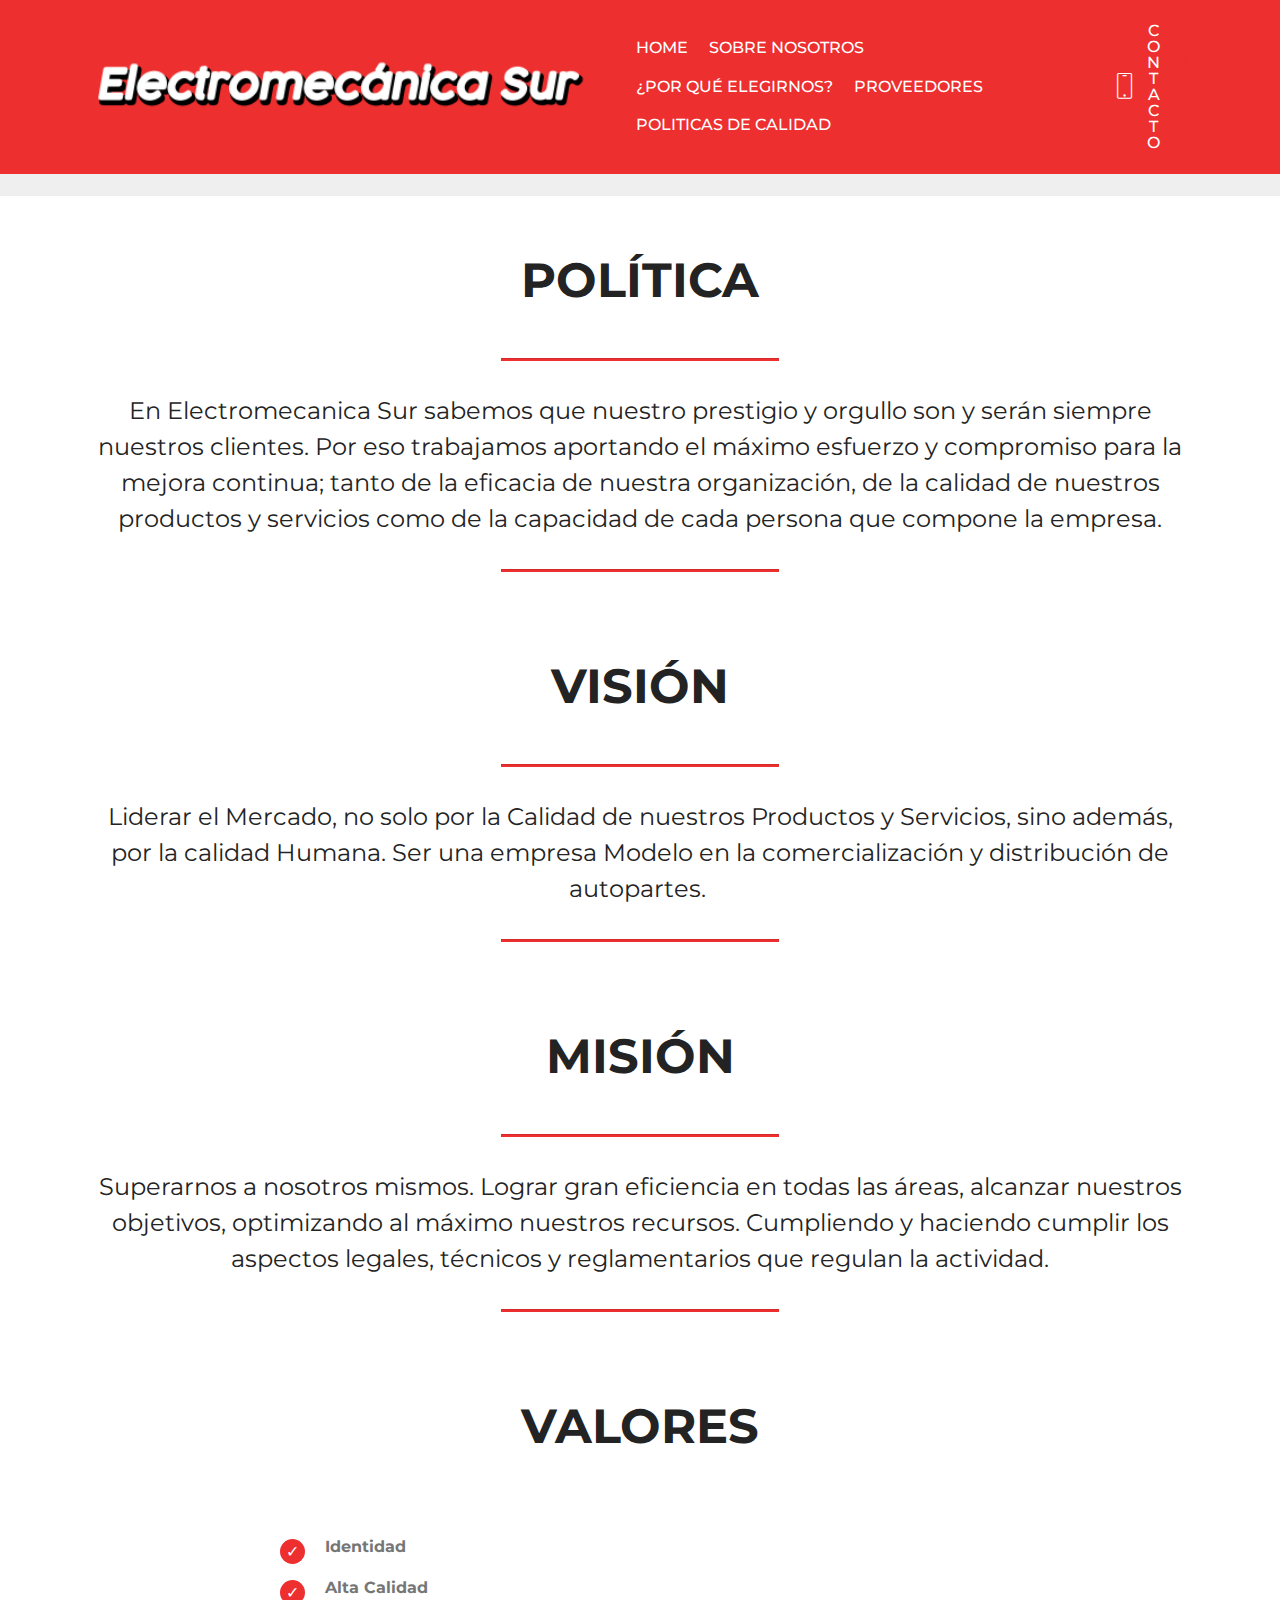
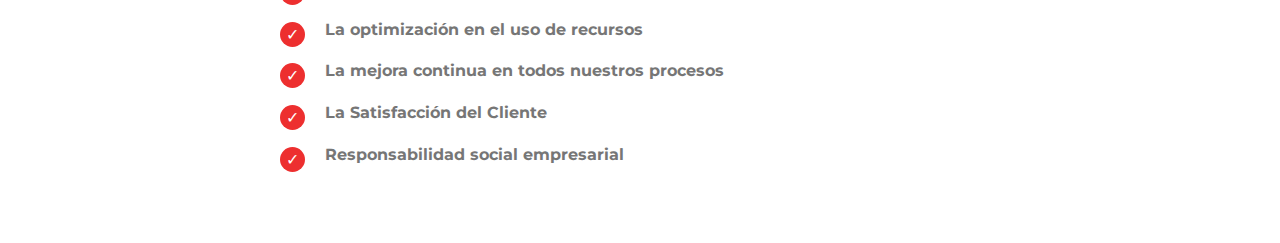
==== page1.html @ 90126491 "create github pages" ====
<!DOCTYPE html>
<html  >
<head>
  <!-- Site made with Mobirise Website Builder v4.12.3, https://mobirise.com -->
  <meta charset="UTF-8">
  <meta http-equiv="X-UA-Compatible" content="IE=edge">
  <meta name="generator" content="Mobirise v4.12.3, mobirise.com">
  <meta name="viewport" content="width=device-width, initial-scale=1, minimum-scale=1">
  <link rel="shortcut icon" href="assets/images/logo-electrom-476x180.png" type="image/x-icon">
  <meta name="description" content="Web Site Builder Description">
  
  
  <title>Sobre Nosotros</title>
  <link rel="stylesheet" href="assets/web/assets/mobirise-icons/mobirise-icons.css">
  <link rel="stylesheet" href="assets/bootstrap/css/bootstrap.min.css">
  <link rel="stylesheet" href="assets/bootstrap/css/bootstrap-grid.min.css">
  <link rel="stylesheet" href="assets/bootstrap/css/bootstrap-reboot.min.css">
  <link rel="stylesheet" href="assets/facebook-plugin/style.css">
  <link rel="stylesheet" href="assets/tether/tether.min.css">
  <link rel="stylesheet" href="assets/dropdown/css/style.css">
  <link rel="stylesheet" href="assets/theme/css/style.css">
  <link rel="preload" as="style" href="assets/mobirise/css/mbr-additional.css"><link rel="stylesheet" href="assets/mobirise/css/mbr-additional.css" type="text/css">
  
  
  
</head>
<body>
  <section class="menu cid-rYqnOPkQbT" once="menu" id="menu2-e">

    

    <nav class="navbar navbar-expand beta-menu navbar-dropdown align-items-center navbar-fixed-top navbar-toggleable-sm">
        <button class="navbar-toggler navbar-toggler-right" type="button" data-toggle="collapse" data-target="#navbarSupportedContent" aria-controls="navbarSupportedContent" aria-expanded="false" aria-label="Toggle navigation">
            <div class="hamburger">
                <span></span>
                <span></span>
                <span></span>
                <span></span>
            </div>
        </button>
        <div class="menu-logo">
            <div class="navbar-brand">
                <span class="navbar-logo">
                    <a href="index.html">
                        <img src="assets/images/logo-electrom-476x180.png" alt="Mobirise" title="" style="height: 4.3rem;">
                    </a>
                </span>
                
            </div>
        </div>
        <div class="collapse navbar-collapse" id="navbarSupportedContent">
            <ul class="navbar-nav nav-dropdown" data-app-modern-menu="true"><li class="nav-item">
                    <a class="nav-link link text-white display-4" href="#top">
                        HOME</a>
                </li>
                <li class="nav-item">
                    <a class="nav-link link text-white display-4" href="page1.html">
                        SOBRE NOSOTROS</a>
                </li><li class="nav-item"><a class="nav-link link text-white display-4" href="index.html#counters4-5">¿POR QUÉ ELEGIRNOS?</a></li><li class="nav-item"><a class="nav-link link text-white display-4" href="index.html#clients-8">PROVEEDORES</a></li><li class="nav-item"><a class="nav-link link text-white display-4" href="page2.html">POLITICAS DE CALIDAD</a></li></ul>
            <div class="navbar-buttons mbr-section-btn"><a class="btn btn-sm btn-secondary display-4" href="index.html#form1-a">
                    <span class="btn-icon mbri-mobile mbr-iconfont mbr-iconfont-btn">
                    </span>
                    CONTACTO</a></div>
        </div>
    </nav>
</section>

<section class="engine"><a href="https://mobirise.info/h">how to create a web page</a></section><section class="header1 cid-sjPKcFeYqf" id="header16-g">

    

    

    <div class="container">
        <div class="row justify-content-md-center">
            <div class="col-md-10 align-center">
                <h1 class="mbr-section-title mbr-bold pb-3 mbr-fonts-style display-1">NOSOTROS</h1>
                
                
                
            </div>
        </div>
    </div>

</section>

<section class="mbr-section content4 cid-sjPKmO1Q7K" id="content4-i">

    

    <div class="container">
        <div class="media-container-row">
            <div class="title col-12 col-md-8">
                <h2 class="align-center pb-3 mbr-fonts-style display-2"><strong>POLÍTICA</strong></h2>
                
                
            </div>
        </div>
    </div>
</section>

<section class="mbr-section article content9 cid-sjPKmygAX4" id="content9-h">
    
     

    <div class="container">
        <div class="inner-container" style="width: 100%;">
            <hr class="line" style="width: 25%;">
            <div class="section-text align-center mbr-fonts-style display-5">En Electromecanica Sur sabemos&nbsp;que nuestro prestigio y orgullo son y serán siempre nuestros clientes. Por eso trabajamos&nbsp;aportando el máximo esfuerzo y compromiso para&nbsp;la mejora continua; tanto de la eficacia&nbsp;de nuestra organización, de la calidad de nuestros productos y servicios como de la capacidad de cada persona que compone la empresa.</div>
            <hr class="line" style="width: 25%;">
        </div>
        </div>
</section>

<section class="mbr-section content4 cid-sjPKwWQVLk" id="content4-j">

    

    <div class="container">
        <div class="media-container-row">
            <div class="title col-12 col-md-8">
                <h2 class="align-center pb-3 mbr-fonts-style display-2"><strong>
                    VISIÓN</strong></h2>
                
                
            </div>
        </div>
    </div>
</section>

<section class="mbr-section article content9 cid-sjPKzvpDwC" id="content9-k">
    
     

    <div class="container">
        <div class="inner-container" style="width: 100%;">
            <hr class="line" style="width: 25%;">
            <div class="section-text align-center mbr-fonts-style display-5">Liderar el Mercado, no solo por la Calidad de nuestros Productos y Servicios, sino además, por la calidad Humana. Ser una empresa Modelo en la comercialización y distribución de autopartes.&nbsp;</div>
            <hr class="line" style="width: 25%;">
        </div>
        </div>
</section>

<section class="mbr-section content4 cid-sjPKELIAry" id="content4-l">

    

    <div class="container">
        <div class="media-container-row">
            <div class="title col-12 col-md-8">
                <h2 class="align-center pb-3 mbr-fonts-style display-2"><strong>
                    MISIÓN
                </strong></h2>
                
                
            </div>
        </div>
    </div>
</section>

<section class="mbr-section article content9 cid-sjPKHZeTFo" id="content9-m">
    
     

    <div class="container">
        <div class="inner-container" style="width: 100%;">
            <hr class="line" style="width: 25%;">
            <div class="section-text align-center mbr-fonts-style display-5">Superarnos a nosotros mismos. Lograr gran eficiencia en todas las áreas, alcanzar nuestros objetivos, optimizando al máximo nuestros recursos. Cumpliendo y haciendo cumplir los aspectos legales, técnicos y reglamentarios que regulan la actividad.</div>
            <hr class="line" style="width: 25%;">
        </div>
        </div>
</section>

<section class="mbr-section content4 cid-sjPKXozUFV" id="content4-o">

    

    <div class="container">
        <div class="media-container-row">
            <div class="title col-12 col-md-8">
                <h2 class="align-center pb-3 mbr-fonts-style display-2"><strong>VALORES</strong></h2>
                
                
            </div>
        </div>
    </div>
</section>

<section class="mbr-section article content12 cid-sjPLc4bEv9" id="content12-p">
     

    <div class="container">
        <div class="media-container-row">
            <div class="mbr-text counter-container col-12 col-md-8 mbr-fonts-style display-7">
                <ul>
                    <li><strong>Identidad
</strong><br></li><li><strong>Alta Calidad
</strong></li><li><strong>La optimización en el uso de recursos
</strong></li><li><strong>La mejora continua en todos nuestros procesos
</strong></li><li><strong>La Satisfacción del Cliente
</strong></li><li><strong>Responsabilidad social empresarial
</strong></li>
                </ul>
            </div>
        </div>
    </div>
</section>


  <script src="assets/web/assets/jquery/jquery.min.js"></script>
  <script src="assets/popper/popper.min.js"></script>
  <script src="assets/bootstrap/js/bootstrap.min.js"></script>
  <script src="https://connect.facebook.net/en_US/sdk.js#xfbml=1&version=v2.5"></script>
  <script src="https://apis.google.com/js/plusone.js"></script>
  <script src="assets/facebook-plugin/facebook-script.js"></script>
  <script src="assets/tether/tether.min.js"></script>
  <script src="assets/smoothscroll/smooth-scroll.js"></script>
  <script src="assets/dropdown/js/nav-dropdown.js"></script>
  <script src="assets/dropdown/js/navbar-dropdown.js"></script>
  <script src="assets/touchswipe/jquery.touch-swipe.min.js"></script>
  <script src="assets/theme/js/script.js"></script>
  
  
</body>
</html>
---- assets/web/assets/mobirise-icons/mobirise-icons.css ----
@font-face {
  font-family: 'MobiriseIcons';
  src:  url('mobirise-icons.eot?spat4u');
  src:  url('mobirise-icons.eot?spat4u#iefix') format('embedded-opentype'),
    url('mobirise-icons.ttf?spat4u') format('truetype'),
    url('mobirise-icons.woff?spat4u') format('woff'),
    url('mobirise-icons.svg?spat4u#MobiriseIcons') format('svg');
  font-weight: normal;
  font-style: normal;
  font-display: swap;
}

[class^="mbri-"], [class*=" mbri-"] {
  /* use !important to prevent issues with browser extensions that change fonts */
  font-family: MobiriseIcons !important;
  speak: none;
  font-style: normal;
  font-weight: normal;
  font-variant: normal;
  text-transform: none;
  line-height: 1;

  /* Better Font Rendering =========== */
  -webkit-font-smoothing: antialiased;
  -moz-osx-font-smoothing: grayscale;
}

.mbri-add-submenu:before {
  content: "\e900";
}
.mbri-alert:before {
  content: "\e901";
}
.mbri-align-center:before {
  content: "\e902";
}
.mbri-align-justify:before {
  content: "\e903";
}
.mbri-align-left:before {
  content: "\e904";
}
.mbri-align-right:before {
  content: "\e905";
}
.mbri-android:before {
  content: "\e906";
}
.mbri-apple:before {
  content: "\e907";
}
.mbri-arrow-down:before {
  content: "\e908";
}
.mbri-arrow-next:before {
  content: "\e909";
}
.mbri-arrow-prev:before {
  content: "\e90a";
}
.mbri-arrow-up:before {
  content: "\e90b";
}
.mbri-bold:before {
  content: "\e90c";
}
.mbri-bookmark:before {
  content: "\e90d";
}
.mbri-bootstrap:before {
  content: "\e90e";
}
.mbri-briefcase:before {
  content: "\e90f";
}
.mbri-browse:before {
  content: "\e910";
}
.mbri-bulleted-list:before {
  content: "\e911";
}
.mbri-calendar:before {
  content: "\e912";
}
.mbri-camera:before {
  content: "\e913";
}
.mbri-cart-add:before {
  content: "\e914";
}
.mbri-cart-full:before {
  content: "\e915";
}
.mbri-cash:before {
  content: "\e916";
}
.mbri-change-style:before {
  content: "\e917";
}
.mbri-chat:before {
  content: "\e918";
}
.mbri-clock:before {
  content: "\e919";
}
.mbri-close:before {
  content: "\e91a";
}
.mbri-cloud:before {
  content: "\e91b";
}
.mbri-code:before {
  content: "\e91c";
}
.mbri-contact-form:before {
  content: "\e91d";
}
.mbri-credit-card:before {
  content: "\e91e";
}
.mbri-cursor-click:before {
  content: "\e91f";
}
.mbri-cust-feedback:before {
  content: "\e920";
}
.mbri-database:before {
  content: "\e921";
}
.mbri-delivery:before {
  content: "\e922";
}
.mbri-desktop:before {
  content: "\e923";
}
.mbri-devices:before {
  content: "\e924";
}
.mbri-down:before {
  content: "\e925";
}
.mbri-download:before {
  content: "\e989";
}
.mbri-drag-n-drop:before {
  content: "\e927";
}
.mbri-drag-n-drop2:before {
  content: "\e928";
}
.mbri-edit:before {
  content: "\e929";
}
.mbri-edit2:before {
  content: "\e92a";
}
.mbri-error:before {
  content: "\e92b";
}
.mbri-extension:before {
  content: "\e92c";
}
.mbri-features:before {
  content: "\e92d";
}
.mbri-file:before {
  content: "\e92e";
}
.mbri-flag:before {
  content: "\e92f";
}
.mbri-folder:before {
  content: "\e930";
}
.mbri-gift:before {
  content: "\e931";
}
.mbri-github:before {
  content: "\e932";
}
.mbri-globe:before {
  content: "\e933";
}
.mbri-globe-2:before {
  content: "\e934";
}
.mbri-growing-chart:before {
  content: "\e935";
}
.mbri-hearth:before {
  content: "\e936";
}
.mbri-help:before {
  content: "\e937";
}
.mbri-home:before {
  content: "\e938";
}
.mbri-hot-cup:before {
  content: "\e939";
}
.mbri-idea:before {
  content: "\e93a";
}
.mbri-image-gallery:before {
  content: "\e93b";
}
.mbri-image-slider:before {
  content: "\e93c";
}
.mbri-info:before {
  content: "\e93d";
}
.mbri-italic:before {
  content: "\e93e";
}
.mbri-key:before {
  content: "\e93f";
}
.mbri-laptop:before {
  content: "\e940";
}
.mbri-layers:before {
  content: "\e941";
}
.mbri-left-right:before {
  content: "\e942";
}
.mbri-left:before {
  content: "\e943";
}
.mbri-letter:before {
  content: "\e944";
}
.mbri-like:before {
  content: "\e945";
}
.mbri-link:before {
  content: "\e946";
}
.mbri-lock:before {
  content: "\e947";
}
.mbri-login:before {
  content: "\e948";
}
.mbri-logout:before {
  content: "\e949";
}
.mbri-magic-stick:before {
  content: "\e94a";
}
.mbri-map-pin:before {
  content: "\e94b";
}
.mbri-menu:before {
  content: "\e94c";
}
.mbri-mobile:before {
  content: "\e94d";
}
.mbri-mobile2:before {
  content: "\e94e";
}
.mbri-mobirise:before {
  content: "\e94f";
}
.mbri-more-horizontal:before {
  content: "\e950";
}
.mbri-more-vertical:before {
  content: "\e951";
}
.mbri-music:before {
  content: "\e952";
}
.mbri-new-file:before {
  content: "\e953";
}
.mbri-numbered-list:before {
  content: "\e954";
}
.mbri-opened-folder:before {
  content: "\e955";
}
.mbri-pages:before {
  content: "\e956";
}
.mbri-paper-plane:before {
  content: "\e957";
}
.mbri-paperclip:before {
  content: "\e958";
}
.mbri-photo:before {
  content: "\e959";
}
.mbri-photos:before {
  content: "\e95a";
}
.mbri-pin:before {
  content: "\e95b";
}
.mbri-play:before {
  content: "\e95c";
}
.mbri-plus:before {
  content: "\e95d";
}
.mbri-preview:before {
  content: "\e95e";
}
.mbri-print:before {
  content: "\e95f";
}
.mbri-protect:before {
  content: "\e960";
}
.mbri-question:before {
  content: "\e961";
}
.mbri-quote-left:before {
  content: "\e962";
}
.mbri-quote-right:before {
  content: "\e963";
}
.mbri-refresh:before {
  content: "\e964";
}
.mbri-responsive:before {
  content: "\e965";
}
.mbri-right:before {
  content: "\e966";
}
.mbri-rocket:before {
  content: "\e967";
}
.mbri-sad-face:before {
  content: "\e968";
}
.mbri-sale:before {
  content: "\e969";
}
.mbri-save:before {
  content: "\e96a";
}
.mbri-search:before {
  content: "\e96b";
}
.mbri-setting:before {
  content: "\e96c";
}
.mbri-setting2:before {
  content: "\e96d";
}
.mbri-setting3:before {
  content: "\e96e";
}
.mbri-share:before {
  content: "\e96f";
}
.mbri-shopping-bag:before {
  content: "\e970";
}
.mbri-shopping-basket:before {
  content: "\e971";
}
.mbri-shopping-cart:before {
  content: "\e972";
}
.mbri-sites:before {
  content: "\e973";
}
.mbri-smile-face:before {
  content: "\e974";
}
.mbri-speed:before {
  content: "\e975";
}
.mbri-star:before {
  content: "\e976";
}
.mbri-success:before {
  content: "\e977";
}
.mbri-sun:before {
  content: "\e978";
}
.mbri-sun2:before {
  content: "\e979";
}
.mbri-tablet:before {
  content: "\e97a";
}
.mbri-tablet-vertical:before {
  content: "\e97b";
}
.mbri-target:before {
  content: "\e97c";
}
.mbri-timer:before {
  content: "\e97d";
}
.mbri-to-ftp:before {
  content: "\e97e";
}
.mbri-to-local-drive:before {
  content: "\e97f";
}
.mbri-touch-swipe:before {
  content: "\e980";
}
.mbri-touch:before {
  content: "\e981";
}
.mbri-trash:before {
  content: "\e982";
}
.mbri-underline:before {
  content: "\e983";
}
.mbri-unlink:before {
  content: "\e984";
}
.mbri-unlock:before {
  content: "\e985";
}
.mbri-up-down:before {
  content: "\e986";
}
.mbri-up:before {
  content: "\e987";
}
.mbri-update:before {
  content: "\e988";
}
.mbri-upload:before {
 content: "\e926"; 
}
.mbri-user:before {
  content: "\e98a";
}
.mbri-user2:before {
  content: "\e98b";
}
.mbri-users:before {
  content: "\e98c";
}
.mbri-video:before {
  content: "\e98d";
}
.mbri-video-play:before {
  content: "\e98e";
}
.mbri-watch:before {
  content: "\e98f";
}
.mbri-website-theme:before {
  content: "\e990";
}
.mbri-wifi:before {
  content: "\e991";
}
.mbri-windows:before {
  content: "\e992";
}
.mbri-zoom-out:before {
  content: "\e993";
}
.mbri-redo:before {
  content: "\e994";
}
.mbri-undo:before {
  content: "\e995";
}
---- assets/facebook-plugin/style.css ----
.mbr-section.mbr-section__comments{
    position: relative;
}
.mbr-section__comments{
    background-size: cover;
}
.addons-container {
  position: relative;
  margin-left: auto;
  margin-right: auto;
  padding-right: 15px;
  padding-left: 15px; }
  @media (min-width: 576px) {
    .addons-container {
      padding-right: 15px;
      padding-left: 15px; } }
  @media (min-width: 768px) {
    .addons-container {
      padding-right: 15px;
      padding-left: 15px; } }
  @media (min-width: 992px) {
    .addons-container {
      padding-right: 15px;
      padding-left: 15px; } }
  @media (min-width: 1200px) {
    .addons-container {
      padding-right: 15px;
      padding-left: 15px; } }
  @media (min-width: 576px) {
    .addons-container {
      width: 540px;
      max-width: 100%; } }
  @media (min-width: 768px) {
    .addons-container {
      width: 720px;
      max-width: 100%; } }
  @media (min-width: 992px) {
    .addons-container {
      width: 960px;
      max-width: 100%; } }
  @media (min-width: 1200px) {
    .addons-container {
      width: 1140px;
      max-width: 100%; } }

.addons-container-inner{
    position: relative;
    width: 100%;
    min-height: 1px;
    padding-right: 15px;
    padding-left: 15px;
}
@media (min-width: 567px) {
    .addons-container-inner{
        -ms-flex: 0 0 66.666667%;
        flex: 0 0 66.666667%;
        max-width: 66.666667%;
    }
}
.addons-row{
    display: flex;
    justify-content:center;
}
---- assets/dropdown/css/style.css ----
.navbar-dropdown {
  left: 0;
  padding: 0;
  position: absolute;
  right: 0;
  top: 0;
  transition: all 0.45s ease;
  z-index: 1030;
  background: #282828; }
  .navbar-dropdown .navbar-logo {
    margin-right: 0.8rem;
    transition: margin 0.3s ease-in-out;
    vertical-align: middle; }
    .navbar-dropdown .navbar-logo img {
      height: 3.125rem;
      transition: all 0.3s ease-in-out; }
    .navbar-dropdown .navbar-logo.mbr-iconfont {
      font-size: 3.125rem;
      line-height: 3.125rem; }
  .navbar-dropdown .navbar-caption {
    font-weight: 700;
    white-space: normal;
    vertical-align: -4px;
    line-height: 3.125rem !important; }
    .navbar-dropdown .navbar-caption, .navbar-dropdown .navbar-caption:hover {
      color: inherit;
      text-decoration: none; }
  .navbar-dropdown .mbr-iconfont + .navbar-caption {
    vertical-align: -1px; }
  .navbar-dropdown.navbar-fixed-top {
    position: fixed; }
  .navbar-dropdown .navbar-brand span {
    vertical-align: -4px; }
  .navbar-dropdown.bg-color.transparent {
    background: none; }
  .navbar-dropdown.navbar-short .navbar-brand {
    padding: 0.625rem 0; }
    .navbar-dropdown.navbar-short .navbar-brand span {
      vertical-align: -1px; }
  .navbar-dropdown.navbar-short .navbar-caption {
    line-height: 2.375rem !important;
    vertical-align: -2px; }
  .navbar-dropdown.navbar-short .navbar-logo {
    margin-right: 0.5rem; }
    .navbar-dropdown.navbar-short .navbar-logo img {
      height: 2.375rem; }
    .navbar-dropdown.navbar-short .navbar-logo.mbr-iconfont {
      font-size: 2.375rem;
      line-height: 2.375rem; }
  .navbar-dropdown.navbar-short .mbr-table-cell {
    height: 3.625rem; }
  .navbar-dropdown .navbar-close {
    left: 0.6875rem;
    position: fixed;
    top: 0.75rem;
    z-index: 1000; }
  .navbar-dropdown .hamburger-icon {
    content: "";
    display: inline-block;
    vertical-align: middle;
    width: 16px;
    -webkit-box-shadow: 0 -6px 0 1px #282828,0 0 0 1px #282828,0 6px 0 1px #282828;
    -moz-box-shadow: 0 -6px 0 1px #282828,0 0 0 1px #282828,0 6px 0 1px #282828;
    box-shadow: 0 -6px 0 1px #282828,0 0 0 1px #282828,0 6px 0 1px #282828; }

.dropdown-menu .dropdown-toggle[data-toggle="dropdown-submenu"]::after {
  border-bottom: 0.35em solid transparent;
  border-left: 0.35em solid;
  border-right: 0;
  border-top: 0.35em solid transparent;
  margin-left: 0.3rem; }

.dropdown-menu .dropdown-item:focus {
  outline: 0; }

.nav-dropdown {
  font-size: 0.75rem;
  font-weight: 500;
  height: auto !important; }
  .nav-dropdown .nav-btn {
    padding-left: 1rem; }
  .nav-dropdown .link {
    margin: .667em 1.667em;
    font-weight: 500;
    padding: 0;
    transition: color .2s ease-in-out; }
    .nav-dropdown .link.dropdown-toggle {
      margin-right: 2.583em; }
      .nav-dropdown .link.dropdown-toggle::after {
        margin-left: .25rem;
        border-top: 0.35em solid;
        border-right: 0.35em solid transparent;
        border-left: 0.35em solid transparent;
        border-bottom: 0; }
      .nav-dropdown .link.dropdown-toggle[aria-expanded="true"] {
        margin: 0;
        padding: 0.667em 3.263em  0.667em 1.667em; }
  .nav-dropdown .link::after,
  .nav-dropdown .dropdown-item::after {
    color: inherit; }
  .nav-dropdown .btn {
    font-size: 0.75rem;
    font-weight: 700;
    letter-spacing: 0;
    margin-bottom: 0;
    padding-left: 1.25rem;
    padding-right: 1.25rem; }
  .nav-dropdown .dropdown-menu {
    border-radius: 0;
    border: 0;
    left: 0;
    margin: 0;
    padding-bottom: 1.25rem;
    padding-top: 1.25rem;
    position: relative; }
  .nav-dropdown .dropdown-submenu {
    margin-left: 0.125rem;
    top: 0; }
  .nav-dropdown .dropdown-item {
    font-weight: 500;
    line-height: 2;
    padding: 0.3846em 4.615em 0.3846em 1.5385em;
    position: relative;
    transition: color .2s ease-in-out, background-color .2s ease-in-out; }
    .nav-dropdown .dropdown-item::after {
      margin-top: -0.3077em;
      position: absolute;
      right: 1.1538em;
      top: 50%; }
    .nav-dropdown .dropdown-item:focus, .nav-dropdown .dropdown-item:hover {
      background: none; }

@media (max-width: 767px) {
  .nav-dropdown.navbar-toggleable-sm {
    bottom: 0;
    display: none;
    left: 0;
    overflow-x: hidden;
    position: fixed;
    top: 0;
    transform: translateX(-100%);
    -ms-transform: translateX(-100%);
    -webkit-transform: translateX(-100%);
    width: 18.75rem;
    z-index: 999; } }
.nav-dropdown.navbar-toggleable-xl {
  bottom: 0;
  display: none;
  left: 0;
  overflow-x: hidden;
  position: fixed;
  top: 0;
  transform: translateX(-100%);
  -ms-transform: translateX(-100%);
  -webkit-transform: translateX(-100%);
  width: 18.75rem;
  z-index: 999; }

.nav-dropdown-sm {
  display: block !important;
  overflow-x: hidden;
  overflow: auto;
  padding-top: 3.875rem; }
  .nav-dropdown-sm::after {
    content: "";
    display: block;
    height: 3rem;
    width: 100%; }
  .nav-dropdown-sm.collapse.in ~ .navbar-close {
    display: block !important; }
  .nav-dropdown-sm.collapsing, .nav-dropdown-sm.collapse.in {
    transform: translateX(0);
    -ms-transform: translateX(0);
    -webkit-transform: translateX(0);
    transition: all 0.25s ease-out;
    -webkit-transition: all 0.25s ease-out;
    background: #282828; }
  .nav-dropdown-sm.collapsing[aria-expanded="false"] {
    transform: translateX(-100%);
    -ms-transform: translateX(-100%);
    -webkit-transform: translateX(-100%); }
  .nav-dropdown-sm .nav-item {
    display: block;
    margin-left: 0 !important;
    padding-left: 0; }
  .nav-dropdown-sm .link,
  .nav-dropdown-sm .dropdown-item {
    border-top: 1px dotted rgba(255, 255, 255, 0.1);
    font-size: 0.8125rem;
    line-height: 1.6;
    margin: 0 !important;
    padding: 0.875rem 2.4rem 0.875rem 1.5625rem !important;
    position: relative;
    white-space: normal; }
    .nav-dropdown-sm .link:focus, .nav-dropdown-sm .link:hover,
    .nav-dropdown-sm .dropdown-item:focus,
    .nav-dropdown-sm .dropdown-item:hover {
      background: rgba(0, 0, 0, 0.2) !important;
      color: #c0a375; }
  .nav-dropdown-sm .nav-btn {
    position: relative;
    padding: 1.5625rem 1.5625rem 0 1.5625rem; }
    .nav-dropdown-sm .nav-btn::before {
      border-top: 1px dotted rgba(255, 255, 255, 0.1);
      content: "";
      left: 0;
      position: absolute;
      top: 0;
      width: 100%; }
    .nav-dropdown-sm .nav-btn + .nav-btn {
      padding-top: 0.625rem; }
      .nav-dropdown-sm .nav-btn + .nav-btn::before {
        display: none; }
  .nav-dropdown-sm .btn {
    padding: 0.625rem 0; }
  .nav-dropdown-sm .dropdown-toggle[data-toggle="dropdown-submenu"]::after {
    margin-left: .25rem;
    border-top: 0.35em solid;
    border-right: 0.35em solid transparent;
    border-left: 0.35em solid transparent;
    border-bottom: 0; }
  .nav-dropdown-sm .dropdown-toggle[data-toggle="dropdown-submenu"][aria-expanded="true"]::after {
    border-top: 0;
    border-right: 0.35em solid transparent;
    border-left: 0.35em solid transparent;
    border-bottom: 0.35em solid; }
  .nav-dropdown-sm .dropdown-menu {
    margin: 0;
    padding: 0;
    position: relative;
    top: 0;
    left: 0;
    width: 100%;
    border: 0;
    float: none;
    border-radius: 0;
    background: none; }
  .nav-dropdown-sm .dropdown-submenu {
    left: 100%;
    margin-left: 0.125rem;
    margin-top: -1.25rem;
    top: 0; }

.navbar-toggleable-sm .nav-dropdown .dropdown-menu {
  position: absolute; }

.navbar-toggleable-sm .nav-dropdown .dropdown-submenu {
  left: 100%;
  margin-left: 0.125rem;
  margin-top: -1.25rem;
  top: 0; }

.navbar-toggleable-sm.opened .nav-dropdown .dropdown-menu {
  position: relative; }

.navbar-toggleable-sm.opened .nav-dropdown .dropdown-submenu {
  left: 0;
  margin-left: 00rem;
  margin-top: 0rem;
  top: 0; }

.is-builder .nav-dropdown.collapsing {
  transition: none !important; }

/*# sourceMappingURL=style.css.map */
---- assets/theme/css/style.css ----
@charset "UTF-8";
/*!
 * Mobirise v4 theme (https://mobirise.com/)
 * Copyright 2017 Mobirise
 */
section {
  background-color: #eeeeee;
}

body {
  font-style: normal;
  line-height: 1.5;
}

section,
.container,
.container-fluid {
  position: relative;
  word-wrap: break-word;
}

a.mbr-iconfont:hover {
  text-decoration: none;
}

.article .lead p,
.article .lead ul,
.article .lead ol,
.article .lead pre,
.article .lead blockquote {
  margin-bottom: 0;
}

ul,
ol,
pre,
blockquote {
  margin-bottom: 2.3125rem;
}

pre {
  background: #f4f4f4;
  padding: 10px 24px;
  white-space: pre-wrap;
}

.inactive {
  -webkit-user-select: none;
  -moz-user-select: none;
  -ms-user-select: none;
  user-select: none;
  pointer-events: none;
  -webkit-user-drag: none;
  user-drag: none;
}

.mbr-section__comments .row {
  justify-content: center;
  -webkit-justify-content: center;
}

a {
  font-style: normal;
  font-weight: 400;
  cursor: pointer;
}
a, a:hover {
  text-decoration: none;
}

figure {
  margin-bottom: 0;
}

body {
  color: #232323;
}

h1,
h2,
h3,
h4,
h5,
h6,
.h1,
.h2,
.h3,
.h4,
.h5,
.h6,
.display-1,
.display-2,
.display-3,
.display-4 {
  line-height: 1;
  word-break: break-word;
  word-wrap: break-word;
}

.mbr-section-title {
  font-style: normal;
  line-height: 1.2;
}

.mbr-section-subtitle {
  line-height: 1.3;
}

.mbr-text {
  font-style: normal;
  line-height: 1.6;
}

b,
strong {
  font-weight: bold;
}

blockquote {
  padding: 10px 0 10px 20px;
  position: relative;
  border-left: 2px solid;
  border-color: #ff3366;
}

input:-webkit-autofill, input:-webkit-autofill:hover, input:-webkit-autofill:focus, input:-webkit-autofill:active {
  transition-delay: 9999s;
  transition-property: background-color, color;
}

textarea[type=hidden] {
  display: none;
}

body {
  position: relative;
}

section {
  background-position: 50% 50%;
  background-repeat: no-repeat;
  background-size: cover;
}
section .mbr-background-video,
section .mbr-background-video-preview {
  position: absolute;
  bottom: 0;
  left: 0;
  right: 0;
  top: 0;
}

.hidden {
  visibility: hidden;
}

.mbr-z-index20 {
  z-index: 20;
}

/*! Base colors */
.mbr-white {
  color: #ffffff;
}

.mbr-black {
  color: #000000;
}

.mbr-bg-white {
  background-color: #ffffff;
}

.mbr-bg-black {
  background-color: #000000;
}

/*! Text-aligns */
.align-left {
  text-align: left;
}

.align-center {
  text-align: center;
}

.align-right {
  text-align: right;
}

@media (max-width: 767px) {
  .align-left,
.align-center,
.align-right,
.mbr-section-btn,
.mbr-section-title {
    text-align: center;
  }
}
/*! Font-weight  */
.mbr-light {
  font-weight: 300;
}

.mbr-regular {
  font-weight: 400;
}

.mbr-semibold {
  font-weight: 500;
}

.mbr-bold {
  font-weight: 700;
}

/*! Media  */
.media-size-item {
  -webkit-flex: 1 1 auto;
  -moz-flex: 1 1 auto;
  -ms-flex: 1 1 auto;
  -o-flex: 1 1 auto;
  flex: 1 1 auto;
}

.media-content {
  -webkit-flex-basis: 100%;
  flex-basis: 100%;
}

.media-container-row {
  display: -ms-flexbox;
  display: -webkit-flex;
  display: flex;
  -webkit-flex-direction: row;
  -ms-flex-direction: row;
  flex-direction: row;
  -webkit-flex-wrap: wrap;
  -ms-flex-wrap: wrap;
  flex-wrap: wrap;
  -webkit-justify-content: center;
  -ms-flex-pack: center;
  justify-content: center;
  -webkit-align-content: center;
  -ms-flex-line-pack: center;
  align-content: center;
  -webkit-align-items: start;
  -ms-flex-align: start;
  align-items: start;
}
.media-container-row .media-size-item {
  width: 400px;
}

.media-container-column {
  display: -ms-flexbox;
  display: -webkit-flex;
  display: flex;
  -webkit-flex-direction: column;
  -ms-flex-direction: column;
  flex-direction: column;
  -webkit-flex-wrap: wrap;
  -ms-flex-wrap: wrap;
  flex-wrap: wrap;
  -webkit-justify-content: center;
  -ms-flex-pack: center;
  justify-content: center;
  -webkit-align-content: center;
  -ms-flex-line-pack: center;
  align-content: center;
  -webkit-align-items: stretch;
  -ms-flex-align: stretch;
  align-items: stretch;
}
.media-container-column > * {
  width: 100%;
}

@media (min-width: 992px) {
  .media-container-row {
    -webkit-flex-wrap: nowrap;
    -ms-flex-wrap: nowrap;
    flex-wrap: nowrap;
  }
}
figure {
  overflow: hidden;
}

figure[mbr-media-size] {
  transition: width 0.1s;
}

.mbr-figure img,
.mbr-figure iframe {
  display: block;
  width: 100%;
}

.card {
  background-color: transparent;
  border: none;
}

.card-box {
  width: 100%;
}

.card-img {
  text-align: center;
  flex-shrink: 0;
  -webkit-flex-shrink: 0;
}

.media {
  max-width: 100%;
  margin: 0 auto;
}

.mbr-figure {
  -ms-flex-item-align: center;
  -ms-grid-row-align: center;
  -webkit-align-self: center;
  align-self: center;
}

.media-container > div {
  max-width: 100%;
}

.mbr-figure img,
.card-img img {
  width: 100%;
}

@media (max-width: 991px) {
  .media-size-item {
    width: auto !important;
  }

  .media {
    width: auto;
  }

  .mbr-figure {
    width: 100% !important;
  }
}
/*! Buttons */
.btn {
  font-weight: 500;
  border-width: 2px;
  font-style: normal;
  letter-spacing: 1px;
  margin: 0.4rem 0.8rem;
  white-space: normal;
  -webkit-transition: all 0.3s ease-in-out;
  -moz-transition: all 0.3s ease-in-out;
  transition: all 0.3s ease-in-out;
  display: inline-flex;
  align-items: center;
  justify-content: center;
  word-break: break-word;
  -webkit-align-items: center;
  -webkit-justify-content: center;
  display: -webkit-inline-flex;
}

.btn-sm {
  font-weight: 500;
  letter-spacing: 1px;
  -webkit-transition: all 0.3s ease-in-out;
  -moz-transition: all 0.3s ease-in-out;
  transition: all 0.3s ease-in-out;
}

.btn-md {
  font-weight: 500;
  letter-spacing: 1px;
  margin: 0.4rem 0.8rem !important;
  -webkit-transition: all 0.3s ease-in-out;
  -moz-transition: all 0.3s ease-in-out;
  transition: all 0.3s ease-in-out;
}

.btn-lg {
  font-weight: 500;
  letter-spacing: 1px;
  margin: 0.4rem 0.8rem !important;
  -webkit-transition: all 0.3s ease-in-out;
  -moz-transition: all 0.3s ease-in-out;
  transition: all 0.3s ease-in-out;
}

.mbr-section-btn {
  margin-left: -0.25rem;
  margin-right: -0.25rem;
  font-size: 0;
}

nav .mbr-section-btn {
  margin-left: 0rem;
  margin-right: 0rem;
}

.btn-form {
  border-radius: 0;
}
.btn-form:hover {
  cursor: pointer;
}

/*! Btn icon margin */
.btn .mbr-iconfont,
.btn.btn-sm .mbr-iconfont {
  cursor: pointer;
  margin-right: 0.5rem;
}

.btn.btn-md .mbr-iconfont,
.btn.btn-md .mbr-iconfont {
  margin-right: 0.8rem;
}

.mbr-regular {
  font-weight: 400;
}

.mbr-semibold {
  font-weight: 500;
}

.mbr-bold {
  font-weight: 700;
}

[type=submit] {
  -webkit-appearance: none;
}

/*! Full-screen */
.mbr-fullscreen .mbr-overlay {
  min-height: 100vh;
}

.mbr-fullscreen {
  display: flex;
  display: -webkit-flex;
  display: -moz-flex;
  display: -ms-flex;
  display: -o-flex;
  align-items: center;
  -webkit-align-items: center;
  min-height: 100vh;
  padding-top: 3rem;
  padding-bottom: 3rem;
}

/*! Map */
.map {
  height: 25rem;
  position: relative;
}
.map iframe {
  width: 100%;
  height: 100%;
}

.mbr-overlay {
  background-color: #000;
  bottom: 0;
  left: 0;
  opacity: 0.5;
  position: absolute;
  right: 0;
  top: 0;
  z-index: 0;
  pointer-events: none;
}

/* Form */
blockquote {
  font-style: italic;
  padding: 10px 0 10px 20px;
  font-size: 1.09rem;
  position: relative;
  border-width: 3px;
}

.form-control {
  background-color: #f5f5f5;
  box-shadow: none;
  color: #565656;
  line-height: 1.43;
  min-height: 3.5em;
  padding: 1.07em 0.5em;
}
.form-control, .form-control:focus {
  border: 1px solid #e8e8e8;
}
.form-active .form-control:invalid {
  border-color: red;
}

.form-control-label {
  position: relative;
  cursor: pointer;
  margin-bottom: 0.357em;
  padding: 0;
}

.alert {
  color: #ffffff;
  border-radius: 0;
  border: 0;
  font-size: 0.875rem;
  line-height: 1.5;
  margin-bottom: 1.875rem;
  padding: 1.25rem;
  position: relative;
}
.alert.alert-form::after {
  background-color: inherit;
  bottom: -7px;
  content: "";
  display: block;
  height: 14px;
  left: 50%;
  margin-left: -7px;
  position: absolute;
  transform: rotate(45deg);
  width: 14px;
  -webkit-transform: rotate(45deg);
}

.form-asterisk {
  font-family: initial;
  position: absolute;
  top: -2px;
  font-weight: normal;
}

/*! Scroll to top arrow */
#scrollToTop a i:before {
  content: "";
  position: absolute;
  height: 40%;
  top: 25%;
  background: #fff;
  width: 2px;
  left: calc(50% - 1px);
}
#scrollToTop a i:after {
  content: "";
  position: absolute;
  display: block;
  border-top: 2px solid #fff;
  border-right: 2px solid #fff;
  width: 40%;
  height: 40%;
  left: 30%;
  bottom: 30%;
  transform: rotate(135deg);
  -webkit-transform: rotate(135deg);
}

.mbr-arrow-up {
  bottom: 25px;
  right: 90px;
  position: fixed;
  text-align: right;
  z-index: 5000;
  color: #ffffff;
  font-size: 32px;
  transform: rotate(180deg);
  -webkit-transform: rotate(180deg);
}

.mbr-arrow-up a {
  background: rgba(0, 0, 0, 0.2);
  border-radius: 3px;
  color: #fff;
  display: inline-block;
  height: 60px;
  width: 60px;
  outline-style: none !important;
  position: relative;
  text-decoration: none;
  transition: all 0.3s ease-in-out;
  cursor: pointer;
  text-align: center;
}
.mbr-arrow-up a:hover {
  background-color: rgba(0, 0, 0, 0.4);
}
.mbr-arrow-up a i {
  line-height: 60px;
}

.mbr-arrow-up-icon {
  display: block;
  color: #fff;
}

.mbr-arrow-up-icon::before {
  content: "›";
  display: inline-block;
  font-family: serif;
  font-size: 32px;
  line-height: 1;
  font-style: normal;
  position: relative;
  top: 6px;
  left: -4px;
  -webkit-transform: rotate(-90deg);
  transform: rotate(-90deg);
}

/*! Arrow Down */
.mbr-arrow {
  position: absolute;
  bottom: 45px;
  left: 50%;
  width: 60px;
  height: 60px;
  cursor: pointer;
  background-color: rgba(80, 80, 80, 0.5);
  border-radius: 50%;
  -webkit-transform: translateX(-50%);
  transform: translateX(-50%);
}
.mbr-arrow > a {
  display: inline-block;
  text-decoration: none;
  outline-style: none;
  -webkit-animation: arrowdown 1.7s ease-in-out infinite;
  animation: arrowdown 1.7s ease-in-out infinite;
}
.mbr-arrow > a > i {
  position: absolute;
  top: -2px;
  left: 15px;
  font-size: 2rem;
}

@keyframes arrowdown {
  0% {
    transform: translateY(0px);
    -webkit-transform: translateY(0px);
  }
  50% {
    transform: translateY(-5px);
    -webkit-transform: translateY(-5px);
  }
  100% {
    transform: translateY(0px);
    -webkit-transform: translateY(0px);
  }
}
@-webkit-keyframes arrowdown {
  0% {
    transform: translateY(0px);
    -webkit-transform: translateY(0px);
  }
  50% {
    transform: translateY(-5px);
    -webkit-transform: translateY(-5px);
  }
  100% {
    transform: translateY(0px);
    -webkit-transform: translateY(0px);
  }
}
@media (max-width: 500px) {
  .mbr-arrow-up {
    left: 50%;
    right: auto;
    transform: translateX(-50%) rotate(180deg);
    -webkit-transform: translateX(-50%) rotate(180deg);
  }
}
/*Gradients animation*/
@keyframes gradient-animation {
  from {
    background-position: 0% 100%;
    animation-timing-function: ease-in-out;
  }
  to {
    background-position: 100% 0%;
    animation-timing-function: ease-in-out;
  }
}
@-webkit-keyframes gradient-animation {
  from {
    background-position: 0% 100%;
    animation-timing-function: ease-in-out;
  }
  to {
    background-position: 100% 0%;
    animation-timing-function: ease-in-out;
  }
}
.bg-gradient {
  background-size: 200% 200%;
  animation: gradient-animation 5s infinite alternate;
  -webkit-animation: gradient-animation 5s infinite alternate;
}

.menu .navbar-brand {
  display: -webkit-flex;
}
.menu .navbar-brand span {
  display: flex;
  display: -webkit-flex;
}
.menu .navbar-brand .navbar-caption-wrap {
  display: -webkit-flex;
}
.menu .navbar-brand .navbar-logo img {
  display: -webkit-flex;
}
@media (min-width: 768px) and (max-width: 1023px) {
  .menu .navbar-toggleable-sm .navbar-nav {
    display: -webkit-box;
    display: -webkit-flex;
    display: -ms-flexbox;
  }
}
@media (max-width: 1023px) {
  .menu .navbar-collapse {
    max-height: 93.5vh;
  }
  .menu .navbar-collapse.show {
    overflow: auto;
  }
}
@media (min-width: 1024px) {
  .menu .navbar-nav.nav-dropdown {
    display: -webkit-flex;
  }
  .menu .navbar-toggleable-sm .navbar-collapse {
    display: -webkit-flex !important;
  }
  .menu .collapsed .navbar-collapse {
    max-height: 93.5vh;
  }
  .menu .collapsed .navbar-collapse.show {
    overflow: auto;
  }
}
@media (max-width: 767px) {
  .menu .navbar-collapse {
    max-height: 80vh;
  }
}

/* Others*/
.note-check a[data-value=Rubik] {
  font-style: normal;
}

.mbr-arrow a {
  color: #ffffff;
}

@media (max-width: 767px) {
  .mbr-arrow {
    display: none;
  }
}
.navbar {
  display: -webkit-flex;
  -webkit-flex-wrap: wrap;
  -webkit-align-items: center;
  -webkit-justify-content: space-between;
}

.navbar-collapse {
  -webkit-flex-basis: 100%;
  -webkit-flex-grow: 1;
  -webkit-align-items: center;
}

.nav-dropdown .link {
  padding: 0.667em 1.667em !important;
  margin: 0 !important;
}

.nav {
  display: -webkit-flex;
  -webkit-flex-wrap: wrap;
}

.row {
  display: -webkit-flex;
  -webkit-flex-wrap: wrap;
}

.justify-content-center {
  -webkit-justify-content: center;
}

.form-inline {
  display: -webkit-flex;
  -webkit-flex-flow: row wrap;
  -webkit-align-items: center;
}

.card-wrapper {
  -webkit-flex: 1;
}

.carousel-control {
  z-index: 10;
  display: -webkit-flex;
  -webkit-align-items: center;
  -webkit-justify-content: center;
}

.carousel-controls {
  display: -webkit-flex;
}

.media {
  display: -webkit-flex;
}

.form-group:focus {
  outline: none;
}

.jq-selectbox__select {
  padding: 1.07em 0.5em;
  position: absolute;
  top: 0;
  left: 0;
  width: 100%;
}

.jq-selectbox__dropdown {
  position: absolute;
  top: 100%;
  left: 0 !important;
  width: 100% !important;
}

.jq-selectbox__trigger-arrow {
  transform: translateY(-50%);
}

.jq-selectbox li {
  padding: 1.07em 0.5em;
}

input[type=range] {
  padding-left: 0 !important;
  padding-right: 0 !important;
}

.modal-dialog,
.modal-content {
  height: 100%;
}

.modal-dialog .carousel-inner {
  height: calc(100vh - 1.75rem);
}
@media (max-width: 575px) {
  .modal-dialog .carousel-inner {
    height: calc(100vh - 1rem);
  }
}

.carousel-item {
  text-align: center;
}

.carousel-item img {
  margin: auto;
}

.navbar-toggler {
  -webkit-align-self: flex-start;
  -ms-flex-item-align: start;
  align-self: flex-start;
  padding: 0.25rem 0.75rem;
  font-size: 1.25rem;
  line-height: 1;
  background: transparent;
  border: 1px solid transparent;
  -webkit-border-radius: 0.25rem;
  border-radius: 0.25rem;
}

.navbar-toggler:focus,
.navbar-toggler:hover {
  text-decoration: none;
}

.navbar-toggler-icon {
  display: inline-block;
  width: 1.5em;
  height: 1.5em;
  vertical-align: middle;
  content: "";
  background: no-repeat center center;
  -webkit-background-size: 100% 100%;
  -o-background-size: 100% 100%;
  background-size: 100% 100%;
}

.navbar-toggler-left {
  position: absolute;
  left: 1rem;
}

.navbar-toggler-right {
  position: absolute;
  right: 1rem;
}

@media (max-width: 575px) {
  .navbar-toggleable .navbar-nav .dropdown-menu {
    position: static;
    float: none;
  }

  .navbar-toggleable > .container {
    padding-right: 0;
    padding-left: 0;
  }
}
@media (min-width: 576px) {
  .navbar-toggleable {
    -webkit-box-orient: horizontal;
    -webkit-box-direction: normal;
    -webkit-flex-direction: row;
    -ms-flex-direction: row;
    flex-direction: row;
    -webkit-flex-wrap: nowrap;
    -ms-flex-wrap: nowrap;
    flex-wrap: nowrap;
    -webkit-box-align: center;
    -webkit-align-items: center;
    -ms-flex-align: center;
    align-items: center;
  }

  .navbar-toggleable .navbar-nav {
    -webkit-box-orient: horizontal;
    -webkit-box-direction: normal;
    -webkit-flex-direction: row;
    -ms-flex-direction: row;
    flex-direction: row;
  }

  .navbar-toggleable .navbar-nav .nav-link {
    padding-right: 0.5rem;
    padding-left: 0.5rem;
  }

  .navbar-toggleable > .container {
    display: -webkit-box;
    display: -webkit-flex;
    display: -ms-flexbox;
    display: flex;
    -webkit-flex-wrap: nowrap;
    -ms-flex-wrap: nowrap;
    flex-wrap: nowrap;
    -webkit-box-align: center;
    -webkit-align-items: center;
    -ms-flex-align: center;
    align-items: center;
  }

  .navbar-toggleable .navbar-collapse {
    display: -webkit-box !important;
    display: -webkit-flex !important;
    display: -ms-flexbox !important;
    display: flex !important;
    width: 100%;
  }

  .navbar-toggleable .navbar-toggler {
    display: none;
  }
}
@media (max-width: 767px) {
  .navbar-toggleable-sm .navbar-nav .dropdown-menu {
    position: static;
    float: none;
  }

  .navbar-toggleable-sm > .container {
    padding-right: 0;
    padding-left: 0;
  }
}
@media (min-width: 768px) {
  .navbar-toggleable-sm {
    -webkit-box-orient: horizontal;
    -webkit-box-direction: normal;
    -webkit-flex-direction: row;
    -ms-flex-direction: row;
    flex-direction: row;
    -webkit-flex-wrap: nowrap;
    -ms-flex-wrap: nowrap;
    flex-wrap: nowrap;
    -webkit-box-align: center;
    -webkit-align-items: center;
    -ms-flex-align: center;
    align-items: center;
  }

  .navbar-toggleable-sm .navbar-nav {
    -webkit-box-orient: horizontal;
    -webkit-box-direction: normal;
    -webkit-flex-direction: row;
    -ms-flex-direction: row;
    flex-direction: row;
  }

  .navbar-toggleable-sm .navbar-nav .nav-link {
    padding-right: 0.5rem;
    padding-left: 0.5rem;
  }

  .navbar-toggleable-sm > .container {
    display: -webkit-box;
    display: -webkit-flex;
    display: -ms-flexbox;
    display: flex;
    -webkit-flex-wrap: nowrap;
    -ms-flex-wrap: nowrap;
    flex-wrap: nowrap;
    -webkit-box-align: center;
    -webkit-align-items: center;
    -ms-flex-align: center;
    align-items: center;
  }

  .navbar-toggleable-sm .navbar-collapse {
    display: none;
    width: 100%;
  }

  .navbar-toggleable-sm .navbar-toggler {
    display: none;
  }
}
@media (max-width: 1023px) {
  .navbar-toggleable-md .navbar-nav .dropdown-menu {
    position: static;
    float: none;
  }

  .navbar-toggleable-md > .container {
    padding-right: 0;
    padding-left: 0;
  }
}
@media (min-width: 1024px) {
  .navbar-toggleable-md {
    -webkit-box-orient: horizontal;
    -webkit-box-direction: normal;
    -webkit-flex-direction: row;
    -ms-flex-direction: row;
    flex-direction: row;
    -webkit-flex-wrap: nowrap;
    -ms-flex-wrap: nowrap;
    flex-wrap: nowrap;
    -webkit-box-align: center;
    -webkit-align-items: center;
    -ms-flex-align: center;
    align-items: center;
  }

  .navbar-toggleable-md .navbar-nav {
    -webkit-box-orient: horizontal;
    -webkit-box-direction: normal;
    -webkit-flex-direction: row;
    -ms-flex-direction: row;
    flex-direction: row;
  }

  .navbar-toggleable-md .navbar-nav .nav-link {
    padding-right: 0.5rem;
    padding-left: 0.5rem;
  }

  .navbar-toggleable-md > .container {
    display: -webkit-box;
    display: -webkit-flex;
    display: -ms-flexbox;
    display: flex;
    -webkit-flex-wrap: nowrap;
    -ms-flex-wrap: nowrap;
    flex-wrap: nowrap;
    -webkit-box-align: center;
    -webkit-align-items: center;
    -ms-flex-align: center;
    align-items: center;
  }

  .navbar-toggleable-md .navbar-collapse {
    display: -webkit-box !important;
    display: -webkit-flex !important;
    display: -ms-flexbox !important;
    display: flex !important;
    width: 100%;
  }

  .navbar-toggleable-md .navbar-toggler {
    display: none;
  }
}
@media (max-width: 1199px) {
  .navbar-toggleable-lg .navbar-nav .dropdown-menu {
    position: static;
    float: none;
  }

  .navbar-toggleable-lg > .container {
    padding-right: 0;
    padding-left: 0;
  }
}
@media (min-width: 1200px) {
  .navbar-toggleable-lg {
    -webkit-box-orient: horizontal;
    -webkit-box-direction: normal;
    -webkit-flex-direction: row;
    -ms-flex-direction: row;
    flex-direction: row;
    -webkit-flex-wrap: nowrap;
    -ms-flex-wrap: nowrap;
    flex-wrap: nowrap;
    -webkit-box-align: center;
    -webkit-align-items: center;
    -ms-flex-align: center;
    align-items: center;
  }

  .navbar-toggleable-lg .navbar-nav {
    -webkit-box-orient: horizontal;
    -webkit-box-direction: normal;
    -webkit-flex-direction: row;
    -ms-flex-direction: row;
    flex-direction: row;
  }

  .navbar-toggleable-lg .navbar-nav .nav-link {
    padding-right: 0.5rem;
    padding-left: 0.5rem;
  }

  .navbar-toggleable-lg > .container {
    display: -webkit-box;
    display: -webkit-flex;
    display: -ms-flexbox;
    display: flex;
    -webkit-flex-wrap: nowrap;
    -ms-flex-wrap: nowrap;
    flex-wrap: nowrap;
    -webkit-box-align: center;
    -webkit-align-items: center;
    -ms-flex-align: center;
    align-items: center;
  }

  .navbar-toggleable-lg .navbar-collapse {
    display: -webkit-box !important;
    display: -webkit-flex !important;
    display: -ms-flexbox !important;
    display: flex !important;
    width: 100%;
  }

  .navbar-toggleable-lg .navbar-toggler {
    display: none;
  }
}
.navbar-toggleable-xl {
  -webkit-box-orient: horizontal;
  -webkit-box-direction: normal;
  -webkit-flex-direction: row;
  -ms-flex-direction: row;
  flex-direction: row;
  -webkit-flex-wrap: nowrap;
  -ms-flex-wrap: nowrap;
  flex-wrap: nowrap;
  -webkit-box-align: center;
  -webkit-align-items: center;
  -ms-flex-align: center;
  align-items: center;
}

.navbar-toggleable-xl .navbar-nav .dropdown-menu {
  position: static;
  float: none;
}

.navbar-toggleable-xl > .container {
  padding-right: 0;
  padding-left: 0;
}

.navbar-toggleable-xl .navbar-nav {
  -webkit-box-orient: horizontal;
  -webkit-box-direction: normal;
  -webkit-flex-direction: row;
  -ms-flex-direction: row;
  flex-direction: row;
}

.navbar-toggleable-xl .navbar-nav .nav-link {
  padding-right: 0.5rem;
  padding-left: 0.5rem;
}

.navbar-toggleable-xl > .container {
  display: -webkit-box;
  display: -webkit-flex;
  display: -ms-flexbox;
  display: flex;
  -webkit-flex-wrap: nowrap;
  -ms-flex-wrap: nowrap;
  flex-wrap: nowrap;
  -webkit-box-align: center;
  -webkit-align-items: center;
  -ms-flex-align: center;
  align-items: center;
}

.navbar-toggleable-xl .navbar-collapse {
  display: -webkit-box !important;
  display: -webkit-flex !important;
  display: -ms-flexbox !important;
  display: flex !important;
  width: 100%;
}

.navbar-toggleable-xl .navbar-toggler {
  display: none;
}

.card-img {
  width: auto;
}

.menu .navbar.collapsed:not(.beta-menu) {
  flex-direction: column;
  -webkit-flex-direction: column;
}

.carousel-item.active,
.carousel-item-next,
.carousel-item-prev {
  display: -webkit-box;
  display: -webkit-flex;
  display: -ms-flexbox;
  display: flex;
}

.note-air-layout .dropup .dropdown-menu,
.note-air-layout .navbar-fixed-bottom .dropdown .dropdown-menu {
  bottom: initial !important;
}

html,
body {
  height: auto;
  min-height: 100vh;
}

.dropup .dropdown-toggle::after {
  display: none;
}.engine {
	position: absolute;
	text-indent: -2400px;
	text-align: center;
	padding: 0;
	top: 0;
	left: -2400px;
}
---- assets/mobirise/css/mbr-additional.css ----
@import url(https://fonts.googleapis.com/css?family=Montserrat:100,100i,200,200i,300,300i,400,400i,500,500i,600,600i,700,700i,800,800i,900,900i&display=swap);





body {
  font-family: Rubik;
}
.display-1 {
  font-family: 'Montserrat', sans-serif;
  font-size: 4.25rem;
  font-display: swap;
}
.display-1 > .mbr-iconfont {
  font-size: 6.8rem;
}
.display-2 {
  font-family: 'Montserrat', sans-serif;
  font-size: 3rem;
  font-display: swap;
}
.display-2 > .mbr-iconfont {
  font-size: 4.8rem;
}
.display-4 {
  font-family: 'Montserrat', sans-serif;
  font-size: 1rem;
  font-display: swap;
}
.display-4 > .mbr-iconfont {
  font-size: 1.6rem;
}
.display-5 {
  font-family: 'Montserrat', sans-serif;
  font-size: 1.5rem;
  font-display: swap;
}
.display-5 > .mbr-iconfont {
  font-size: 2.4rem;
}
.display-7 {
  font-family: 'Montserrat', sans-serif;
  font-size: 1rem;
  font-display: swap;
}
.display-7 > .mbr-iconfont {
  font-size: 1.6rem;
}
/* ---- Fluid typography for mobile devices ---- */
/* 1.4 - font scale ratio ( bootstrap == 1.42857 ) */
/* 100vw - current viewport width */
/* (48 - 20)  48 == 48rem == 768px, 20 == 20rem == 320px(minimal supported viewport) */
/* 0.65 - min scale variable, may vary */
@media (max-width: 768px) {
  .display-1 {
    font-size: 3.4rem;
    font-size: calc( 2.1374999999999997rem + (4.25 - 2.1374999999999997) * ((100vw - 20rem) / (48 - 20)));
    line-height: calc( 1.4 * (2.1374999999999997rem + (4.25 - 2.1374999999999997) * ((100vw - 20rem) / (48 - 20))));
  }
  .display-2 {
    font-size: 2.4rem;
    font-size: calc( 1.7rem + (3 - 1.7) * ((100vw - 20rem) / (48 - 20)));
    line-height: calc( 1.4 * (1.7rem + (3 - 1.7) * ((100vw - 20rem) / (48 - 20))));
  }
  .display-4 {
    font-size: 0.8rem;
    font-size: calc( 1rem + (1 - 1) * ((100vw - 20rem) / (48 - 20)));
    line-height: calc( 1.4 * (1rem + (1 - 1) * ((100vw - 20rem) / (48 - 20))));
  }
  .display-5 {
    font-size: 1.2rem;
    font-size: calc( 1.175rem + (1.5 - 1.175) * ((100vw - 20rem) / (48 - 20)));
    line-height: calc( 1.4 * (1.175rem + (1.5 - 1.175) * ((100vw - 20rem) / (48 - 20))));
  }
}
/* Buttons */
.btn {
  padding: 1rem 3rem;
  border-radius: 3px;
}
.btn-sm {
  padding: 0.6rem 1.5rem;
  border-radius: 3px;
}
.btn-md {
  padding: 1rem 3rem;
  border-radius: 3px;
}
.btn-lg {
  padding: 1.2rem 3.2rem;
  border-radius: 3px;
}
.bg-primary {
  background-color: #149dcc !important;
}
.bg-success {
  background-color: #f7ed4a !important;
}
.bg-info {
  background-color: #82786e !important;
}
.bg-warning {
  background-color: #ffffff !important;
}
.bg-danger {
  background-color: #b1a374 !important;
}
.btn-primary,
.btn-primary:active {
  background-color: #149dcc !important;
  border-color: #149dcc !important;
  color: #ffffff !important;
}
.btn-primary:hover,
.btn-primary:focus,
.btn-primary.focus,
.btn-primary.active {
  color: #ffffff !important;
  background-color: #0d6786 !important;
  border-color: #0d6786 !important;
}
.btn-primary.disabled,
.btn-primary:disabled {
  color: #ffffff !important;
  background-color: #0d6786 !important;
  border-color: #0d6786 !important;
}
.btn-secondary,
.btn-secondary:active {
  background-color: #ed2f2f !important;
  border-color: #ed2f2f !important;
  color: #ffffff !important;
}
.btn-secondary:hover,
.btn-secondary:focus,
.btn-secondary.focus,
.btn-secondary.active {
  color: #ffffff !important;
  background-color: #bf1111 !important;
  border-color: #bf1111 !important;
}
.btn-secondary.disabled,
.btn-secondary:disabled {
  color: #ffffff !important;
  background-color: #bf1111 !important;
  border-color: #bf1111 !important;
}
.btn-info,
.btn-info:active {
  background-color: #82786e !important;
  border-color: #82786e !important;
  color: #ffffff !important;
}
.btn-info:hover,
.btn-info:focus,
.btn-info.focus,
.btn-info.active {
  color: #ffffff !important;
  background-color: #59524b !important;
  border-color: #59524b !important;
}
.btn-info.disabled,
.btn-info:disabled {
  color: #ffffff !important;
  background-color: #59524b !important;
  border-color: #59524b !important;
}
.btn-success,
.btn-success:active {
  background-color: #f7ed4a !important;
  border-color: #f7ed4a !important;
  color: #3f3c03 !important;
}
.btn-success:hover,
.btn-success:focus,
.btn-success.focus,
.btn-success.active {
  color: #3f3c03 !important;
  background-color: #eadd0a !important;
  border-color: #eadd0a !important;
}
.btn-success.disabled,
.btn-success:disabled {
  color: #3f3c03 !important;
  background-color: #eadd0a !important;
  border-color: #eadd0a !important;
}
.btn-warning,
.btn-warning:active {
  background-color: #ffffff !important;
  border-color: #ffffff !important;
  color: #808080 !important;
}
.btn-warning:hover,
.btn-warning:focus,
.btn-warning.focus,
.btn-warning.active {
  color: #808080 !important;
  background-color: #d9d9d9 !important;
  border-color: #d9d9d9 !important;
}
.btn-warning.disabled,
.btn-warning:disabled {
  color: #808080 !important;
  background-color: #d9d9d9 !important;
  border-color: #d9d9d9 !important;
}
.btn-danger,
.btn-danger:active {
  background-color: #b1a374 !important;
  border-color: #b1a374 !important;
  color: #ffffff !important;
}
.btn-danger:hover,
.btn-danger:focus,
.btn-danger.focus,
.btn-danger.active {
  color: #ffffff !important;
  background-color: #8b7d4e !important;
  border-color: #8b7d4e !important;
}
.btn-danger.disabled,
.btn-danger:disabled {
  color: #ffffff !important;
  background-color: #8b7d4e !important;
  border-color: #8b7d4e !important;
}
.btn-white {
  color: #333333 !important;
}
.btn-white,
.btn-white:active {
  background-color: #ffffff !important;
  border-color: #ffffff !important;
  color: #808080 !important;
}
.btn-white:hover,
.btn-white:focus,
.btn-white.focus,
.btn-white.active {
  color: #808080 !important;
  background-color: #d9d9d9 !important;
  border-color: #d9d9d9 !important;
}
.btn-white.disabled,
.btn-white:disabled {
  color: #808080 !important;
  background-color: #d9d9d9 !important;
  border-color: #d9d9d9 !important;
}
.btn-black,
.btn-black:active {
  background-color: #333333 !important;
  border-color: #333333 !important;
  color: #ffffff !important;
}
.btn-black:hover,
.btn-black:focus,
.btn-black.focus,
.btn-black.active {
  color: #ffffff !important;
  background-color: #0d0d0d !important;
  border-color: #0d0d0d !important;
}
.btn-black.disabled,
.btn-black:disabled {
  color: #ffffff !important;
  background-color: #0d0d0d !important;
  border-color: #0d0d0d !important;
}
.btn-primary-outline,
.btn-primary-outline:active {
  background: none;
  border-color: #0b566f;
  color: #0b566f;
}
.btn-primary-outline:hover,
.btn-primary-outline:focus,
.btn-primary-outline.focus,
.btn-primary-outline.active {
  color: #ffffff;
  background-color: #149dcc;
  border-color: #149dcc;
}
.btn-primary-outline.disabled,
.btn-primary-outline:disabled {
  color: #ffffff !important;
  background-color: #149dcc !important;
  border-color: #149dcc !important;
}
.btn-secondary-outline,
.btn-secondary-outline:active {
  background: none;
  border-color: #a80e0e;
  color: #a80e0e;
}
.btn-secondary-outline:hover,
.btn-secondary-outline:focus,
.btn-secondary-outline.focus,
.btn-secondary-outline.active {
  color: #ffffff;
  background-color: #ed2f2f;
  border-color: #ed2f2f;
}
.btn-secondary-outline.disabled,
.btn-secondary-outline:disabled {
  color: #ffffff !important;
  background-color: #ed2f2f !important;
  border-color: #ed2f2f !important;
}
.btn-info-outline,
.btn-info-outline:active {
  background: none;
  border-color: #4b453f;
  color: #4b453f;
}
.btn-info-outline:hover,
.btn-info-outline:focus,
.btn-info-outline.focus,
.btn-info-outline.active {
  color: #ffffff;
  background-color: #82786e;
  border-color: #82786e;
}
.btn-info-outline.disabled,
.btn-info-outline:disabled {
  color: #ffffff !important;
  background-color: #82786e !important;
  border-color: #82786e !important;
}
.btn-success-outline,
.btn-success-outline:active {
  background: none;
  border-color: #d2c609;
  color: #d2c609;
}
.btn-success-outline:hover,
.btn-success-outline:focus,
.btn-success-outline.focus,
.btn-success-outline.active {
  color: #3f3c03;
  background-color: #f7ed4a;
  border-color: #f7ed4a;
}
.btn-success-outline.disabled,
.btn-success-outline:disabled {
  color: #3f3c03 !important;
  background-color: #f7ed4a !important;
  border-color: #f7ed4a !important;
}
.btn-warning-outline,
.btn-warning-outline:active {
  background: none;
  border-color: #cccccc;
  color: #cccccc;
}
.btn-warning-outline:hover,
.btn-warning-outline:focus,
.btn-warning-outline.focus,
.btn-warning-outline.active {
  color: #808080;
  background-color: #ffffff;
  border-color: #ffffff;
}
.btn-warning-outline.disabled,
.btn-warning-outline:disabled {
  color: #808080 !important;
  background-color: #ffffff !important;
  border-color: #ffffff !important;
}
.btn-danger-outline,
.btn-danger-outline:active {
  background: none;
  border-color: #7a6e45;
  color: #7a6e45;
}
.btn-danger-outline:hover,
.btn-danger-outline:focus,
.btn-danger-outline.focus,
.btn-danger-outline.active {
  color: #ffffff;
  background-color: #b1a374;
  border-color: #b1a374;
}
.btn-danger-outline.disabled,
.btn-danger-outline:disabled {
  color: #ffffff !important;
  background-color: #b1a374 !important;
  border-color: #b1a374 !important;
}
.btn-black-outline,
.btn-black-outline:active {
  background: none;
  border-color: #000000;
  color: #000000;
}
.btn-black-outline:hover,
.btn-black-outline:focus,
.btn-black-outline.focus,
.btn-black-outline.active {
  color: #ffffff;
  background-color: #333333;
  border-color: #333333;
}
.btn-black-outline.disabled,
.btn-black-outline:disabled {
  color: #ffffff !important;
  background-color: #333333 !important;
  border-color: #333333 !important;
}
.btn-white-outline,
.btn-white-outline:active,
.btn-white-outline.active {
  background: none;
  border-color: #ffffff;
  color: #ffffff;
}
.btn-white-outline:hover,
.btn-white-outline:focus,
.btn-white-outline.focus {
  color: #333333;
  background-color: #ffffff;
  border-color: #ffffff;
}
.text-primary {
  color: #149dcc !important;
}
.text-secondary {
  color: #ed2f2f !important;
}
.text-success {
  color: #f7ed4a !important;
}
.text-info {
  color: #82786e !important;
}
.text-warning {
  color: #ffffff !important;
}
.text-danger {
  color: #b1a374 !important;
}
.text-white {
  color: #ffffff !important;
}
.text-black {
  color: #000000 !important;
}
a.text-primary:hover,
a.text-primary:focus {
  color: #0b566f !important;
}
a.text-secondary:hover,
a.text-secondary:focus {
  color: #a80e0e !important;
}
a.text-success:hover,
a.text-success:focus {
  color: #d2c609 !important;
}
a.text-info:hover,
a.text-info:focus {
  color: #4b453f !important;
}
a.text-warning:hover,
a.text-warning:focus {
  color: #cccccc !important;
}
a.text-danger:hover,
a.text-danger:focus {
  color: #7a6e45 !important;
}
a.text-white:hover,
a.text-white:focus {
  color: #b3b3b3 !important;
}
a.text-black:hover,
a.text-black:focus {
  color: #4d4d4d !important;
}
.alert-success {
  background-color: #70c770;
}
.alert-info {
  background-color: #82786e;
}
.alert-warning {
  background-color: #ffffff;
}
.alert-danger {
  background-color: #b1a374;
}
.mbr-section-btn a.btn:not(.btn-form) {
  border-radius: 100px;
}
.mbr-section-btn a.btn:not(.btn-form):hover,
.mbr-section-btn a.btn:not(.btn-form):focus {
  box-shadow: none !important;
}
.mbr-section-btn a.btn:not(.btn-form):hover,
.mbr-section-btn a.btn:not(.btn-form):focus {
  box-shadow: 0 10px 40px 0 rgba(0, 0, 0, 0.2) !important;
  -webkit-box-shadow: 0 10px 40px 0 rgba(0, 0, 0, 0.2) !important;
}
.mbr-gallery-filter li a {
  border-radius: 100px !important;
}
.mbr-gallery-filter li.active .btn {
  background-color: #149dcc;
  border-color: #149dcc;
  color: #ffffff;
}
.mbr-gallery-filter li.active .btn:focus {
  box-shadow: none;
}
.nav-tabs .nav-link {
  border-radius: 100px !important;
}
a,
a:hover {
  color: #149dcc;
}
.mbr-plan-header.bg-primary .mbr-plan-subtitle,
.mbr-plan-header.bg-primary .mbr-plan-price-desc {
  color: #b4e6f8;
}
.mbr-plan-header.bg-success .mbr-plan-subtitle,
.mbr-plan-header.bg-success .mbr-plan-price-desc {
  color: #ffffff;
}
.mbr-plan-header.bg-info .mbr-plan-subtitle,
.mbr-plan-header.bg-info .mbr-plan-price-desc {
  color: #beb8b2;
}
.mbr-plan-header.bg-warning .mbr-plan-subtitle,
.mbr-plan-header.bg-warning .mbr-plan-price-desc {
  color: #ffffff;
}
.mbr-plan-header.bg-danger .mbr-plan-subtitle,
.mbr-plan-header.bg-danger .mbr-plan-price-desc {
  color: #dfd9c6;
}
/* Scroll to top button*/
.scrollToTop_wraper {
  display: none;
}
.form-control {
  font-family: 'Montserrat', sans-serif;
  font-size: 1rem;
  font-display: swap;
}
.form-control > .mbr-iconfont {
  font-size: 1.6rem;
}
blockquote {
  border-color: #149dcc;
}
/* Forms */
.mbr-form .btn {
  margin: .4rem 0;
}
.mbr-form .input-group-btn a.btn {
  border-radius: 100px !important;
}
.mbr-form .input-group-btn a.btn:hover {
  box-shadow: 0 10px 40px 0 rgba(0, 0, 0, 0.2);
}
.mbr-form .input-group-btn button[type="submit"] {
  border-radius: 100px !important;
  padding: 1rem 3rem;
}
.mbr-form .input-group-btn button[type="submit"]:hover {
  box-shadow: 0 10px 40px 0 rgba(0, 0, 0, 0.2);
}
.form2 .form-control {
  border-top-left-radius: 100px;
  border-bottom-left-radius: 100px;
}
.form2 .input-group-btn a.btn {
  border-top-left-radius: 0 !important;
  border-bottom-left-radius: 0 !important;
}
.form2 .input-group-btn button[type="submit"] {
  border-top-left-radius: 0 !important;
  border-bottom-left-radius: 0 !important;
}
.form3 input[type="email"] {
  border-radius: 100px !important;
}
@media (max-width: 349px) {
  .form2 input[type="email"] {
    border-radius: 100px !important;
  }
  .form2 .input-group-btn a.btn {
    border-radius: 100px !important;
  }
  .form2 .input-group-btn button[type="submit"] {
    border-radius: 100px !important;
  }
}
@media (max-width: 767px) {
  .btn {
    font-size: .75rem !important;
  }
  .btn .mbr-iconfont {
    font-size: 1rem !important;
  }
}
/* Footer */
.mbr-footer-content li::before,
.mbr-footer .mbr-contacts li::before {
  background: #149dcc;
}
.mbr-footer-content li a:hover,
.mbr-footer .mbr-contacts li a:hover {
  color: #149dcc;
}
.footer3 input[type="email"],
.footer4 input[type="email"] {
  border-radius: 100px !important;
}
.footer3 .input-group-btn a.btn,
.footer4 .input-group-btn a.btn {
  border-radius: 100px !important;
}
.footer3 .input-group-btn button[type="submit"],
.footer4 .input-group-btn button[type="submit"] {
  border-radius: 100px !important;
}
/* Headers*/
.header13 .form-inline input[type="email"],
.header14 .form-inline input[type="email"] {
  border-radius: 100px;
}
.header13 .form-inline input[type="text"],
.header14 .form-inline input[type="text"] {
  border-radius: 100px;
}
.header13 .form-inline input[type="tel"],
.header14 .form-inline input[type="tel"] {
  border-radius: 100px;
}
.header13 .form-inline a.btn,
.header14 .form-inline a.btn {
  border-radius: 100px;
}
.header13 .form-inline button,
.header14 .form-inline button {
  border-radius: 100px !important;
}
@media screen and (-ms-high-contrast: active), (-ms-high-contrast: none) {
  .card-wrapper {
    flex: auto !important;
  }
}
.jq-selectbox li:hover,
.jq-selectbox li.selected {
  background-color: #149dcc;
  color: #ffffff;
}
.jq-selectbox .jq-selectbox__trigger-arrow,
.jq-number__spin.minus:after,
.jq-number__spin.plus:after {
  transition: 0.4s;
  border-top-color: currentColor;
  border-bottom-color: currentColor;
}
.jq-selectbox:hover .jq-selectbox__trigger-arrow,
.jq-number__spin.minus:hover:after,
.jq-number__spin.plus:hover:after {
  border-top-color: #149dcc;
  border-bottom-color: #149dcc;
}
.xdsoft_datetimepicker .xdsoft_calendar td.xdsoft_default,
.xdsoft_datetimepicker .xdsoft_calendar td.xdsoft_current,
.xdsoft_datetimepicker .xdsoft_timepicker .xdsoft_time_box > div > div.xdsoft_current {
  color: #ffffff !important;
  background-color: #149dcc !important;
  box-shadow: none !important;
}
.xdsoft_datetimepicker .xdsoft_calendar td:hover,
.xdsoft_datetimepicker .xdsoft_timepicker .xdsoft_time_box > div > div:hover {
  color: #ffffff !important;
  background: #ed2f2f !important;
  box-shadow: none !important;
}
.lazy-bg {
  background-image: none !important;
}
.lazy-placeholder:not(section),
.lazy-none {
  display: block;
  position: relative;
  padding-bottom: 56.25%;
}
iframe.lazy-placeholder,
.lazy-placeholder:after {
  content: '';
  position: absolute;
  width: 100px;
  height: 100px;
  background: transparent no-repeat center;
  background-size: contain;
  top: 50%;
  left: 50%;
  transform: translateX(-50%) translateY(-50%);
  background-image: url("data:image/svg+xml;charset=UTF-8,%3csvg width='32' height='32' viewBox='0 0 64 64' xmlns='http://www.w3.org/2000/svg' stroke='%23149dcc' %3e%3cg fill='none' fill-rule='evenodd'%3e%3cg transform='translate(16 16)' stroke-width='2'%3e%3ccircle stroke-opacity='.5' cx='16' cy='16' r='16'/%3e%3cpath d='M32 16c0-9.94-8.06-16-16-16'%3e%3canimateTransform attributeName='transform' type='rotate' from='0 16 16' to='360 16 16' dur='1s' repeatCount='indefinite'/%3e%3c/path%3e%3c/g%3e%3c/g%3e%3c/svg%3e");
}
section.lazy-placeholder:after {
  opacity: 0.3;
}
.cid-rYqnOPkQbT .navbar {
  background: #ed2f2f;
  transition: none;
  min-height: 77px;
  padding: .5rem 0;
}
.cid-rYqnOPkQbT .navbar-dropdown.bg-color.transparent.opened {
  background: #ed2f2f;
}
.cid-rYqnOPkQbT a {
  font-style: normal;
}
.cid-rYqnOPkQbT .nav-item span {
  padding-right: 0.4em;
  line-height: 0.5em;
  vertical-align: text-bottom;
  position: relative;
  text-decoration: none;
}
.cid-rYqnOPkQbT .nav-item a {
  display: -webkit-flex;
  align-items: center;
  justify-content: center;
  padding: 0.7rem 0 !important;
  margin: 0rem .65rem !important;
  -webkit-align-items: center;
  -webkit-justify-content: center;
}
.cid-rYqnOPkQbT .nav-item:focus,
.cid-rYqnOPkQbT .nav-link:focus {
  outline: none;
}
.cid-rYqnOPkQbT .btn {
  padding: 0.4rem 1.5rem;
  display: -webkit-inline-flex;
  align-items: center;
  -webkit-align-items: center;
}
.cid-rYqnOPkQbT .btn .mbr-iconfont {
  font-size: 1.6rem;
}
.cid-rYqnOPkQbT .menu-logo {
  margin-right: auto;
}
.cid-rYqnOPkQbT .menu-logo .navbar-brand {
  display: flex;
  margin-left: 5rem;
  padding: 0;
  transition: padding .2s;
  min-height: 3.8rem;
  -webkit-align-items: center;
  align-items: center;
}
.cid-rYqnOPkQbT .menu-logo .navbar-brand .navbar-caption-wrap {
  display: flex;
  -webkit-align-items: center;
  align-items: center;
  word-break: break-word;
  min-width: 7rem;
  margin: .3rem 0;
}
.cid-rYqnOPkQbT .menu-logo .navbar-brand .navbar-caption-wrap .navbar-caption {
  line-height: 1.2rem !important;
  padding-right: 2rem;
}
.cid-rYqnOPkQbT .menu-logo .navbar-brand .navbar-logo {
  font-size: 4rem;
  transition: font-size 0.25s;
}
.cid-rYqnOPkQbT .menu-logo .navbar-brand .navbar-logo img {
  display: flex;
}
.cid-rYqnOPkQbT .menu-logo .navbar-brand .navbar-logo .mbr-iconfont {
  transition: font-size 0.25s;
}
.cid-rYqnOPkQbT .menu-logo .navbar-brand .navbar-logo a {
  display: inline-flex;
}
.cid-rYqnOPkQbT .navbar-toggleable-sm .navbar-collapse {
  justify-content: flex-end;
  -webkit-justify-content: flex-end;
  padding-right: 5rem;
  width: auto;
}
.cid-rYqnOPkQbT .navbar-toggleable-sm .navbar-collapse .navbar-nav {
  flex-wrap: wrap;
  -webkit-flex-wrap: wrap;
  padding-left: 0;
}
.cid-rYqnOPkQbT .navbar-toggleable-sm .navbar-collapse .navbar-nav .nav-item {
  -webkit-align-self: center;
  align-self: center;
}
.cid-rYqnOPkQbT .navbar-toggleable-sm .navbar-collapse .navbar-buttons {
  padding-left: 0;
  padding-bottom: 0;
}
.cid-rYqnOPkQbT .dropdown .dropdown-menu {
  background: #ed2f2f;
  visibility: hidden;
  display: block;
  position: absolute;
  min-width: 5rem;
  padding-top: 1.4rem;
  padding-bottom: 1.4rem;
  text-align: left;
}
.cid-rYqnOPkQbT .dropdown .dropdown-menu .dropdown-item {
  width: auto;
  padding: 0.235em 1.5385em 0.235em 1.5385em !important;
}
.cid-rYqnOPkQbT .dropdown .dropdown-menu .dropdown-item::after {
  right: 0.5rem;
}
.cid-rYqnOPkQbT .dropdown .dropdown-menu .dropdown-submenu {
  margin: 0;
}
.cid-rYqnOPkQbT .dropdown.open > .dropdown-menu {
  visibility: visible;
}
.cid-rYqnOPkQbT .navbar-toggleable-sm.opened:after {
  position: absolute;
  width: 100vw;
  height: 100vh;
  content: '';
  background-color: rgba(0, 0, 0, 0.1);
  left: 0;
  bottom: 0;
  transform: translateY(100%);
  -webkit-transform: translateY(100%);
  z-index: 1000;
}
.cid-rYqnOPkQbT .navbar.navbar-short {
  min-height: 60px;
  transition: all .2s;
}
.cid-rYqnOPkQbT .navbar.navbar-short .navbar-toggler-right {
  top: 20px;
}
.cid-rYqnOPkQbT .navbar.navbar-short .navbar-logo a {
  font-size: 2.5rem !important;
  line-height: 2.5rem;
  transition: font-size 0.25s;
}
.cid-rYqnOPkQbT .navbar.navbar-short .navbar-logo a .mbr-iconfont {
  font-size: 2.5rem !important;
}
.cid-rYqnOPkQbT .navbar.navbar-short .navbar-logo a img {
  height: 3rem !important;
}
.cid-rYqnOPkQbT .navbar.navbar-short .navbar-brand {
  min-height: 3rem;
}
.cid-rYqnOPkQbT button.navbar-toggler {
  width: 31px;
  height: 18px;
  cursor: pointer;
  transition: all .2s;
  top: 1.5rem;
  right: 1rem;
}
.cid-rYqnOPkQbT button.navbar-toggler:focus {
  outline: none;
}
.cid-rYqnOPkQbT button.navbar-toggler .hamburger span {
  position: absolute;
  right: 0;
  width: 30px;
  height: 2px;
  border-right: 5px;
  background-color: #ed2f2f;
}
.cid-rYqnOPkQbT button.navbar-toggler .hamburger span:nth-child(1) {
  top: 0;
  transition: all .2s;
}
.cid-rYqnOPkQbT button.navbar-toggler .hamburger span:nth-child(2) {
  top: 8px;
  transition: all .15s;
}
.cid-rYqnOPkQbT button.navbar-toggler .hamburger span:nth-child(3) {
  top: 8px;
  transition: all .15s;
}
.cid-rYqnOPkQbT button.navbar-toggler .hamburger span:nth-child(4) {
  top: 16px;
  transition: all .2s;
}
.cid-rYqnOPkQbT nav.opened .hamburger span:nth-child(1) {
  top: 8px;
  width: 0;
  opacity: 0;
  right: 50%;
  transition: all .2s;
}
.cid-rYqnOPkQbT nav.opened .hamburger span:nth-child(2) {
  -webkit-transform: rotate(45deg);
  transform: rotate(45deg);
  transition: all .25s;
}
.cid-rYqnOPkQbT nav.opened .hamburger span:nth-child(3) {
  -webkit-transform: rotate(-45deg);
  transform: rotate(-45deg);
  transition: all .25s;
}
.cid-rYqnOPkQbT nav.opened .hamburger span:nth-child(4) {
  top: 8px;
  width: 0;
  opacity: 0;
  right: 50%;
  transition: all .2s;
}
.cid-rYqnOPkQbT .collapsed.navbar-expand {
  flex-direction: column;
  -webkit-flex-direction: column;
}
.cid-rYqnOPkQbT .collapsed .btn {
  display: -webkit-flex;
}
.cid-rYqnOPkQbT .collapsed .navbar-collapse {
  display: none !important;
  padding-right: 0 !important;
}
.cid-rYqnOPkQbT .collapsed .navbar-collapse.collapsing,
.cid-rYqnOPkQbT .collapsed .navbar-collapse.show {
  display: block !important;
}
.cid-rYqnOPkQbT .collapsed .navbar-collapse.collapsing .navbar-nav,
.cid-rYqnOPkQbT .collapsed .navbar-collapse.show .navbar-nav {
  display: block;
  text-align: center;
}
.cid-rYqnOPkQbT .collapsed .navbar-collapse.collapsing .navbar-nav .nav-item,
.cid-rYqnOPkQbT .collapsed .navbar-collapse.show .navbar-nav .nav-item {
  clear: both;
}
.cid-rYqnOPkQbT .collapsed .navbar-collapse.collapsing .navbar-buttons,
.cid-rYqnOPkQbT .collapsed .navbar-collapse.show .navbar-buttons {
  text-align: center;
}
.cid-rYqnOPkQbT .collapsed .navbar-collapse.collapsing .navbar-buttons:last-child,
.cid-rYqnOPkQbT .collapsed .navbar-collapse.show .navbar-buttons:last-child {
  margin-bottom: 1rem;
}
@media (min-width: 1024px) {
  .cid-rYqnOPkQbT .collapsed:not(.navbar-short) .navbar-collapse {
    max-height: calc(98.5vh - 4.3rem);
  }
}
.cid-rYqnOPkQbT .collapsed button.navbar-toggler {
  display: block;
}
.cid-rYqnOPkQbT .collapsed .navbar-brand {
  margin-left: 1rem !important;
}
.cid-rYqnOPkQbT .collapsed .navbar-toggleable-sm {
  flex-direction: column;
  -webkit-flex-direction: column;
}
.cid-rYqnOPkQbT .collapsed .dropdown .dropdown-menu {
  width: 100%;
  text-align: center;
  position: relative;
  opacity: 0;
  overflow: hidden;
  display: block;
  height: 0;
  visibility: hidden;
  padding: 0;
  transition-duration: .5s;
  transition-property: opacity,padding,height;
}
.cid-rYqnOPkQbT .collapsed .dropdown.open > .dropdown-menu {
  position: relative;
  opacity: 1;
  height: auto;
  padding: 1.4rem 0;
  visibility: visible;
}
.cid-rYqnOPkQbT .collapsed .dropdown .dropdown-submenu {
  left: 0;
  text-align: center;
  width: 100%;
}
.cid-rYqnOPkQbT .collapsed .dropdown .dropdown-toggle[data-toggle="dropdown-submenu"]::after {
  margin-top: 0;
  position: inherit;
  right: 0;
  top: 50%;
  display: inline-block;
  width: 0;
  height: 0;
  margin-left: .3em;
  vertical-align: middle;
  content: "";
  border-top: .30em solid;
  border-right: .30em solid transparent;
  border-left: .30em solid transparent;
}
@media (max-width: 1023px) {
  .cid-rYqnOPkQbT.navbar-expand {
    flex-direction: column;
    -webkit-flex-direction: column;
  }
  .cid-rYqnOPkQbT img {
    height: 3.8rem !important;
  }
  .cid-rYqnOPkQbT .btn {
    display: -webkit-flex;
  }
  .cid-rYqnOPkQbT button.navbar-toggler {
    display: block;
  }
  .cid-rYqnOPkQbT .navbar-brand {
    margin-left: 1rem !important;
  }
  .cid-rYqnOPkQbT .navbar-toggleable-sm {
    flex-direction: column;
    -webkit-flex-direction: column;
  }
  .cid-rYqnOPkQbT .navbar-collapse {
    display: none !important;
    padding-right: 0 !important;
  }
  .cid-rYqnOPkQbT .navbar-collapse.collapsing,
  .cid-rYqnOPkQbT .navbar-collapse.show {
    display: block !important;
  }
  .cid-rYqnOPkQbT .navbar-collapse.collapsing .navbar-nav,
  .cid-rYqnOPkQbT .navbar-collapse.show .navbar-nav {
    display: block;
    text-align: center;
  }
  .cid-rYqnOPkQbT .navbar-collapse.collapsing .navbar-nav .nav-item,
  .cid-rYqnOPkQbT .navbar-collapse.show .navbar-nav .nav-item {
    clear: both;
  }
  .cid-rYqnOPkQbT .navbar-collapse.collapsing .navbar-buttons,
  .cid-rYqnOPkQbT .navbar-collapse.show .navbar-buttons {
    text-align: center;
  }
  .cid-rYqnOPkQbT .navbar-collapse.collapsing .navbar-buttons:last-child,
  .cid-rYqnOPkQbT .navbar-collapse.show .navbar-buttons:last-child {
    margin-bottom: 1rem;
  }
  .cid-rYqnOPkQbT .dropdown .dropdown-menu {
    width: 100%;
    text-align: center;
    position: relative;
    opacity: 0;
    overflow: hidden;
    display: block;
    height: 0;
    visibility: hidden;
    padding: 0;
    transition-duration: .5s;
    transition-property: opacity,padding,height;
  }
  .cid-rYqnOPkQbT .dropdown.open > .dropdown-menu {
    position: relative;
    opacity: 1;
    height: auto;
    padding: 1.4rem 0;
    visibility: visible;
  }
  .cid-rYqnOPkQbT .dropdown .dropdown-submenu {
    left: 0;
    text-align: center;
    width: 100%;
  }
  .cid-rYqnOPkQbT .dropdown .dropdown-toggle[data-toggle="dropdown-submenu"]::after {
    margin-top: 0;
    position: inherit;
    right: 0;
    top: 50%;
    display: inline-block;
    width: 0;
    height: 0;
    margin-left: .3em;
    vertical-align: middle;
    content: "";
    border-top: .30em solid;
    border-right: .30em solid transparent;
    border-left: .30em solid transparent;
  }
}
@media (min-width: 767px) {
  .cid-rYqnOPkQbT .menu-logo {
    flex-shrink: 0;
    -webkit-flex-shrink: 0;
  }
}
.cid-rYqnOPkQbT .navbar-collapse {
  flex-basis: auto;
  -webkit-flex-basis: auto;
}
.cid-rYqnOPkQbT .nav-link:hover,
.cid-rYqnOPkQbT .dropdown-item:hover {
  color: #232323 !important;
}
.cid-sazHsBz30Y {
  background-image: url("../../../assets/images/whatsapp-image-2020-09-02-at-16.53.03-1280x960.jpg");
}
.cid-sazHxfx4Z6 {
  padding-top: 90px;
  padding-bottom: 90px;
  background-color: #efefef;
}
.cid-sazHxfx4Z6 .mbr-section-subtitle {
  color: #767676;
  font-weight: 300;
}
.cid-sazHxfx4Z6 .mbr-content-text {
  color: #767676;
  margin-bottom: 0;
}
.cid-sazHxfx4Z6 .card {
  word-wrap: break-word;
  flex-shrink: 0;
  -webkit-flex-shrink: 0;
}
.cid-sazHxfx4Z6 .img-text {
  width: 64px;
  height: 64px;
  font-size: 32px;
  border: 2px solid #ed2f2f;
  border-radius: 50%;
}
@media (max-width: 991px) {
  .cid-sazHxfx4Z6 .img-text {
    width: 48px;
    height: 48px;
    font-size: 24px;
  }
}
@media (min-width: 992px) {
  .cid-sazHxfx4Z6 .cards-block {
    border-top: 2px solid #ed2f2f;
  }
}
.cid-sazHxfx4Z6 .cards-block .card {
  border-bottom: 2px solid #ed2f2f;
  border-radius: 0;
}
.cid-sazHxfx4Z6 .cards-container {
  display: flex;
  -webkit-flex-direction: row;
  flex-direction: row;
  -webkit-flex-wrap: wrap;
  flex-wrap: wrap;
  -webkit-justify-content: center;
  justify-content: center;
  word-break: break-word;
}
.cid-sazHxfx4Z6 .media-block {
  flex-shrink: 0;
  -webkit-flex-shrink: 0;
}
@media (min-width: 992px) {
  .cid-sazHxfx4Z6 .media-block {
    padding-left: 2rem;
  }
}
.cid-sazHxfx4Z6 .cards-block {
  flex-basis: 100%;
  -webkit-flex-basis: 100%;
}
@media (max-width: 991px) {
  .cid-sazHxfx4Z6 .media-block {
    flex-basis: 100%;
    -webkit-flex-basis: 100%;
    padding-left: 0;
    padding-bottom: 2rem;
  }
}
.cid-sazHxfx4Z6 .media-container-row {
  -webkit-flex-direction: row-reverse;
  flex-direction: row-reverse;
}
.cid-sazHxfx4Z6 .mbr-section-title {
  color: #232323;
}
.cid-sazTqX2Mrj {
  padding-top: 90px;
  padding-bottom: 90px;
  background-color: #ffffff;
  background: linear-gradient(#ffffff, #ffffff);
}
.cid-sazTqX2Mrj .carousel-control {
  background: #000;
}
.cid-sazTqX2Mrj .mbr-section-subtitle {
  color: #767676;
}
.cid-sazTqX2Mrj .carousel-item {
  -webkit-justify-content: center;
  justify-content: center;
}
.cid-sazTqX2Mrj .carousel-item .media-container-row {
  -webkit-flex-grow: 1;
  flex-grow: 1;
}
.cid-sazTqX2Mrj .carousel-item .wrap-img {
  text-align: center;
}
.cid-sazTqX2Mrj .carousel-item .wrap-img img {
  max-height: 150px;
  width: auto;
  max-width: 100%;
}
.cid-sazTqX2Mrj .carousel-controls {
  display: flex;
  -webkit-justify-content: center;
  justify-content: center;
}
.cid-sazTqX2Mrj .carousel-controls .carousel-control {
  background: #000;
  border-radius: 50%;
  position: static;
  width: 40px;
  height: 40px;
  margin-top: 2rem;
  border-width: 1px;
}
.cid-sazTqX2Mrj .carousel-controls .carousel-control.carousel-control-prev {
  left: auto;
  margin-right: 20px;
  margin-left: 0;
}
.cid-sazTqX2Mrj .carousel-controls .carousel-control.carousel-control-next {
  right: auto;
  margin-right: 0;
}
.cid-sazTqX2Mrj .carousel-controls .carousel-control .mbr-iconfont {
  font-size: 1rem;
}
.cid-sazTqX2Mrj .cloneditem-1,
.cid-sazTqX2Mrj .cloneditem-2,
.cid-sazTqX2Mrj .cloneditem-3,
.cid-sazTqX2Mrj .cloneditem-4,
.cid-sazTqX2Mrj .cloneditem-5 {
  display: none;
}
.cid-sazTqX2Mrj .col-lg-15 {
  -webkit-box-flex: 0;
  -ms-flex: 0 0 100%;
  -webkit-flex: 0 0 100%;
  flex: 0 0 100%;
  max-width: 100%;
  position: relative;
  min-height: 1px;
  padding-right: 10px;
  padding-left: 10px;
  width: 100%;
}
@media (min-width: 992px) {
  .cid-sazTqX2Mrj .col-lg-15 {
    -ms-flex: 0 0 20%;
    -webkit-flex: 0 0 20%;
    flex: 0 0 20%;
    max-width: 20%;
    width: 20%;
  }
  .cid-sazTqX2Mrj .carousel-inner.slides2 > .carousel-item.active.carousel-item-right,
  .cid-sazTqX2Mrj .carousel-inner.slides2 > .carousel-item.carousel-item-next {
    left: 0;
    -webkit-transform: translate3d(50%, 0, 0);
    transform: translate3d(50%, 0, 0);
  }
  .cid-sazTqX2Mrj .carousel-inner.slides2 > .carousel-item.active.carousel-item-left,
  .cid-sazTqX2Mrj .carousel-inner.slides2 > .carousel-item.carousel-item-prev {
    left: 0;
    -webkit-transform: translate3d(-50%, 0, 0);
    transform: translate3d(-50%, 0, 0);
  }
  .cid-sazTqX2Mrj .carousel-inner.slides2 > .carousel-item.carousel-item-left,
  .cid-sazTqX2Mrj .carousel-inner.slides2 > .carousel-item.carousel-item-prev.carousel-item-right,
  .cid-sazTqX2Mrj .carousel-inner.slides2 > .carousel-item.active {
    left: 0;
    -webkit-transform: translate3d(0, 0, 0);
    transform: translate3d(0, 0, 0);
  }
  .cid-sazTqX2Mrj .carousel-inner.slides2 .cloneditem-1,
  .cid-sazTqX2Mrj .carousel-inner.slides2 .cloneditem-2,
  .cid-sazTqX2Mrj .carousel-inner.slides2 .cloneditem-3 {
    display: block;
  }
  .cid-sazTqX2Mrj .carousel-inner.slides3 > .carousel-item.active.carousel-item-right,
  .cid-sazTqX2Mrj .carousel-inner.slides3 > .carousel-item.carousel-item-next {
    left: 0;
    -webkit-transform: translate3d(33.333333%, 0, 0);
    transform: translate3d(33.333333%, 0, 0);
  }
  .cid-sazTqX2Mrj .carousel-inner.slides3 > .carousel-item.active.carousel-item-left,
  .cid-sazTqX2Mrj .carousel-inner.slides3 > .carousel-item.carousel-item-prev {
    left: 0;
    -webkit-transform: translate3d(-33.333333%, 0, 0);
    transform: translate3d(-33.333333%, 0, 0);
  }
  .cid-sazTqX2Mrj .carousel-inner.slides3 > .carousel-item.carousel-item-left,
  .cid-sazTqX2Mrj .carousel-inner.slides3 > .carousel-item.carousel-item-prev.carousel-item-right,
  .cid-sazTqX2Mrj .carousel-inner.slides3 > .carousel-item.active {
    left: 0;
    -webkit-transform: translate3d(0, 0, 0);
    transform: translate3d(0, 0, 0);
  }
  .cid-sazTqX2Mrj .carousel-inner.slides3 .cloneditem-1,
  .cid-sazTqX2Mrj .carousel-inner.slides3 .cloneditem-2,
  .cid-sazTqX2Mrj .carousel-inner.slides3 .cloneditem-3 {
    display: block;
  }
  .cid-sazTqX2Mrj .carousel-inner.slides4 > .carousel-item.active.carousel-item-right,
  .cid-sazTqX2Mrj .carousel-inner.slides4 > .carousel-item.carousel-item-next {
    left: 0;
    -webkit-transform: translate3d(25%, 0, 0);
    transform: translate3d(25%, 0, 0);
  }
  .cid-sazTqX2Mrj .carousel-inner.slides4 > .carousel-item.active.carousel-item-left,
  .cid-sazTqX2Mrj .carousel-inner.slides4 > .carousel-item.carousel-item-prev {
    left: 0;
    -webkit-transform: translate3d(-25%, 0, 0);
    transform: translate3d(-25%, 0, 0);
  }
  .cid-sazTqX2Mrj .carousel-inner.slides4 > .carousel-item.carousel-item-left,
  .cid-sazTqX2Mrj .carousel-inner.slides4 > .carousel-item.carousel-item-prev.carousel-item-right,
  .cid-sazTqX2Mrj .carousel-inner.slides4 > .carousel-item.active {
    left: 0;
    -webkit-transform: translate3d(0, 0, 0);
    transform: translate3d(0, 0, 0);
  }
  .cid-sazTqX2Mrj .carousel-inner.slides4 .cloneditem-1,
  .cid-sazTqX2Mrj .carousel-inner.slides4 .cloneditem-2,
  .cid-sazTqX2Mrj .carousel-inner.slides4 .cloneditem-3 {
    display: block;
  }
  .cid-sazTqX2Mrj .carousel-inner.slides5 > .carousel-item.active.carousel-item-right,
  .cid-sazTqX2Mrj .carousel-inner.slides5 > .carousel-item.carousel-item-next {
    left: 0;
    -webkit-transform: translate3d(20%, 0, 0);
    transform: translate3d(20%, 0, 0);
  }
  .cid-sazTqX2Mrj .carousel-inner.slides5 > .carousel-item.active.carousel-item-left,
  .cid-sazTqX2Mrj .carousel-inner.slides5 > .carousel-item.carousel-item-prev {
    left: 0;
    -webkit-transform: translate3d(-20%, 0, 0);
    transform: translate3d(-20%, 0, 0);
  }
  .cid-sazTqX2Mrj .carousel-inner.slides5 > .carousel-item.carousel-item-left,
  .cid-sazTqX2Mrj .carousel-inner.slides5 > .carousel-item.carousel-item-prev.carousel-item-right,
  .cid-sazTqX2Mrj .carousel-inner.slides5 > .carousel-item.active {
    left: 0;
    -webkit-transform: translate3d(0, 0, 0);
    transform: translate3d(0, 0, 0);
  }
  .cid-sazTqX2Mrj .carousel-inner.slides5 .cloneditem-1,
  .cid-sazTqX2Mrj .carousel-inner.slides5 .cloneditem-2,
  .cid-sazTqX2Mrj .carousel-inner.slides5 .cloneditem-3,
  .cid-sazTqX2Mrj .carousel-inner.slides5 .cloneditem-4 {
    display: block;
  }
  .cid-sazTqX2Mrj .carousel-inner.slides6 > .carousel-item.active.carousel-item-right,
  .cid-sazTqX2Mrj .carousel-inner.slides6 > .carousel-item.carousel-item-next {
    left: 0;
    -webkit-transform: translate3d(16.666667%, 0, 0);
    transform: translate3d(16.666667%, 0, 0);
  }
  .cid-sazTqX2Mrj .carousel-inner.slides6 > .carousel-item.active.carousel-item-left,
  .cid-sazTqX2Mrj .carousel-inner.slides6 > .carousel-item.carousel-item-prev {
    left: 0;
    -webkit-transform: translate3d(-16.666667%, 0, 0);
    transform: translate3d(-16.666667%, 0, 0);
  }
  .cid-sazTqX2Mrj .carousel-inner.slides6 > .carousel-item.carousel-item-left,
  .cid-sazTqX2Mrj .carousel-inner.slides6 > .carousel-item.carousel-item-prev.carousel-item-right,
  .cid-sazTqX2Mrj .carousel-inner.slides6 > .carousel-item.active {
    left: 0;
    -webkit-transform: translate3d(0, 0, 0);
    transform: translate3d(0, 0, 0);
  }
  .cid-sazTqX2Mrj .carousel-inner.slides6 .cloneditem-1,
  .cid-sazTqX2Mrj .carousel-inner.slides6 .cloneditem-2,
  .cid-sazTqX2Mrj .carousel-inner.slides6 .cloneditem-3,
  .cid-sazTqX2Mrj .carousel-inner.slides6 .cloneditem-4,
  .cid-sazTqX2Mrj .carousel-inner.slides6 .cloneditem-5 {
    display: block;
  }
}
.cid-sjPNBfT4Le {
  padding-top: 90px;
  padding-bottom: 90px;
  background-color: #ffffff;
  background: linear-gradient(#ffffff, #ffffff);
}
.cid-sjPNBfT4Le .carousel-control {
  background: #000;
}
.cid-sjPNBfT4Le .mbr-section-subtitle {
  color: #767676;
}
.cid-sjPNBfT4Le .carousel-item {
  -webkit-justify-content: center;
  justify-content: center;
}
.cid-sjPNBfT4Le .carousel-item .media-container-row {
  -webkit-flex-grow: 1;
  flex-grow: 1;
}
.cid-sjPNBfT4Le .carousel-item .wrap-img {
  text-align: center;
}
.cid-sjPNBfT4Le .carousel-item .wrap-img img {
  max-height: 150px;
  width: auto;
  max-width: 100%;
}
.cid-sjPNBfT4Le .carousel-controls {
  display: flex;
  -webkit-justify-content: center;
  justify-content: center;
}
.cid-sjPNBfT4Le .carousel-controls .carousel-control {
  background: #000;
  border-radius: 50%;
  position: static;
  width: 40px;
  height: 40px;
  margin-top: 2rem;
  border-width: 1px;
}
.cid-sjPNBfT4Le .carousel-controls .carousel-control.carousel-control-prev {
  left: auto;
  margin-right: 20px;
  margin-left: 0;
}
.cid-sjPNBfT4Le .carousel-controls .carousel-control.carousel-control-next {
  right: auto;
  margin-right: 0;
}
.cid-sjPNBfT4Le .carousel-controls .carousel-control .mbr-iconfont {
  font-size: 1rem;
}
.cid-sjPNBfT4Le .cloneditem-1,
.cid-sjPNBfT4Le .cloneditem-2,
.cid-sjPNBfT4Le .cloneditem-3,
.cid-sjPNBfT4Le .cloneditem-4,
.cid-sjPNBfT4Le .cloneditem-5 {
  display: none;
}
.cid-sjPNBfT4Le .col-lg-15 {
  -webkit-box-flex: 0;
  -ms-flex: 0 0 100%;
  -webkit-flex: 0 0 100%;
  flex: 0 0 100%;
  max-width: 100%;
  position: relative;
  min-height: 1px;
  padding-right: 10px;
  padding-left: 10px;
  width: 100%;
}
@media (min-width: 992px) {
  .cid-sjPNBfT4Le .col-lg-15 {
    -ms-flex: 0 0 20%;
    -webkit-flex: 0 0 20%;
    flex: 0 0 20%;
    max-width: 20%;
    width: 20%;
  }
  .cid-sjPNBfT4Le .carousel-inner.slides2 > .carousel-item.active.carousel-item-right,
  .cid-sjPNBfT4Le .carousel-inner.slides2 > .carousel-item.carousel-item-next {
    left: 0;
    -webkit-transform: translate3d(50%, 0, 0);
    transform: translate3d(50%, 0, 0);
  }
  .cid-sjPNBfT4Le .carousel-inner.slides2 > .carousel-item.active.carousel-item-left,
  .cid-sjPNBfT4Le .carousel-inner.slides2 > .carousel-item.carousel-item-prev {
    left: 0;
    -webkit-transform: translate3d(-50%, 0, 0);
    transform: translate3d(-50%, 0, 0);
  }
  .cid-sjPNBfT4Le .carousel-inner.slides2 > .carousel-item.carousel-item-left,
  .cid-sjPNBfT4Le .carousel-inner.slides2 > .carousel-item.carousel-item-prev.carousel-item-right,
  .cid-sjPNBfT4Le .carousel-inner.slides2 > .carousel-item.active {
    left: 0;
    -webkit-transform: translate3d(0, 0, 0);
    transform: translate3d(0, 0, 0);
  }
  .cid-sjPNBfT4Le .carousel-inner.slides2 .cloneditem-1,
  .cid-sjPNBfT4Le .carousel-inner.slides2 .cloneditem-2,
  .cid-sjPNBfT4Le .carousel-inner.slides2 .cloneditem-3 {
    display: block;
  }
  .cid-sjPNBfT4Le .carousel-inner.slides3 > .carousel-item.active.carousel-item-right,
  .cid-sjPNBfT4Le .carousel-inner.slides3 > .carousel-item.carousel-item-next {
    left: 0;
    -webkit-transform: translate3d(33.333333%, 0, 0);
    transform: translate3d(33.333333%, 0, 0);
  }
  .cid-sjPNBfT4Le .carousel-inner.slides3 > .carousel-item.active.carousel-item-left,
  .cid-sjPNBfT4Le .carousel-inner.slides3 > .carousel-item.carousel-item-prev {
    left: 0;
    -webkit-transform: translate3d(-33.333333%, 0, 0);
    transform: translate3d(-33.333333%, 0, 0);
  }
  .cid-sjPNBfT4Le .carousel-inner.slides3 > .carousel-item.carousel-item-left,
  .cid-sjPNBfT4Le .carousel-inner.slides3 > .carousel-item.carousel-item-prev.carousel-item-right,
  .cid-sjPNBfT4Le .carousel-inner.slides3 > .carousel-item.active {
    left: 0;
    -webkit-transform: translate3d(0, 0, 0);
    transform: translate3d(0, 0, 0);
  }
  .cid-sjPNBfT4Le .carousel-inner.slides3 .cloneditem-1,
  .cid-sjPNBfT4Le .carousel-inner.slides3 .cloneditem-2,
  .cid-sjPNBfT4Le .carousel-inner.slides3 .cloneditem-3 {
    display: block;
  }
  .cid-sjPNBfT4Le .carousel-inner.slides4 > .carousel-item.active.carousel-item-right,
  .cid-sjPNBfT4Le .carousel-inner.slides4 > .carousel-item.carousel-item-next {
    left: 0;
    -webkit-transform: translate3d(25%, 0, 0);
    transform: translate3d(25%, 0, 0);
  }
  .cid-sjPNBfT4Le .carousel-inner.slides4 > .carousel-item.active.carousel-item-left,
  .cid-sjPNBfT4Le .carousel-inner.slides4 > .carousel-item.carousel-item-prev {
    left: 0;
    -webkit-transform: translate3d(-25%, 0, 0);
    transform: translate3d(-25%, 0, 0);
  }
  .cid-sjPNBfT4Le .carousel-inner.slides4 > .carousel-item.carousel-item-left,
  .cid-sjPNBfT4Le .carousel-inner.slides4 > .carousel-item.carousel-item-prev.carousel-item-right,
  .cid-sjPNBfT4Le .carousel-inner.slides4 > .carousel-item.active {
    left: 0;
    -webkit-transform: translate3d(0, 0, 0);
    transform: translate3d(0, 0, 0);
  }
  .cid-sjPNBfT4Le .carousel-inner.slides4 .cloneditem-1,
  .cid-sjPNBfT4Le .carousel-inner.slides4 .cloneditem-2,
  .cid-sjPNBfT4Le .carousel-inner.slides4 .cloneditem-3 {
    display: block;
  }
  .cid-sjPNBfT4Le .carousel-inner.slides5 > .carousel-item.active.carousel-item-right,
  .cid-sjPNBfT4Le .carousel-inner.slides5 > .carousel-item.carousel-item-next {
    left: 0;
    -webkit-transform: translate3d(20%, 0, 0);
    transform: translate3d(20%, 0, 0);
  }
  .cid-sjPNBfT4Le .carousel-inner.slides5 > .carousel-item.active.carousel-item-left,
  .cid-sjPNBfT4Le .carousel-inner.slides5 > .carousel-item.carousel-item-prev {
    left: 0;
    -webkit-transform: translate3d(-20%, 0, 0);
    transform: translate3d(-20%, 0, 0);
  }
  .cid-sjPNBfT4Le .carousel-inner.slides5 > .carousel-item.carousel-item-left,
  .cid-sjPNBfT4Le .carousel-inner.slides5 > .carousel-item.carousel-item-prev.carousel-item-right,
  .cid-sjPNBfT4Le .carousel-inner.slides5 > .carousel-item.active {
    left: 0;
    -webkit-transform: translate3d(0, 0, 0);
    transform: translate3d(0, 0, 0);
  }
  .cid-sjPNBfT4Le .carousel-inner.slides5 .cloneditem-1,
  .cid-sjPNBfT4Le .carousel-inner.slides5 .cloneditem-2,
  .cid-sjPNBfT4Le .carousel-inner.slides5 .cloneditem-3,
  .cid-sjPNBfT4Le .carousel-inner.slides5 .cloneditem-4 {
    display: block;
  }
  .cid-sjPNBfT4Le .carousel-inner.slides6 > .carousel-item.active.carousel-item-right,
  .cid-sjPNBfT4Le .carousel-inner.slides6 > .carousel-item.carousel-item-next {
    left: 0;
    -webkit-transform: translate3d(16.666667%, 0, 0);
    transform: translate3d(16.666667%, 0, 0);
  }
  .cid-sjPNBfT4Le .carousel-inner.slides6 > .carousel-item.active.carousel-item-left,
  .cid-sjPNBfT4Le .carousel-inner.slides6 > .carousel-item.carousel-item-prev {
    left: 0;
    -webkit-transform: translate3d(-16.666667%, 0, 0);
    transform: translate3d(-16.666667%, 0, 0);
  }
  .cid-sjPNBfT4Le .carousel-inner.slides6 > .carousel-item.carousel-item-left,
  .cid-sjPNBfT4Le .carousel-inner.slides6 > .carousel-item.carousel-item-prev.carousel-item-right,
  .cid-sjPNBfT4Le .carousel-inner.slides6 > .carousel-item.active {
    left: 0;
    -webkit-transform: translate3d(0, 0, 0);
    transform: translate3d(0, 0, 0);
  }
  .cid-sjPNBfT4Le .carousel-inner.slides6 .cloneditem-1,
  .cid-sjPNBfT4Le .carousel-inner.slides6 .cloneditem-2,
  .cid-sjPNBfT4Le .carousel-inner.slides6 .cloneditem-3,
  .cid-sjPNBfT4Le .carousel-inner.slides6 .cloneditem-4,
  .cid-sjPNBfT4Le .carousel-inner.slides6 .cloneditem-5 {
    display: block;
  }
}
.cid-sazUk9j214 .google-map {
  height: 25rem;
  position: relative;
}
.cid-sazUk9j214 .google-map iframe {
  height: 100%;
  width: 100%;
}
.cid-sazUk9j214 .google-map [data-state-details] {
  color: #6b6763;
  font-family: Montserrat;
  height: 1.5em;
  margin-top: -0.75em;
  padding-left: 1.25rem;
  padding-right: 1.25rem;
  position: absolute;
  text-align: center;
  top: 50%;
  width: 100%;
}
.cid-sazUk9j214 .google-map[data-state] {
  background: #e9e5dc;
}
.cid-sazUk9j214 .google-map[data-state="loading"] [data-state-details] {
  display: none;
}
.cid-sazUxHs3no {
  padding-top: 90px;
  padding-bottom: 90px;
  background-color: #ffffff;
}
.cid-sazUxHs3no .title {
  margin-bottom: 2rem;
}
.cid-sazUxHs3no .mbr-section-subtitle {
  color: #767676;
}
.cid-sazUxHs3no a:not([href]):not([tabindex]) {
  color: #fff;
  border-radius: 3px;
}
.cid-sazUxHs3no a.btn-white:not([href]):not([tabindex]) {
  color: #333;
}
.cid-sazUxHs3no textarea.form-control {
  min-height: 188px;
}
.cid-sazUxHs3no H2 {
  color: #ed2f2f;
}
.cid-rYqnOPkQbT .navbar {
  background: #ed2f2f;
  transition: none;
  min-height: 77px;
  padding: .5rem 0;
}
.cid-rYqnOPkQbT .navbar-dropdown.bg-color.transparent.opened {
  background: #ed2f2f;
}
.cid-rYqnOPkQbT a {
  font-style: normal;
}
.cid-rYqnOPkQbT .nav-item span {
  padding-right: 0.4em;
  line-height: 0.5em;
  vertical-align: text-bottom;
  position: relative;
  text-decoration: none;
}
.cid-rYqnOPkQbT .nav-item a {
  display: -webkit-flex;
  align-items: center;
  justify-content: center;
  padding: 0.7rem 0 !important;
  margin: 0rem .65rem !important;
  -webkit-align-items: center;
  -webkit-justify-content: center;
}
.cid-rYqnOPkQbT .nav-item:focus,
.cid-rYqnOPkQbT .nav-link:focus {
  outline: none;
}
.cid-rYqnOPkQbT .btn {
  padding: 0.4rem 1.5rem;
  display: -webkit-inline-flex;
  align-items: center;
  -webkit-align-items: center;
}
.cid-rYqnOPkQbT .btn .mbr-iconfont {
  font-size: 1.6rem;
}
.cid-rYqnOPkQbT .menu-logo {
  margin-right: auto;
}
.cid-rYqnOPkQbT .menu-logo .navbar-brand {
  display: flex;
  margin-left: 5rem;
  padding: 0;
  transition: padding .2s;
  min-height: 3.8rem;
  -webkit-align-items: center;
  align-items: center;
}
.cid-rYqnOPkQbT .menu-logo .navbar-brand .navbar-caption-wrap {
  display: flex;
  -webkit-align-items: center;
  align-items: center;
  word-break: break-word;
  min-width: 7rem;
  margin: .3rem 0;
}
.cid-rYqnOPkQbT .menu-logo .navbar-brand .navbar-caption-wrap .navbar-caption {
  line-height: 1.2rem !important;
  padding-right: 2rem;
}
.cid-rYqnOPkQbT .menu-logo .navbar-brand .navbar-logo {
  font-size: 4rem;
  transition: font-size 0.25s;
}
.cid-rYqnOPkQbT .menu-logo .navbar-brand .navbar-logo img {
  display: flex;
}
.cid-rYqnOPkQbT .menu-logo .navbar-brand .navbar-logo .mbr-iconfont {
  transition: font-size 0.25s;
}
.cid-rYqnOPkQbT .menu-logo .navbar-brand .navbar-logo a {
  display: inline-flex;
}
.cid-rYqnOPkQbT .navbar-toggleable-sm .navbar-collapse {
  justify-content: flex-end;
  -webkit-justify-content: flex-end;
  padding-right: 5rem;
  width: auto;
}
.cid-rYqnOPkQbT .navbar-toggleable-sm .navbar-collapse .navbar-nav {
  flex-wrap: wrap;
  -webkit-flex-wrap: wrap;
  padding-left: 0;
}
.cid-rYqnOPkQbT .navbar-toggleable-sm .navbar-collapse .navbar-nav .nav-item {
  -webkit-align-self: center;
  align-self: center;
}
.cid-rYqnOPkQbT .navbar-toggleable-sm .navbar-collapse .navbar-buttons {
  padding-left: 0;
  padding-bottom: 0;
}
.cid-rYqnOPkQbT .dropdown .dropdown-menu {
  background: #ed2f2f;
  visibility: hidden;
  display: block;
  position: absolute;
  min-width: 5rem;
  padding-top: 1.4rem;
  padding-bottom: 1.4rem;
  text-align: left;
}
.cid-rYqnOPkQbT .dropdown .dropdown-menu .dropdown-item {
  width: auto;
  padding: 0.235em 1.5385em 0.235em 1.5385em !important;
}
.cid-rYqnOPkQbT .dropdown .dropdown-menu .dropdown-item::after {
  right: 0.5rem;
}
.cid-rYqnOPkQbT .dropdown .dropdown-menu .dropdown-submenu {
  margin: 0;
}
.cid-rYqnOPkQbT .dropdown.open > .dropdown-menu {
  visibility: visible;
}
.cid-rYqnOPkQbT .navbar-toggleable-sm.opened:after {
  position: absolute;
  width: 100vw;
  height: 100vh;
  content: '';
  background-color: rgba(0, 0, 0, 0.1);
  left: 0;
  bottom: 0;
  transform: translateY(100%);
  -webkit-transform: translateY(100%);
  z-index: 1000;
}
.cid-rYqnOPkQbT .navbar.navbar-short {
  min-height: 60px;
  transition: all .2s;
}
.cid-rYqnOPkQbT .navbar.navbar-short .navbar-toggler-right {
  top: 20px;
}
.cid-rYqnOPkQbT .navbar.navbar-short .navbar-logo a {
  font-size: 2.5rem !important;
  line-height: 2.5rem;
  transition: font-size 0.25s;
}
.cid-rYqnOPkQbT .navbar.navbar-short .navbar-logo a .mbr-iconfont {
  font-size: 2.5rem !important;
}
.cid-rYqnOPkQbT .navbar.navbar-short .navbar-logo a img {
  height: 3rem !important;
}
.cid-rYqnOPkQbT .navbar.navbar-short .navbar-brand {
  min-height: 3rem;
}
.cid-rYqnOPkQbT button.navbar-toggler {
  width: 31px;
  height: 18px;
  cursor: pointer;
  transition: all .2s;
  top: 1.5rem;
  right: 1rem;
}
.cid-rYqnOPkQbT button.navbar-toggler:focus {
  outline: none;
}
.cid-rYqnOPkQbT button.navbar-toggler .hamburger span {
  position: absolute;
  right: 0;
  width: 30px;
  height: 2px;
  border-right: 5px;
  background-color: #ed2f2f;
}
.cid-rYqnOPkQbT button.navbar-toggler .hamburger span:nth-child(1) {
  top: 0;
  transition: all .2s;
}
.cid-rYqnOPkQbT button.navbar-toggler .hamburger span:nth-child(2) {
  top: 8px;
  transition: all .15s;
}
.cid-rYqnOPkQbT button.navbar-toggler .hamburger span:nth-child(3) {
  top: 8px;
  transition: all .15s;
}
.cid-rYqnOPkQbT button.navbar-toggler .hamburger span:nth-child(4) {
  top: 16px;
  transition: all .2s;
}
.cid-rYqnOPkQbT nav.opened .hamburger span:nth-child(1) {
  top: 8px;
  width: 0;
  opacity: 0;
  right: 50%;
  transition: all .2s;
}
.cid-rYqnOPkQbT nav.opened .hamburger span:nth-child(2) {
  -webkit-transform: rotate(45deg);
  transform: rotate(45deg);
  transition: all .25s;
}
.cid-rYqnOPkQbT nav.opened .hamburger span:nth-child(3) {
  -webkit-transform: rotate(-45deg);
  transform: rotate(-45deg);
  transition: all .25s;
}
.cid-rYqnOPkQbT nav.opened .hamburger span:nth-child(4) {
  top: 8px;
  width: 0;
  opacity: 0;
  right: 50%;
  transition: all .2s;
}
.cid-rYqnOPkQbT .collapsed.navbar-expand {
  flex-direction: column;
  -webkit-flex-direction: column;
}
.cid-rYqnOPkQbT .collapsed .btn {
  display: -webkit-flex;
}
.cid-rYqnOPkQbT .collapsed .navbar-collapse {
  display: none !important;
  padding-right: 0 !important;
}
.cid-rYqnOPkQbT .collapsed .navbar-collapse.collapsing,
.cid-rYqnOPkQbT .collapsed .navbar-collapse.show {
  display: block !important;
}
.cid-rYqnOPkQbT .collapsed .navbar-collapse.collapsing .navbar-nav,
.cid-rYqnOPkQbT .collapsed .navbar-collapse.show .navbar-nav {
  display: block;
  text-align: center;
}
.cid-rYqnOPkQbT .collapsed .navbar-collapse.collapsing .navbar-nav .nav-item,
.cid-rYqnOPkQbT .collapsed .navbar-collapse.show .navbar-nav .nav-item {
  clear: both;
}
.cid-rYqnOPkQbT .collapsed .navbar-collapse.collapsing .navbar-buttons,
.cid-rYqnOPkQbT .collapsed .navbar-collapse.show .navbar-buttons {
  text-align: center;
}
.cid-rYqnOPkQbT .collapsed .navbar-collapse.collapsing .navbar-buttons:last-child,
.cid-rYqnOPkQbT .collapsed .navbar-collapse.show .navbar-buttons:last-child {
  margin-bottom: 1rem;
}
@media (min-width: 1024px) {
  .cid-rYqnOPkQbT .collapsed:not(.navbar-short) .navbar-collapse {
    max-height: calc(98.5vh - 4.3rem);
  }
}
.cid-rYqnOPkQbT .collapsed button.navbar-toggler {
  display: block;
}
.cid-rYqnOPkQbT .collapsed .navbar-brand {
  margin-left: 1rem !important;
}
.cid-rYqnOPkQbT .collapsed .navbar-toggleable-sm {
  flex-direction: column;
  -webkit-flex-direction: column;
}
.cid-rYqnOPkQbT .collapsed .dropdown .dropdown-menu {
  width: 100%;
  text-align: center;
  position: relative;
  opacity: 0;
  overflow: hidden;
  display: block;
  height: 0;
  visibility: hidden;
  padding: 0;
  transition-duration: .5s;
  transition-property: opacity,padding,height;
}
.cid-rYqnOPkQbT .collapsed .dropdown.open > .dropdown-menu {
  position: relative;
  opacity: 1;
  height: auto;
  padding: 1.4rem 0;
  visibility: visible;
}
.cid-rYqnOPkQbT .collapsed .dropdown .dropdown-submenu {
  left: 0;
  text-align: center;
  width: 100%;
}
.cid-rYqnOPkQbT .collapsed .dropdown .dropdown-toggle[data-toggle="dropdown-submenu"]::after {
  margin-top: 0;
  position: inherit;
  right: 0;
  top: 50%;
  display: inline-block;
  width: 0;
  height: 0;
  margin-left: .3em;
  vertical-align: middle;
  content: "";
  border-top: .30em solid;
  border-right: .30em solid transparent;
  border-left: .30em solid transparent;
}
@media (max-width: 1023px) {
  .cid-rYqnOPkQbT.navbar-expand {
    flex-direction: column;
    -webkit-flex-direction: column;
  }
  .cid-rYqnOPkQbT img {
    height: 3.8rem !important;
  }
  .cid-rYqnOPkQbT .btn {
    display: -webkit-flex;
  }
  .cid-rYqnOPkQbT button.navbar-toggler {
    display: block;
  }
  .cid-rYqnOPkQbT .navbar-brand {
    margin-left: 1rem !important;
  }
  .cid-rYqnOPkQbT .navbar-toggleable-sm {
    flex-direction: column;
    -webkit-flex-direction: column;
  }
  .cid-rYqnOPkQbT .navbar-collapse {
    display: none !important;
    padding-right: 0 !important;
  }
  .cid-rYqnOPkQbT .navbar-collapse.collapsing,
  .cid-rYqnOPkQbT .navbar-collapse.show {
    display: block !important;
  }
  .cid-rYqnOPkQbT .navbar-collapse.collapsing .navbar-nav,
  .cid-rYqnOPkQbT .navbar-collapse.show .navbar-nav {
    display: block;
    text-align: center;
  }
  .cid-rYqnOPkQbT .navbar-collapse.collapsing .navbar-nav .nav-item,
  .cid-rYqnOPkQbT .navbar-collapse.show .navbar-nav .nav-item {
    clear: both;
  }
  .cid-rYqnOPkQbT .navbar-collapse.collapsing .navbar-buttons,
  .cid-rYqnOPkQbT .navbar-collapse.show .navbar-buttons {
    text-align: center;
  }
  .cid-rYqnOPkQbT .navbar-collapse.collapsing .navbar-buttons:last-child,
  .cid-rYqnOPkQbT .navbar-collapse.show .navbar-buttons:last-child {
    margin-bottom: 1rem;
  }
  .cid-rYqnOPkQbT .dropdown .dropdown-menu {
    width: 100%;
    text-align: center;
    position: relative;
    opacity: 0;
    overflow: hidden;
    display: block;
    height: 0;
    visibility: hidden;
    padding: 0;
    transition-duration: .5s;
    transition-property: opacity,padding,height;
  }
  .cid-rYqnOPkQbT .dropdown.open > .dropdown-menu {
    position: relative;
    opacity: 1;
    height: auto;
    padding: 1.4rem 0;
    visibility: visible;
  }
  .cid-rYqnOPkQbT .dropdown .dropdown-submenu {
    left: 0;
    text-align: center;
    width: 100%;
  }
  .cid-rYqnOPkQbT .dropdown .dropdown-toggle[data-toggle="dropdown-submenu"]::after {
    margin-top: 0;
    position: inherit;
    right: 0;
    top: 50%;
    display: inline-block;
    width: 0;
    height: 0;
    margin-left: .3em;
    vertical-align: middle;
    content: "";
    border-top: .30em solid;
    border-right: .30em solid transparent;
    border-left: .30em solid transparent;
  }
}
@media (min-width: 767px) {
  .cid-rYqnOPkQbT .menu-logo {
    flex-shrink: 0;
    -webkit-flex-shrink: 0;
  }
}
.cid-rYqnOPkQbT .navbar-collapse {
  flex-basis: auto;
  -webkit-flex-basis: auto;
}
.cid-rYqnOPkQbT .nav-link:hover,
.cid-rYqnOPkQbT .dropdown-item:hover {
  color: #232323 !important;
}
.cid-sjPKcFeYqf {
  padding-top: 45px;
  padding-bottom: 45px;
  background-color: #efefef;
}
.cid-sjPKcFeYqf P {
  color: #767676;
}
.cid-sjPKmO1Q7K {
  padding-top: 60px;
  padding-bottom: 0px;
  background-color: #ffffff;
}
.cid-sjPKmO1Q7K .mbr-section-subtitle {
  color: #767676;
}
.cid-sjPKmygAX4 {
  padding-top: 30px;
  padding-bottom: 30px;
  background-color: #ffffff;
}
.cid-sjPKmygAX4 .line {
  background-color: #ed2f2f;
  color: #ed2f2f;
  align: center;
  height: 2px;
  margin: 0 auto;
}
.cid-sjPKmygAX4 .section-text {
  padding: 2rem 0;
}
.cid-sjPKmygAX4 .inner-container {
  margin: 0 auto;
}
@media (max-width: 768px) {
  .cid-sjPKmygAX4 .inner-container {
    width: 100% !important;
  }
}
.cid-sjPKwWQVLk {
  padding-top: 60px;
  padding-bottom: 0px;
  background-color: #ffffff;
}
.cid-sjPKwWQVLk .mbr-section-subtitle {
  color: #767676;
}
.cid-sjPKzvpDwC {
  padding-top: 30px;
  padding-bottom: 30px;
  background-color: #ffffff;
}
.cid-sjPKzvpDwC .line {
  background-color: #ed2f2f;
  color: #ed2f2f;
  align: center;
  height: 2px;
  margin: 0 auto;
}
.cid-sjPKzvpDwC .section-text {
  padding: 2rem 0;
}
.cid-sjPKzvpDwC .inner-container {
  margin: 0 auto;
}
@media (max-width: 768px) {
  .cid-sjPKzvpDwC .inner-container {
    width: 100% !important;
  }
}
.cid-sjPKELIAry {
  padding-top: 60px;
  padding-bottom: 0px;
  background-color: #ffffff;
}
.cid-sjPKELIAry .mbr-section-subtitle {
  color: #767676;
}
.cid-sjPKHZeTFo {
  padding-top: 30px;
  padding-bottom: 30px;
  background-color: #ffffff;
}
.cid-sjPKHZeTFo .line {
  background-color: #ed2f2f;
  color: #ed2f2f;
  align: center;
  height: 2px;
  margin: 0 auto;
}
.cid-sjPKHZeTFo .section-text {
  padding: 2rem 0;
}
.cid-sjPKHZeTFo .inner-container {
  margin: 0 auto;
}
@media (max-width: 768px) {
  .cid-sjPKHZeTFo .inner-container {
    width: 100% !important;
  }
}
.cid-sjPKXozUFV {
  padding-top: 60px;
  padding-bottom: 0px;
  background-color: #ffffff;
}
.cid-sjPKXozUFV .mbr-section-subtitle {
  color: #767676;
}
.cid-sjPLc4bEv9 {
  padding-top: 60px;
  padding-bottom: 60px;
  background-color: #ffffff;
}
.cid-sjPLc4bEv9 .counter-container {
  color: #767676;
}
.cid-sjPLc4bEv9 .counter-container ul {
  margin-bottom: 0;
}
.cid-sjPLc4bEv9 .counter-container ul li {
  margin-bottom: 1rem;
  list-style: none;
}
.cid-sjPLc4bEv9 .counter-container ul li:before {
  position: absolute;
  left: 0px;
  margin-top: -10px;
  padding-top: 3px;
  content: '';
  display: inline-block;
  text-align: center;
  margin: 5px 10px;
  line-height: 20px;
  transition: all .2s;
  color: #ffffff;
  background: #ed2f2f;
  width: 25px;
  height: 25px;
  border-radius: 50%;
  content: '✓';
}
.cid-rYqnOPkQbT .navbar {
  background: #ed2f2f;
  transition: none;
  min-height: 77px;
  padding: .5rem 0;
}
.cid-rYqnOPkQbT .navbar-dropdown.bg-color.transparent.opened {
  background: #ed2f2f;
}
.cid-rYqnOPkQbT a {
  font-style: normal;
}
.cid-rYqnOPkQbT .nav-item span {
  padding-right: 0.4em;
  line-height: 0.5em;
  vertical-align: text-bottom;
  position: relative;
  text-decoration: none;
}
.cid-rYqnOPkQbT .nav-item a {
  display: -webkit-flex;
  align-items: center;
  justify-content: center;
  padding: 0.7rem 0 !important;
  margin: 0rem .65rem !important;
  -webkit-align-items: center;
  -webkit-justify-content: center;
}
.cid-rYqnOPkQbT .nav-item:focus,
.cid-rYqnOPkQbT .nav-link:focus {
  outline: none;
}
.cid-rYqnOPkQbT .btn {
  padding: 0.4rem 1.5rem;
  display: -webkit-inline-flex;
  align-items: center;
  -webkit-align-items: center;
}
.cid-rYqnOPkQbT .btn .mbr-iconfont {
  font-size: 1.6rem;
}
.cid-rYqnOPkQbT .menu-logo {
  margin-right: auto;
}
.cid-rYqnOPkQbT .menu-logo .navbar-brand {
  display: flex;
  margin-left: 5rem;
  padding: 0;
  transition: padding .2s;
  min-height: 3.8rem;
  -webkit-align-items: center;
  align-items: center;
}
.cid-rYqnOPkQbT .menu-logo .navbar-brand .navbar-caption-wrap {
  display: flex;
  -webkit-align-items: center;
  align-items: center;
  word-break: break-word;
  min-width: 7rem;
  margin: .3rem 0;
}
.cid-rYqnOPkQbT .menu-logo .navbar-brand .navbar-caption-wrap .navbar-caption {
  line-height: 1.2rem !important;
  padding-right: 2rem;
}
.cid-rYqnOPkQbT .menu-logo .navbar-brand .navbar-logo {
  font-size: 4rem;
  transition: font-size 0.25s;
}
.cid-rYqnOPkQbT .menu-logo .navbar-brand .navbar-logo img {
  display: flex;
}
.cid-rYqnOPkQbT .menu-logo .navbar-brand .navbar-logo .mbr-iconfont {
  transition: font-size 0.25s;
}
.cid-rYqnOPkQbT .menu-logo .navbar-brand .navbar-logo a {
  display: inline-flex;
}
.cid-rYqnOPkQbT .navbar-toggleable-sm .navbar-collapse {
  justify-content: flex-end;
  -webkit-justify-content: flex-end;
  padding-right: 5rem;
  width: auto;
}
.cid-rYqnOPkQbT .navbar-toggleable-sm .navbar-collapse .navbar-nav {
  flex-wrap: wrap;
  -webkit-flex-wrap: wrap;
  padding-left: 0;
}
.cid-rYqnOPkQbT .navbar-toggleable-sm .navbar-collapse .navbar-nav .nav-item {
  -webkit-align-self: center;
  align-self: center;
}
.cid-rYqnOPkQbT .navbar-toggleable-sm .navbar-collapse .navbar-buttons {
  padding-left: 0;
  padding-bottom: 0;
}
.cid-rYqnOPkQbT .dropdown .dropdown-menu {
  background: #ed2f2f;
  visibility: hidden;
  display: block;
  position: absolute;
  min-width: 5rem;
  padding-top: 1.4rem;
  padding-bottom: 1.4rem;
  text-align: left;
}
.cid-rYqnOPkQbT .dropdown .dropdown-menu .dropdown-item {
  width: auto;
  padding: 0.235em 1.5385em 0.235em 1.5385em !important;
}
.cid-rYqnOPkQbT .dropdown .dropdown-menu .dropdown-item::after {
  right: 0.5rem;
}
.cid-rYqnOPkQbT .dropdown .dropdown-menu .dropdown-submenu {
  margin: 0;
}
.cid-rYqnOPkQbT .dropdown.open > .dropdown-menu {
  visibility: visible;
}
.cid-rYqnOPkQbT .navbar-toggleable-sm.opened:after {
  position: absolute;
  width: 100vw;
  height: 100vh;
  content: '';
  background-color: rgba(0, 0, 0, 0.1);
  left: 0;
  bottom: 0;
  transform: translateY(100%);
  -webkit-transform: translateY(100%);
  z-index: 1000;
}
.cid-rYqnOPkQbT .navbar.navbar-short {
  min-height: 60px;
  transition: all .2s;
}
.cid-rYqnOPkQbT .navbar.navbar-short .navbar-toggler-right {
  top: 20px;
}
.cid-rYqnOPkQbT .navbar.navbar-short .navbar-logo a {
  font-size: 2.5rem !important;
  line-height: 2.5rem;
  transition: font-size 0.25s;
}
.cid-rYqnOPkQbT .navbar.navbar-short .navbar-logo a .mbr-iconfont {
  font-size: 2.5rem !important;
}
.cid-rYqnOPkQbT .navbar.navbar-short .navbar-logo a img {
  height: 3rem !important;
}
.cid-rYqnOPkQbT .navbar.navbar-short .navbar-brand {
  min-height: 3rem;
}
.cid-rYqnOPkQbT button.navbar-toggler {
  width: 31px;
  height: 18px;
  cursor: pointer;
  transition: all .2s;
  top: 1.5rem;
  right: 1rem;
}
.cid-rYqnOPkQbT button.navbar-toggler:focus {
  outline: none;
}
.cid-rYqnOPkQbT button.navbar-toggler .hamburger span {
  position: absolute;
  right: 0;
  width: 30px;
  height: 2px;
  border-right: 5px;
  background-color: #ed2f2f;
}
.cid-rYqnOPkQbT button.navbar-toggler .hamburger span:nth-child(1) {
  top: 0;
  transition: all .2s;
}
.cid-rYqnOPkQbT button.navbar-toggler .hamburger span:nth-child(2) {
  top: 8px;
  transition: all .15s;
}
.cid-rYqnOPkQbT button.navbar-toggler .hamburger span:nth-child(3) {
  top: 8px;
  transition: all .15s;
}
.cid-rYqnOPkQbT button.navbar-toggler .hamburger span:nth-child(4) {
  top: 16px;
  transition: all .2s;
}
.cid-rYqnOPkQbT nav.opened .hamburger span:nth-child(1) {
  top: 8px;
  width: 0;
  opacity: 0;
  right: 50%;
  transition: all .2s;
}
.cid-rYqnOPkQbT nav.opened .hamburger span:nth-child(2) {
  -webkit-transform: rotate(45deg);
  transform: rotate(45deg);
  transition: all .25s;
}
.cid-rYqnOPkQbT nav.opened .hamburger span:nth-child(3) {
  -webkit-transform: rotate(-45deg);
  transform: rotate(-45deg);
  transition: all .25s;
}
.cid-rYqnOPkQbT nav.opened .hamburger span:nth-child(4) {
  top: 8px;
  width: 0;
  opacity: 0;
  right: 50%;
  transition: all .2s;
}
.cid-rYqnOPkQbT .collapsed.navbar-expand {
  flex-direction: column;
  -webkit-flex-direction: column;
}
.cid-rYqnOPkQbT .collapsed .btn {
  display: -webkit-flex;
}
.cid-rYqnOPkQbT .collapsed .navbar-collapse {
  display: none !important;
  padding-right: 0 !important;
}
.cid-rYqnOPkQbT .collapsed .navbar-collapse.collapsing,
.cid-rYqnOPkQbT .collapsed .navbar-collapse.show {
  display: block !important;
}
.cid-rYqnOPkQbT .collapsed .navbar-collapse.collapsing .navbar-nav,
.cid-rYqnOPkQbT .collapsed .navbar-collapse.show .navbar-nav {
  display: block;
  text-align: center;
}
.cid-rYqnOPkQbT .collapsed .navbar-collapse.collapsing .navbar-nav .nav-item,
.cid-rYqnOPkQbT .collapsed .navbar-collapse.show .navbar-nav .nav-item {
  clear: both;
}
.cid-rYqnOPkQbT .collapsed .navbar-collapse.collapsing .navbar-buttons,
.cid-rYqnOPkQbT .collapsed .navbar-collapse.show .navbar-buttons {
  text-align: center;
}
.cid-rYqnOPkQbT .collapsed .navbar-collapse.collapsing .navbar-buttons:last-child,
.cid-rYqnOPkQbT .collapsed .navbar-collapse.show .navbar-buttons:last-child {
  margin-bottom: 1rem;
}
@media (min-width: 1024px) {
  .cid-rYqnOPkQbT .collapsed:not(.navbar-short) .navbar-collapse {
    max-height: calc(98.5vh - 4.3rem);
  }
}
.cid-rYqnOPkQbT .collapsed button.navbar-toggler {
  display: block;
}
.cid-rYqnOPkQbT .collapsed .navbar-brand {
  margin-left: 1rem !important;
}
.cid-rYqnOPkQbT .collapsed .navbar-toggleable-sm {
  flex-direction: column;
  -webkit-flex-direction: column;
}
.cid-rYqnOPkQbT .collapsed .dropdown .dropdown-menu {
  width: 100%;
  text-align: center;
  position: relative;
  opacity: 0;
  overflow: hidden;
  display: block;
  height: 0;
  visibility: hidden;
  padding: 0;
  transition-duration: .5s;
  transition-property: opacity,padding,height;
}
.cid-rYqnOPkQbT .collapsed .dropdown.open > .dropdown-menu {
  position: relative;
  opacity: 1;
  height: auto;
  padding: 1.4rem 0;
  visibility: visible;
}
.cid-rYqnOPkQbT .collapsed .dropdown .dropdown-submenu {
  left: 0;
  text-align: center;
  width: 100%;
}
.cid-rYqnOPkQbT .collapsed .dropdown .dropdown-toggle[data-toggle="dropdown-submenu"]::after {
  margin-top: 0;
  position: inherit;
  right: 0;
  top: 50%;
  display: inline-block;
  width: 0;
  height: 0;
  margin-left: .3em;
  vertical-align: middle;
  content: "";
  border-top: .30em solid;
  border-right: .30em solid transparent;
  border-left: .30em solid transparent;
}
@media (max-width: 1023px) {
  .cid-rYqnOPkQbT.navbar-expand {
    flex-direction: column;
    -webkit-flex-direction: column;
  }
  .cid-rYqnOPkQbT img {
    height: 3.8rem !important;
  }
  .cid-rYqnOPkQbT .btn {
    display: -webkit-flex;
  }
  .cid-rYqnOPkQbT button.navbar-toggler {
    display: block;
  }
  .cid-rYqnOPkQbT .navbar-brand {
    margin-left: 1rem !important;
  }
  .cid-rYqnOPkQbT .navbar-toggleable-sm {
    flex-direction: column;
    -webkit-flex-direction: column;
  }
  .cid-rYqnOPkQbT .navbar-collapse {
    display: none !important;
    padding-right: 0 !important;
  }
  .cid-rYqnOPkQbT .navbar-collapse.collapsing,
  .cid-rYqnOPkQbT .navbar-collapse.show {
    display: block !important;
  }
  .cid-rYqnOPkQbT .navbar-collapse.collapsing .navbar-nav,
  .cid-rYqnOPkQbT .navbar-collapse.show .navbar-nav {
    display: block;
    text-align: center;
  }
  .cid-rYqnOPkQbT .navbar-collapse.collapsing .navbar-nav .nav-item,
  .cid-rYqnOPkQbT .navbar-collapse.show .navbar-nav .nav-item {
    clear: both;
  }
  .cid-rYqnOPkQbT .navbar-collapse.collapsing .navbar-buttons,
  .cid-rYqnOPkQbT .navbar-collapse.show .navbar-buttons {
    text-align: center;
  }
  .cid-rYqnOPkQbT .navbar-collapse.collapsing .navbar-buttons:last-child,
  .cid-rYqnOPkQbT .navbar-collapse.show .navbar-buttons:last-child {
    margin-bottom: 1rem;
  }
  .cid-rYqnOPkQbT .dropdown .dropdown-menu {
    width: 100%;
    text-align: center;
    position: relative;
    opacity: 0;
    overflow: hidden;
    display: block;
    height: 0;
    visibility: hidden;
    padding: 0;
    transition-duration: .5s;
    transition-property: opacity,padding,height;
  }
  .cid-rYqnOPkQbT .dropdown.open > .dropdown-menu {
    position: relative;
    opacity: 1;
    height: auto;
    padding: 1.4rem 0;
    visibility: visible;
  }
  .cid-rYqnOPkQbT .dropdown .dropdown-submenu {
    left: 0;
    text-align: center;
    width: 100%;
  }
  .cid-rYqnOPkQbT .dropdown .dropdown-toggle[data-toggle="dropdown-submenu"]::after {
    margin-top: 0;
    position: inherit;
    right: 0;
    top: 50%;
    display: inline-block;
    width: 0;
    height: 0;
    margin-left: .3em;
    vertical-align: middle;
    content: "";
    border-top: .30em solid;
    border-right: .30em solid transparent;
    border-left: .30em solid transparent;
  }
}
@media (min-width: 767px) {
  .cid-rYqnOPkQbT .menu-logo {
    flex-shrink: 0;
    -webkit-flex-shrink: 0;
  }
}
.cid-rYqnOPkQbT .navbar-collapse {
  flex-basis: auto;
  -webkit-flex-basis: auto;
}
.cid-rYqnOPkQbT .nav-link:hover,
.cid-rYqnOPkQbT .dropdown-item:hover {
  color: #232323 !important;
}
.cid-sjPMm7DI2g {
  padding-top: 120px;
  padding-bottom: 60px;
  background-color: #ffffff;
}
.cid-sjPMm7DI2g .media-container-row {
  flex-direction: row-reverse;
  -webkit-flex-direction: row-reverse;
}
@media (min-width: 992px) {
  .cid-sjPMm7DI2g .mbr-figure {
    padding-right: 4rem;
    padding-right: 0;
    padding-left: 4rem;
  }
}
@media (max-width: 991px) {
  .cid-sjPMm7DI2g .mbr-figure {
    padding-bottom: 3rem;
  }
}
@media (max-width: 767px) {
  .cid-sjPMm7DI2g .mbr-text {
    text-align: center;
  }
}
.cid-sjPMm7DI2g .mbr-text,
.cid-sjPMm7DI2g .mbr-section-btn {
  color: #767676;
}
.cid-sjPMm7DI2g H1 {
  color: #232323;
  text-align: left;
}
---- assets/mobirise/css/mbr-additional.css ----
@import url(https://fonts.googleapis.com/css?family=Montserrat:100,100i,200,200i,300,300i,400,400i,500,500i,600,600i,700,700i,800,800i,900,900i&display=swap);





body {
  font-family: Rubik;
}
.display-1 {
  font-family: 'Montserrat', sans-serif;
  font-size: 4.25rem;
  font-display: swap;
}
.display-1 > .mbr-iconfont {
  font-size: 6.8rem;
}
.display-2 {
  font-family: 'Montserrat', sans-serif;
  font-size: 3rem;
  font-display: swap;
}
.display-2 > .mbr-iconfont {
  font-size: 4.8rem;
}
.display-4 {
  font-family: 'Montserrat', sans-serif;
  font-size: 1rem;
  font-display: swap;
}
.display-4 > .mbr-iconfont {
  font-size: 1.6rem;
}
.display-5 {
  font-family: 'Montserrat', sans-serif;
  font-size: 1.5rem;
  font-display: swap;
}
.display-5 > .mbr-iconfont {
  font-size: 2.4rem;
}
.display-7 {
  font-family: 'Montserrat', sans-serif;
  font-size: 1rem;
  font-display: swap;
}
.display-7 > .mbr-iconfont {
  font-size: 1.6rem;
}
/* ---- Fluid typography for mobile devices ---- */
/* 1.4 - font scale ratio ( bootstrap == 1.42857 ) */
/* 100vw - current viewport width */
/* (48 - 20)  48 == 48rem == 768px, 20 == 20rem == 320px(minimal supported viewport) */
/* 0.65 - min scale variable, may vary */
@media (max-width: 768px) {
  .display-1 {
    font-size: 3.4rem;
    font-size: calc( 2.1374999999999997rem + (4.25 - 2.1374999999999997) * ((100vw - 20rem) / (48 - 20)));
    line-height: calc( 1.4 * (2.1374999999999997rem + (4.25 - 2.1374999999999997) * ((100vw - 20rem) / (48 - 20))));
  }
  .display-2 {
    font-size: 2.4rem;
    font-size: calc( 1.7rem + (3 - 1.7) * ((100vw - 20rem) / (48 - 20)));
    line-height: calc( 1.4 * (1.7rem + (3 - 1.7) * ((100vw - 20rem) / (48 - 20))));
  }
  .display-4 {
    font-size: 0.8rem;
    font-size: calc( 1rem + (1 - 1) * ((100vw - 20rem) / (48 - 20)));
    line-height: calc( 1.4 * (1rem + (1 - 1) * ((100vw - 20rem) / (48 - 20))));
  }
  .display-5 {
    font-size: 1.2rem;
    font-size: calc( 1.175rem + (1.5 - 1.175) * ((100vw - 20rem) / (48 - 20)));
    line-height: calc( 1.4 * (1.175rem + (1.5 - 1.175) * ((100vw - 20rem) / (48 - 20))));
  }
}
/* Buttons */
.btn {
  padding: 1rem 3rem;
  border-radius: 3px;
}
.btn-sm {
  padding: 0.6rem 1.5rem;
  border-radius: 3px;
}
.btn-md {
  padding: 1rem 3rem;
  border-radius: 3px;
}
.btn-lg {
  padding: 1.2rem 3.2rem;
  border-radius: 3px;
}
.bg-primary {
  background-color: #149dcc !important;
}
.bg-success {
  background-color: #f7ed4a !important;
}
.bg-info {
  background-color: #82786e !important;
}
.bg-warning {
  background-color: #ffffff !important;
}
.bg-danger {
  background-color: #b1a374 !important;
}
.btn-primary,
.btn-primary:active {
  background-color: #149dcc !important;
  border-color: #149dcc !important;
  color: #ffffff !important;
}
.btn-primary:hover,
.btn-primary:focus,
.btn-primary.focus,
.btn-primary.active {
  color: #ffffff !important;
  background-color: #0d6786 !important;
  border-color: #0d6786 !important;
}
.btn-primary.disabled,
.btn-primary:disabled {
  color: #ffffff !important;
  background-color: #0d6786 !important;
  border-color: #0d6786 !important;
}
.btn-secondary,
.btn-secondary:active {
  background-color: #ed2f2f !important;
  border-color: #ed2f2f !important;
  color: #ffffff !important;
}
.btn-secondary:hover,
.btn-secondary:focus,
.btn-secondary.focus,
.btn-secondary.active {
  color: #ffffff !important;
  background-color: #bf1111 !important;
  border-color: #bf1111 !important;
}
.btn-secondary.disabled,
.btn-secondary:disabled {
  color: #ffffff !important;
  background-color: #bf1111 !important;
  border-color: #bf1111 !important;
}
.btn-info,
.btn-info:active {
  background-color: #82786e !important;
  border-color: #82786e !important;
  color: #ffffff !important;
}
.btn-info:hover,
.btn-info:focus,
.btn-info.focus,
.btn-info.active {
  color: #ffffff !important;
  background-color: #59524b !important;
  border-color: #59524b !important;
}
.btn-info.disabled,
.btn-info:disabled {
  color: #ffffff !important;
  background-color: #59524b !important;
  border-color: #59524b !important;
}
.btn-success,
.btn-success:active {
  background-color: #f7ed4a !important;
  border-color: #f7ed4a !important;
  color: #3f3c03 !important;
}
.btn-success:hover,
.btn-success:focus,
.btn-success.focus,
.btn-success.active {
  color: #3f3c03 !important;
  background-color: #eadd0a !important;
  border-color: #eadd0a !important;
}
.btn-success.disabled,
.btn-success:disabled {
  color: #3f3c03 !important;
  background-color: #eadd0a !important;
  border-color: #eadd0a !important;
}
.btn-warning,
.btn-warning:active {
  background-color: #ffffff !important;
  border-color: #ffffff !important;
  color: #808080 !important;
}
.btn-warning:hover,
.btn-warning:focus,
.btn-warning.focus,
.btn-warning.active {
  color: #808080 !important;
  background-color: #d9d9d9 !important;
  border-color: #d9d9d9 !important;
}
.btn-warning.disabled,
.btn-warning:disabled {
  color: #808080 !important;
  background-color: #d9d9d9 !important;
  border-color: #d9d9d9 !important;
}
.btn-danger,
.btn-danger:active {
  background-color: #b1a374 !important;
  border-color: #b1a374 !important;
  color: #ffffff !important;
}
.btn-danger:hover,
.btn-danger:focus,
.btn-danger.focus,
.btn-danger.active {
  color: #ffffff !important;
  background-color: #8b7d4e !important;
  border-color: #8b7d4e !important;
}
.btn-danger.disabled,
.btn-danger:disabled {
  color: #ffffff !important;
  background-color: #8b7d4e !important;
  border-color: #8b7d4e !important;
}
.btn-white {
  color: #333333 !important;
}
.btn-white,
.btn-white:active {
  background-color: #ffffff !important;
  border-color: #ffffff !important;
  color: #808080 !important;
}
.btn-white:hover,
.btn-white:focus,
.btn-white.focus,
.btn-white.active {
  color: #808080 !important;
  background-color: #d9d9d9 !important;
  border-color: #d9d9d9 !important;
}
.btn-white.disabled,
.btn-white:disabled {
  color: #808080 !important;
  background-color: #d9d9d9 !important;
  border-color: #d9d9d9 !important;
}
.btn-black,
.btn-black:active {
  background-color: #333333 !important;
  border-color: #333333 !important;
  color: #ffffff !important;
}
.btn-black:hover,
.btn-black:focus,
.btn-black.focus,
.btn-black.active {
  color: #ffffff !important;
  background-color: #0d0d0d !important;
  border-color: #0d0d0d !important;
}
.btn-black.disabled,
.btn-black:disabled {
  color: #ffffff !important;
  background-color: #0d0d0d !important;
  border-color: #0d0d0d !important;
}
.btn-primary-outline,
.btn-primary-outline:active {
  background: none;
  border-color: #0b566f;
  color: #0b566f;
}
.btn-primary-outline:hover,
.btn-primary-outline:focus,
.btn-primary-outline.focus,
.btn-primary-outline.active {
  color: #ffffff;
  background-color: #149dcc;
  border-color: #149dcc;
}
.btn-primary-outline.disabled,
.btn-primary-outline:disabled {
  color: #ffffff !important;
  background-color: #149dcc !important;
  border-color: #149dcc !important;
}
.btn-secondary-outline,
.btn-secondary-outline:active {
  background: none;
  border-color: #a80e0e;
  color: #a80e0e;
}
.btn-secondary-outline:hover,
.btn-secondary-outline:focus,
.btn-secondary-outline.focus,
.btn-secondary-outline.active {
  color: #ffffff;
  background-color: #ed2f2f;
  border-color: #ed2f2f;
}
.btn-secondary-outline.disabled,
.btn-secondary-outline:disabled {
  color: #ffffff !important;
  background-color: #ed2f2f !important;
  border-color: #ed2f2f !important;
}
.btn-info-outline,
.btn-info-outline:active {
  background: none;
  border-color: #4b453f;
  color: #4b453f;
}
.btn-info-outline:hover,
.btn-info-outline:focus,
.btn-info-outline.focus,
.btn-info-outline.active {
  color: #ffffff;
  background-color: #82786e;
  border-color: #82786e;
}
.btn-info-outline.disabled,
.btn-info-outline:disabled {
  color: #ffffff !important;
  background-color: #82786e !important;
  border-color: #82786e !important;
}
.btn-success-outline,
.btn-success-outline:active {
  background: none;
  border-color: #d2c609;
  color: #d2c609;
}
.btn-success-outline:hover,
.btn-success-outline:focus,
.btn-success-outline.focus,
.btn-success-outline.active {
  color: #3f3c03;
  background-color: #f7ed4a;
  border-color: #f7ed4a;
}
.btn-success-outline.disabled,
.btn-success-outline:disabled {
  color: #3f3c03 !important;
  background-color: #f7ed4a !important;
  border-color: #f7ed4a !important;
}
.btn-warning-outline,
.btn-warning-outline:active {
  background: none;
  border-color: #cccccc;
  color: #cccccc;
}
.btn-warning-outline:hover,
.btn-warning-outline:focus,
.btn-warning-outline.focus,
.btn-warning-outline.active {
  color: #808080;
  background-color: #ffffff;
  border-color: #ffffff;
}
.btn-warning-outline.disabled,
.btn-warning-outline:disabled {
  color: #808080 !important;
  background-color: #ffffff !important;
  border-color: #ffffff !important;
}
.btn-danger-outline,
.btn-danger-outline:active {
  background: none;
  border-color: #7a6e45;
  color: #7a6e45;
}
.btn-danger-outline:hover,
.btn-danger-outline:focus,
.btn-danger-outline.focus,
.btn-danger-outline.active {
  color: #ffffff;
  background-color: #b1a374;
  border-color: #b1a374;
}
.btn-danger-outline.disabled,
.btn-danger-outline:disabled {
  color: #ffffff !important;
  background-color: #b1a374 !important;
  border-color: #b1a374 !important;
}
.btn-black-outline,
.btn-black-outline:active {
  background: none;
  border-color: #000000;
  color: #000000;
}
.btn-black-outline:hover,
.btn-black-outline:focus,
.btn-black-outline.focus,
.btn-black-outline.active {
  color: #ffffff;
  background-color: #333333;
  border-color: #333333;
}
.btn-black-outline.disabled,
.btn-black-outline:disabled {
  color: #ffffff !important;
  background-color: #333333 !important;
  border-color: #333333 !important;
}
.btn-white-outline,
.btn-white-outline:active,
.btn-white-outline.active {
  background: none;
  border-color: #ffffff;
  color: #ffffff;
}
.btn-white-outline:hover,
.btn-white-outline:focus,
.btn-white-outline.focus {
  color: #333333;
  background-color: #ffffff;
  border-color: #ffffff;
}
.text-primary {
  color: #149dcc !important;
}
.text-secondary {
  color: #ed2f2f !important;
}
.text-success {
  color: #f7ed4a !important;
}
.text-info {
  color: #82786e !important;
}
.text-warning {
  color: #ffffff !important;
}
.text-danger {
  color: #b1a374 !important;
}
.text-white {
  color: #ffffff !important;
}
.text-black {
  color: #000000 !important;
}
a.text-primary:hover,
a.text-primary:focus {
  color: #0b566f !important;
}
a.text-secondary:hover,
a.text-secondary:focus {
  color: #a80e0e !important;
}
a.text-success:hover,
a.text-success:focus {
  color: #d2c609 !important;
}
a.text-info:hover,
a.text-info:focus {
  color: #4b453f !important;
}
a.text-warning:hover,
a.text-warning:focus {
  color: #cccccc !important;
}
a.text-danger:hover,
a.text-danger:focus {
  color: #7a6e45 !important;
}
a.text-white:hover,
a.text-white:focus {
  color: #b3b3b3 !important;
}
a.text-black:hover,
a.text-black:focus {
  color: #4d4d4d !important;
}
.alert-success {
  background-color: #70c770;
}
.alert-info {
  background-color: #82786e;
}
.alert-warning {
  background-color: #ffffff;
}
.alert-danger {
  background-color: #b1a374;
}
.mbr-section-btn a.btn:not(.btn-form) {
  border-radius: 100px;
}
.mbr-section-btn a.btn:not(.btn-form):hover,
.mbr-section-btn a.btn:not(.btn-form):focus {
  box-shadow: none !important;
}
.mbr-section-btn a.btn:not(.btn-form):hover,
.mbr-section-btn a.btn:not(.btn-form):focus {
  box-shadow: 0 10px 40px 0 rgba(0, 0, 0, 0.2) !important;
  -webkit-box-shadow: 0 10px 40px 0 rgba(0, 0, 0, 0.2) !important;
}
.mbr-gallery-filter li a {
  border-radius: 100px !important;
}
.mbr-gallery-filter li.active .btn {
  background-color: #149dcc;
  border-color: #149dcc;
  color: #ffffff;
}
.mbr-gallery-filter li.active .btn:focus {
  box-shadow: none;
}
.nav-tabs .nav-link {
  border-radius: 100px !important;
}
a,
a:hover {
  color: #149dcc;
}
.mbr-plan-header.bg-primary .mbr-plan-subtitle,
.mbr-plan-header.bg-primary .mbr-plan-price-desc {
  color: #b4e6f8;
}
.mbr-plan-header.bg-success .mbr-plan-subtitle,
.mbr-plan-header.bg-success .mbr-plan-price-desc {
  color: #ffffff;
}
.mbr-plan-header.bg-info .mbr-plan-subtitle,
.mbr-plan-header.bg-info .mbr-plan-price-desc {
  color: #beb8b2;
}
.mbr-plan-header.bg-warning .mbr-plan-subtitle,
.mbr-plan-header.bg-warning .mbr-plan-price-desc {
  color: #ffffff;
}
.mbr-plan-header.bg-danger .mbr-plan-subtitle,
.mbr-plan-header.bg-danger .mbr-plan-price-desc {
  color: #dfd9c6;
}
/* Scroll to top button*/
.scrollToTop_wraper {
  display: none;
}
.form-control {
  font-family: 'Montserrat', sans-serif;
  font-size: 1rem;
  font-display: swap;
}
.form-control > .mbr-iconfont {
  font-size: 1.6rem;
}
blockquote {
  border-color: #149dcc;
}
/* Forms */
.mbr-form .btn {
  margin: .4rem 0;
}
.mbr-form .input-group-btn a.btn {
  border-radius: 100px !important;
}
.mbr-form .input-group-btn a.btn:hover {
  box-shadow: 0 10px 40px 0 rgba(0, 0, 0, 0.2);
}
.mbr-form .input-group-btn button[type="submit"] {
  border-radius: 100px !important;
  padding: 1rem 3rem;
}
.mbr-form .input-group-btn button[type="submit"]:hover {
  box-shadow: 0 10px 40px 0 rgba(0, 0, 0, 0.2);
}
.form2 .form-control {
  border-top-left-radius: 100px;
  border-bottom-left-radius: 100px;
}
.form2 .input-group-btn a.btn {
  border-top-left-radius: 0 !important;
  border-bottom-left-radius: 0 !important;
}
.form2 .input-group-btn button[type="submit"] {
  border-top-left-radius: 0 !important;
  border-bottom-left-radius: 0 !important;
}
.form3 input[type="email"] {
  border-radius: 100px !important;
}
@media (max-width: 349px) {
  .form2 input[type="email"] {
    border-radius: 100px !important;
  }
  .form2 .input-group-btn a.btn {
    border-radius: 100px !important;
  }
  .form2 .input-group-btn button[type="submit"] {
    border-radius: 100px !important;
  }
}
@media (max-width: 767px) {
  .btn {
    font-size: .75rem !important;
  }
  .btn .mbr-iconfont {
    font-size: 1rem !important;
  }
}
/* Footer */
.mbr-footer-content li::before,
.mbr-footer .mbr-contacts li::before {
  background: #149dcc;
}
.mbr-footer-content li a:hover,
.mbr-footer .mbr-contacts li a:hover {
  color: #149dcc;
}
.footer3 input[type="email"],
.footer4 input[type="email"] {
  border-radius: 100px !important;
}
.footer3 .input-group-btn a.btn,
.footer4 .input-group-btn a.btn {
  border-radius: 100px !important;
}
.footer3 .input-group-btn button[type="submit"],
.footer4 .input-group-btn button[type="submit"] {
  border-radius: 100px !important;
}
/* Headers*/
.header13 .form-inline input[type="email"],
.header14 .form-inline input[type="email"] {
  border-radius: 100px;
}
.header13 .form-inline input[type="text"],
.header14 .form-inline input[type="text"] {
  border-radius: 100px;
}
.header13 .form-inline input[type="tel"],
.header14 .form-inline input[type="tel"] {
  border-radius: 100px;
}
.header13 .form-inline a.btn,
.header14 .form-inline a.btn {
  border-radius: 100px;
}
.header13 .form-inline button,
.header14 .form-inline button {
  border-radius: 100px !important;
}
@media screen and (-ms-high-contrast: active), (-ms-high-contrast: none) {
  .card-wrapper {
    flex: auto !important;
  }
}
.jq-selectbox li:hover,
.jq-selectbox li.selected {
  background-color: #149dcc;
  color: #ffffff;
}
.jq-selectbox .jq-selectbox__trigger-arrow,
.jq-number__spin.minus:after,
.jq-number__spin.plus:after {
  transition: 0.4s;
  border-top-color: currentColor;
  border-bottom-color: currentColor;
}
.jq-selectbox:hover .jq-selectbox__trigger-arrow,
.jq-number__spin.minus:hover:after,
.jq-number__spin.plus:hover:after {
  border-top-color: #149dcc;
  border-bottom-color: #149dcc;
}
.xdsoft_datetimepicker .xdsoft_calendar td.xdsoft_default,
.xdsoft_datetimepicker .xdsoft_calendar td.xdsoft_current,
.xdsoft_datetimepicker .xdsoft_timepicker .xdsoft_time_box > div > div.xdsoft_current {
  color: #ffffff !important;
  background-color: #149dcc !important;
  box-shadow: none !important;
}
.xdsoft_datetimepicker .xdsoft_calendar td:hover,
.xdsoft_datetimepicker .xdsoft_timepicker .xdsoft_time_box > div > div:hover {
  color: #ffffff !important;
  background: #ed2f2f !important;
  box-shadow: none !important;
}
.lazy-bg {
  background-image: none !important;
}
.lazy-placeholder:not(section),
.lazy-none {
  display: block;
  position: relative;
  padding-bottom: 56.25%;
}
iframe.lazy-placeholder,
.lazy-placeholder:after {
  content: '';
  position: absolute;
  width: 100px;
  height: 100px;
  background: transparent no-repeat center;
  background-size: contain;
  top: 50%;
  left: 50%;
  transform: translateX(-50%) translateY(-50%);
  background-image: url("data:image/svg+xml;charset=UTF-8,%3csvg width='32' height='32' viewBox='0 0 64 64' xmlns='http://www.w3.org/2000/svg' stroke='%23149dcc' %3e%3cg fill='none' fill-rule='evenodd'%3e%3cg transform='translate(16 16)' stroke-width='2'%3e%3ccircle stroke-opacity='.5' cx='16' cy='16' r='16'/%3e%3cpath d='M32 16c0-9.94-8.06-16-16-16'%3e%3canimateTransform attributeName='transform' type='rotate' from='0 16 16' to='360 16 16' dur='1s' repeatCount='indefinite'/%3e%3c/path%3e%3c/g%3e%3c/g%3e%3c/svg%3e");
}
section.lazy-placeholder:after {
  opacity: 0.3;
}
.cid-rYqnOPkQbT .navbar {
  background: #ed2f2f;
  transition: none;
  min-height: 77px;
  padding: .5rem 0;
}
.cid-rYqnOPkQbT .navbar-dropdown.bg-color.transparent.opened {
  background: #ed2f2f;
}
.cid-rYqnOPkQbT a {
  font-style: normal;
}
.cid-rYqnOPkQbT .nav-item span {
  padding-right: 0.4em;
  line-height: 0.5em;
  vertical-align: text-bottom;
  position: relative;
  text-decoration: none;
}
.cid-rYqnOPkQbT .nav-item a {
  display: -webkit-flex;
  align-items: center;
  justify-content: center;
  padding: 0.7rem 0 !important;
  margin: 0rem .65rem !important;
  -webkit-align-items: center;
  -webkit-justify-content: center;
}
.cid-rYqnOPkQbT .nav-item:focus,
.cid-rYqnOPkQbT .nav-link:focus {
  outline: none;
}
.cid-rYqnOPkQbT .btn {
  padding: 0.4rem 1.5rem;
  display: -webkit-inline-flex;
  align-items: center;
  -webkit-align-items: center;
}
.cid-rYqnOPkQbT .btn .mbr-iconfont {
  font-size: 1.6rem;
}
.cid-rYqnOPkQbT .menu-logo {
  margin-right: auto;
}
.cid-rYqnOPkQbT .menu-logo .navbar-brand {
  display: flex;
  margin-left: 5rem;
  padding: 0;
  transition: padding .2s;
  min-height: 3.8rem;
  -webkit-align-items: center;
  align-items: center;
}
.cid-rYqnOPkQbT .menu-logo .navbar-brand .navbar-caption-wrap {
  display: flex;
  -webkit-align-items: center;
  align-items: center;
  word-break: break-word;
  min-width: 7rem;
  margin: .3rem 0;
}
.cid-rYqnOPkQbT .menu-logo .navbar-brand .navbar-caption-wrap .navbar-caption {
  line-height: 1.2rem !important;
  padding-right: 2rem;
}
.cid-rYqnOPkQbT .menu-logo .navbar-brand .navbar-logo {
  font-size: 4rem;
  transition: font-size 0.25s;
}
.cid-rYqnOPkQbT .menu-logo .navbar-brand .navbar-logo img {
  display: flex;
}
.cid-rYqnOPkQbT .menu-logo .navbar-brand .navbar-logo .mbr-iconfont {
  transition: font-size 0.25s;
}
.cid-rYqnOPkQbT .menu-logo .navbar-brand .navbar-logo a {
  display: inline-flex;
}
.cid-rYqnOPkQbT .navbar-toggleable-sm .navbar-collapse {
  justify-content: flex-end;
  -webkit-justify-content: flex-end;
  padding-right: 5rem;
  width: auto;
}
.cid-rYqnOPkQbT .navbar-toggleable-sm .navbar-collapse .navbar-nav {
  flex-wrap: wrap;
  -webkit-flex-wrap: wrap;
  padding-left: 0;
}
.cid-rYqnOPkQbT .navbar-toggleable-sm .navbar-collapse .navbar-nav .nav-item {
  -webkit-align-self: center;
  align-self: center;
}
.cid-rYqnOPkQbT .navbar-toggleable-sm .navbar-collapse .navbar-buttons {
  padding-left: 0;
  padding-bottom: 0;
}
.cid-rYqnOPkQbT .dropdown .dropdown-menu {
  background: #ed2f2f;
  visibility: hidden;
  display: block;
  position: absolute;
  min-width: 5rem;
  padding-top: 1.4rem;
  padding-bottom: 1.4rem;
  text-align: left;
}
.cid-rYqnOPkQbT .dropdown .dropdown-menu .dropdown-item {
  width: auto;
  padding: 0.235em 1.5385em 0.235em 1.5385em !important;
}
.cid-rYqnOPkQbT .dropdown .dropdown-menu .dropdown-item::after {
  right: 0.5rem;
}
.cid-rYqnOPkQbT .dropdown .dropdown-menu .dropdown-submenu {
  margin: 0;
}
.cid-rYqnOPkQbT .dropdown.open > .dropdown-menu {
  visibility: visible;
}
.cid-rYqnOPkQbT .navbar-toggleable-sm.opened:after {
  position: absolute;
  width: 100vw;
  height: 100vh;
  content: '';
  background-color: rgba(0, 0, 0, 0.1);
  left: 0;
  bottom: 0;
  transform: translateY(100%);
  -webkit-transform: translateY(100%);
  z-index: 1000;
}
.cid-rYqnOPkQbT .navbar.navbar-short {
  min-height: 60px;
  transition: all .2s;
}
.cid-rYqnOPkQbT .navbar.navbar-short .navbar-toggler-right {
  top: 20px;
}
.cid-rYqnOPkQbT .navbar.navbar-short .navbar-logo a {
  font-size: 2.5rem !important;
  line-height: 2.5rem;
  transition: font-size 0.25s;
}
.cid-rYqnOPkQbT .navbar.navbar-short .navbar-logo a .mbr-iconfont {
  font-size: 2.5rem !important;
}
.cid-rYqnOPkQbT .navbar.navbar-short .navbar-logo a img {
  height: 3rem !important;
}
.cid-rYqnOPkQbT .navbar.navbar-short .navbar-brand {
  min-height: 3rem;
}
.cid-rYqnOPkQbT button.navbar-toggler {
  width: 31px;
  height: 18px;
  cursor: pointer;
  transition: all .2s;
  top: 1.5rem;
  right: 1rem;
}
.cid-rYqnOPkQbT button.navbar-toggler:focus {
  outline: none;
}
.cid-rYqnOPkQbT button.navbar-toggler .hamburger span {
  position: absolute;
  right: 0;
  width: 30px;
  height: 2px;
  border-right: 5px;
  background-color: #ed2f2f;
}
.cid-rYqnOPkQbT button.navbar-toggler .hamburger span:nth-child(1) {
  top: 0;
  transition: all .2s;
}
.cid-rYqnOPkQbT button.navbar-toggler .hamburger span:nth-child(2) {
  top: 8px;
  transition: all .15s;
}
.cid-rYqnOPkQbT button.navbar-toggler .hamburger span:nth-child(3) {
  top: 8px;
  transition: all .15s;
}
.cid-rYqnOPkQbT button.navbar-toggler .hamburger span:nth-child(4) {
  top: 16px;
  transition: all .2s;
}
.cid-rYqnOPkQbT nav.opened .hamburger span:nth-child(1) {
  top: 8px;
  width: 0;
  opacity: 0;
  right: 50%;
  transition: all .2s;
}
.cid-rYqnOPkQbT nav.opened .hamburger span:nth-child(2) {
  -webkit-transform: rotate(45deg);
  transform: rotate(45deg);
  transition: all .25s;
}
.cid-rYqnOPkQbT nav.opened .hamburger span:nth-child(3) {
  -webkit-transform: rotate(-45deg);
  transform: rotate(-45deg);
  transition: all .25s;
}
.cid-rYqnOPkQbT nav.opened .hamburger span:nth-child(4) {
  top: 8px;
  width: 0;
  opacity: 0;
  right: 50%;
  transition: all .2s;
}
.cid-rYqnOPkQbT .collapsed.navbar-expand {
  flex-direction: column;
  -webkit-flex-direction: column;
}
.cid-rYqnOPkQbT .collapsed .btn {
  display: -webkit-flex;
}
.cid-rYqnOPkQbT .collapsed .navbar-collapse {
  display: none !important;
  padding-right: 0 !important;
}
.cid-rYqnOPkQbT .collapsed .navbar-collapse.collapsing,
.cid-rYqnOPkQbT .collapsed .navbar-collapse.show {
  display: block !important;
}
.cid-rYqnOPkQbT .collapsed .navbar-collapse.collapsing .navbar-nav,
.cid-rYqnOPkQbT .collapsed .navbar-collapse.show .navbar-nav {
  display: block;
  text-align: center;
}
.cid-rYqnOPkQbT .collapsed .navbar-collapse.collapsing .navbar-nav .nav-item,
.cid-rYqnOPkQbT .collapsed .navbar-collapse.show .navbar-nav .nav-item {
  clear: both;
}
.cid-rYqnOPkQbT .collapsed .navbar-collapse.collapsing .navbar-buttons,
.cid-rYqnOPkQbT .collapsed .navbar-collapse.show .navbar-buttons {
  text-align: center;
}
.cid-rYqnOPkQbT .collapsed .navbar-collapse.collapsing .navbar-buttons:last-child,
.cid-rYqnOPkQbT .collapsed .navbar-collapse.show .navbar-buttons:last-child {
  margin-bottom: 1rem;
}
@media (min-width: 1024px) {
  .cid-rYqnOPkQbT .collapsed:not(.navbar-short) .navbar-collapse {
    max-height: calc(98.5vh - 4.3rem);
  }
}
.cid-rYqnOPkQbT .collapsed button.navbar-toggler {
  display: block;
}
.cid-rYqnOPkQbT .collapsed .navbar-brand {
  margin-left: 1rem !important;
}
.cid-rYqnOPkQbT .collapsed .navbar-toggleable-sm {
  flex-direction: column;
  -webkit-flex-direction: column;
}
.cid-rYqnOPkQbT .collapsed .dropdown .dropdown-menu {
  width: 100%;
  text-align: center;
  position: relative;
  opacity: 0;
  overflow: hidden;
  display: block;
  height: 0;
  visibility: hidden;
  padding: 0;
  transition-duration: .5s;
  transition-property: opacity,padding,height;
}
.cid-rYqnOPkQbT .collapsed .dropdown.open > .dropdown-menu {
  position: relative;
  opacity: 1;
  height: auto;
  padding: 1.4rem 0;
  visibility: visible;
}
.cid-rYqnOPkQbT .collapsed .dropdown .dropdown-submenu {
  left: 0;
  text-align: center;
  width: 100%;
}
.cid-rYqnOPkQbT .collapsed .dropdown .dropdown-toggle[data-toggle="dropdown-submenu"]::after {
  margin-top: 0;
  position: inherit;
  right: 0;
  top: 50%;
  display: inline-block;
  width: 0;
  height: 0;
  margin-left: .3em;
  vertical-align: middle;
  content: "";
  border-top: .30em solid;
  border-right: .30em solid transparent;
  border-left: .30em solid transparent;
}
@media (max-width: 1023px) {
  .cid-rYqnOPkQbT.navbar-expand {
    flex-direction: column;
    -webkit-flex-direction: column;
  }
  .cid-rYqnOPkQbT img {
    height: 3.8rem !important;
  }
  .cid-rYqnOPkQbT .btn {
    display: -webkit-flex;
  }
  .cid-rYqnOPkQbT button.navbar-toggler {
    display: block;
  }
  .cid-rYqnOPkQbT .navbar-brand {
    margin-left: 1rem !important;
  }
  .cid-rYqnOPkQbT .navbar-toggleable-sm {
    flex-direction: column;
    -webkit-flex-direction: column;
  }
  .cid-rYqnOPkQbT .navbar-collapse {
    display: none !important;
    padding-right: 0 !important;
  }
  .cid-rYqnOPkQbT .navbar-collapse.collapsing,
  .cid-rYqnOPkQbT .navbar-collapse.show {
    display: block !important;
  }
  .cid-rYqnOPkQbT .navbar-collapse.collapsing .navbar-nav,
  .cid-rYqnOPkQbT .navbar-collapse.show .navbar-nav {
    display: block;
    text-align: center;
  }
  .cid-rYqnOPkQbT .navbar-collapse.collapsing .navbar-nav .nav-item,
  .cid-rYqnOPkQbT .navbar-collapse.show .navbar-nav .nav-item {
    clear: both;
  }
  .cid-rYqnOPkQbT .navbar-collapse.collapsing .navbar-buttons,
  .cid-rYqnOPkQbT .navbar-collapse.show .navbar-buttons {
    text-align: center;
  }
  .cid-rYqnOPkQbT .navbar-collapse.collapsing .navbar-buttons:last-child,
  .cid-rYqnOPkQbT .navbar-collapse.show .navbar-buttons:last-child {
    margin-bottom: 1rem;
  }
  .cid-rYqnOPkQbT .dropdown .dropdown-menu {
    width: 100%;
    text-align: center;
    position: relative;
    opacity: 0;
    overflow: hidden;
    display: block;
    height: 0;
    visibility: hidden;
    padding: 0;
    transition-duration: .5s;
    transition-property: opacity,padding,height;
  }
  .cid-rYqnOPkQbT .dropdown.open > .dropdown-menu {
    position: relative;
    opacity: 1;
    height: auto;
    padding: 1.4rem 0;
    visibility: visible;
  }
  .cid-rYqnOPkQbT .dropdown .dropdown-submenu {
    left: 0;
    text-align: center;
    width: 100%;
  }
  .cid-rYqnOPkQbT .dropdown .dropdown-toggle[data-toggle="dropdown-submenu"]::after {
    margin-top: 0;
    position: inherit;
    right: 0;
    top: 50%;
    display: inline-block;
    width: 0;
    height: 0;
    margin-left: .3em;
    vertical-align: middle;
    content: "";
    border-top: .30em solid;
    border-right: .30em solid transparent;
    border-left: .30em solid transparent;
  }
}
@media (min-width: 767px) {
  .cid-rYqnOPkQbT .menu-logo {
    flex-shrink: 0;
    -webkit-flex-shrink: 0;
  }
}
.cid-rYqnOPkQbT .navbar-collapse {
  flex-basis: auto;
  -webkit-flex-basis: auto;
}
.cid-rYqnOPkQbT .nav-link:hover,
.cid-rYqnOPkQbT .dropdown-item:hover {
  color: #232323 !important;
}
.cid-sazHsBz30Y {
  background-image: url("../../../assets/images/whatsapp-image-2020-09-02-at-16.53.03-1280x960.jpg");
}
.cid-sazHxfx4Z6 {
  padding-top: 90px;
  padding-bottom: 90px;
  background-color: #efefef;
}
.cid-sazHxfx4Z6 .mbr-section-subtitle {
  color: #767676;
  font-weight: 300;
}
.cid-sazHxfx4Z6 .mbr-content-text {
  color: #767676;
  margin-bottom: 0;
}
.cid-sazHxfx4Z6 .card {
  word-wrap: break-word;
  flex-shrink: 0;
  -webkit-flex-shrink: 0;
}
.cid-sazHxfx4Z6 .img-text {
  width: 64px;
  height: 64px;
  font-size: 32px;
  border: 2px solid #ed2f2f;
  border-radius: 50%;
}
@media (max-width: 991px) {
  .cid-sazHxfx4Z6 .img-text {
    width: 48px;
    height: 48px;
    font-size: 24px;
  }
}
@media (min-width: 992px) {
  .cid-sazHxfx4Z6 .cards-block {
    border-top: 2px solid #ed2f2f;
  }
}
.cid-sazHxfx4Z6 .cards-block .card {
  border-bottom: 2px solid #ed2f2f;
  border-radius: 0;
}
.cid-sazHxfx4Z6 .cards-container {
  display: flex;
  -webkit-flex-direction: row;
  flex-direction: row;
  -webkit-flex-wrap: wrap;
  flex-wrap: wrap;
  -webkit-justify-content: center;
  justify-content: center;
  word-break: break-word;
}
.cid-sazHxfx4Z6 .media-block {
  flex-shrink: 0;
  -webkit-flex-shrink: 0;
}
@media (min-width: 992px) {
  .cid-sazHxfx4Z6 .media-block {
    padding-left: 2rem;
  }
}
.cid-sazHxfx4Z6 .cards-block {
  flex-basis: 100%;
  -webkit-flex-basis: 100%;
}
@media (max-width: 991px) {
  .cid-sazHxfx4Z6 .media-block {
    flex-basis: 100%;
    -webkit-flex-basis: 100%;
    padding-left: 0;
    padding-bottom: 2rem;
  }
}
.cid-sazHxfx4Z6 .media-container-row {
  -webkit-flex-direction: row-reverse;
  flex-direction: row-reverse;
}
.cid-sazHxfx4Z6 .mbr-section-title {
  color: #232323;
}
.cid-sazTqX2Mrj {
  padding-top: 90px;
  padding-bottom: 90px;
  background-color: #ffffff;
  background: linear-gradient(#ffffff, #ffffff);
}
.cid-sazTqX2Mrj .carousel-control {
  background: #000;
}
.cid-sazTqX2Mrj .mbr-section-subtitle {
  color: #767676;
}
.cid-sazTqX2Mrj .carousel-item {
  -webkit-justify-content: center;
  justify-content: center;
}
.cid-sazTqX2Mrj .carousel-item .media-container-row {
  -webkit-flex-grow: 1;
  flex-grow: 1;
}
.cid-sazTqX2Mrj .carousel-item .wrap-img {
  text-align: center;
}
.cid-sazTqX2Mrj .carousel-item .wrap-img img {
  max-height: 150px;
  width: auto;
  max-width: 100%;
}
.cid-sazTqX2Mrj .carousel-controls {
  display: flex;
  -webkit-justify-content: center;
  justify-content: center;
}
.cid-sazTqX2Mrj .carousel-controls .carousel-control {
  background: #000;
  border-radius: 50%;
  position: static;
  width: 40px;
  height: 40px;
  margin-top: 2rem;
  border-width: 1px;
}
.cid-sazTqX2Mrj .carousel-controls .carousel-control.carousel-control-prev {
  left: auto;
  margin-right: 20px;
  margin-left: 0;
}
.cid-sazTqX2Mrj .carousel-controls .carousel-control.carousel-control-next {
  right: auto;
  margin-right: 0;
}
.cid-sazTqX2Mrj .carousel-controls .carousel-control .mbr-iconfont {
  font-size: 1rem;
}
.cid-sazTqX2Mrj .cloneditem-1,
.cid-sazTqX2Mrj .cloneditem-2,
.cid-sazTqX2Mrj .cloneditem-3,
.cid-sazTqX2Mrj .cloneditem-4,
.cid-sazTqX2Mrj .cloneditem-5 {
  display: none;
}
.cid-sazTqX2Mrj .col-lg-15 {
  -webkit-box-flex: 0;
  -ms-flex: 0 0 100%;
  -webkit-flex: 0 0 100%;
  flex: 0 0 100%;
  max-width: 100%;
  position: relative;
  min-height: 1px;
  padding-right: 10px;
  padding-left: 10px;
  width: 100%;
}
@media (min-width: 992px) {
  .cid-sazTqX2Mrj .col-lg-15 {
    -ms-flex: 0 0 20%;
    -webkit-flex: 0 0 20%;
    flex: 0 0 20%;
    max-width: 20%;
    width: 20%;
  }
  .cid-sazTqX2Mrj .carousel-inner.slides2 > .carousel-item.active.carousel-item-right,
  .cid-sazTqX2Mrj .carousel-inner.slides2 > .carousel-item.carousel-item-next {
    left: 0;
    -webkit-transform: translate3d(50%, 0, 0);
    transform: translate3d(50%, 0, 0);
  }
  .cid-sazTqX2Mrj .carousel-inner.slides2 > .carousel-item.active.carousel-item-left,
  .cid-sazTqX2Mrj .carousel-inner.slides2 > .carousel-item.carousel-item-prev {
    left: 0;
    -webkit-transform: translate3d(-50%, 0, 0);
    transform: translate3d(-50%, 0, 0);
  }
  .cid-sazTqX2Mrj .carousel-inner.slides2 > .carousel-item.carousel-item-left,
  .cid-sazTqX2Mrj .carousel-inner.slides2 > .carousel-item.carousel-item-prev.carousel-item-right,
  .cid-sazTqX2Mrj .carousel-inner.slides2 > .carousel-item.active {
    left: 0;
    -webkit-transform: translate3d(0, 0, 0);
    transform: translate3d(0, 0, 0);
  }
  .cid-sazTqX2Mrj .carousel-inner.slides2 .cloneditem-1,
  .cid-sazTqX2Mrj .carousel-inner.slides2 .cloneditem-2,
  .cid-sazTqX2Mrj .carousel-inner.slides2 .cloneditem-3 {
    display: block;
  }
  .cid-sazTqX2Mrj .carousel-inner.slides3 > .carousel-item.active.carousel-item-right,
  .cid-sazTqX2Mrj .carousel-inner.slides3 > .carousel-item.carousel-item-next {
    left: 0;
    -webkit-transform: translate3d(33.333333%, 0, 0);
    transform: translate3d(33.333333%, 0, 0);
  }
  .cid-sazTqX2Mrj .carousel-inner.slides3 > .carousel-item.active.carousel-item-left,
  .cid-sazTqX2Mrj .carousel-inner.slides3 > .carousel-item.carousel-item-prev {
    left: 0;
    -webkit-transform: translate3d(-33.333333%, 0, 0);
    transform: translate3d(-33.333333%, 0, 0);
  }
  .cid-sazTqX2Mrj .carousel-inner.slides3 > .carousel-item.carousel-item-left,
  .cid-sazTqX2Mrj .carousel-inner.slides3 > .carousel-item.carousel-item-prev.carousel-item-right,
  .cid-sazTqX2Mrj .carousel-inner.slides3 > .carousel-item.active {
    left: 0;
    -webkit-transform: translate3d(0, 0, 0);
    transform: translate3d(0, 0, 0);
  }
  .cid-sazTqX2Mrj .carousel-inner.slides3 .cloneditem-1,
  .cid-sazTqX2Mrj .carousel-inner.slides3 .cloneditem-2,
  .cid-sazTqX2Mrj .carousel-inner.slides3 .cloneditem-3 {
    display: block;
  }
  .cid-sazTqX2Mrj .carousel-inner.slides4 > .carousel-item.active.carousel-item-right,
  .cid-sazTqX2Mrj .carousel-inner.slides4 > .carousel-item.carousel-item-next {
    left: 0;
    -webkit-transform: translate3d(25%, 0, 0);
    transform: translate3d(25%, 0, 0);
  }
  .cid-sazTqX2Mrj .carousel-inner.slides4 > .carousel-item.active.carousel-item-left,
  .cid-sazTqX2Mrj .carousel-inner.slides4 > .carousel-item.carousel-item-prev {
    left: 0;
    -webkit-transform: translate3d(-25%, 0, 0);
    transform: translate3d(-25%, 0, 0);
  }
  .cid-sazTqX2Mrj .carousel-inner.slides4 > .carousel-item.carousel-item-left,
  .cid-sazTqX2Mrj .carousel-inner.slides4 > .carousel-item.carousel-item-prev.carousel-item-right,
  .cid-sazTqX2Mrj .carousel-inner.slides4 > .carousel-item.active {
    left: 0;
    -webkit-transform: translate3d(0, 0, 0);
    transform: translate3d(0, 0, 0);
  }
  .cid-sazTqX2Mrj .carousel-inner.slides4 .cloneditem-1,
  .cid-sazTqX2Mrj .carousel-inner.slides4 .cloneditem-2,
  .cid-sazTqX2Mrj .carousel-inner.slides4 .cloneditem-3 {
    display: block;
  }
  .cid-sazTqX2Mrj .carousel-inner.slides5 > .carousel-item.active.carousel-item-right,
  .cid-sazTqX2Mrj .carousel-inner.slides5 > .carousel-item.carousel-item-next {
    left: 0;
    -webkit-transform: translate3d(20%, 0, 0);
    transform: translate3d(20%, 0, 0);
  }
  .cid-sazTqX2Mrj .carousel-inner.slides5 > .carousel-item.active.carousel-item-left,
  .cid-sazTqX2Mrj .carousel-inner.slides5 > .carousel-item.carousel-item-prev {
    left: 0;
    -webkit-transform: translate3d(-20%, 0, 0);
    transform: translate3d(-20%, 0, 0);
  }
  .cid-sazTqX2Mrj .carousel-inner.slides5 > .carousel-item.carousel-item-left,
  .cid-sazTqX2Mrj .carousel-inner.slides5 > .carousel-item.carousel-item-prev.carousel-item-right,
  .cid-sazTqX2Mrj .carousel-inner.slides5 > .carousel-item.active {
    left: 0;
    -webkit-transform: translate3d(0, 0, 0);
    transform: translate3d(0, 0, 0);
  }
  .cid-sazTqX2Mrj .carousel-inner.slides5 .cloneditem-1,
  .cid-sazTqX2Mrj .carousel-inner.slides5 .cloneditem-2,
  .cid-sazTqX2Mrj .carousel-inner.slides5 .cloneditem-3,
  .cid-sazTqX2Mrj .carousel-inner.slides5 .cloneditem-4 {
    display: block;
  }
  .cid-sazTqX2Mrj .carousel-inner.slides6 > .carousel-item.active.carousel-item-right,
  .cid-sazTqX2Mrj .carousel-inner.slides6 > .carousel-item.carousel-item-next {
    left: 0;
    -webkit-transform: translate3d(16.666667%, 0, 0);
    transform: translate3d(16.666667%, 0, 0);
  }
  .cid-sazTqX2Mrj .carousel-inner.slides6 > .carousel-item.active.carousel-item-left,
  .cid-sazTqX2Mrj .carousel-inner.slides6 > .carousel-item.carousel-item-prev {
    left: 0;
    -webkit-transform: translate3d(-16.666667%, 0, 0);
    transform: translate3d(-16.666667%, 0, 0);
  }
  .cid-sazTqX2Mrj .carousel-inner.slides6 > .carousel-item.carousel-item-left,
  .cid-sazTqX2Mrj .carousel-inner.slides6 > .carousel-item.carousel-item-prev.carousel-item-right,
  .cid-sazTqX2Mrj .carousel-inner.slides6 > .carousel-item.active {
    left: 0;
    -webkit-transform: translate3d(0, 0, 0);
    transform: translate3d(0, 0, 0);
  }
  .cid-sazTqX2Mrj .carousel-inner.slides6 .cloneditem-1,
  .cid-sazTqX2Mrj .carousel-inner.slides6 .cloneditem-2,
  .cid-sazTqX2Mrj .carousel-inner.slides6 .cloneditem-3,
  .cid-sazTqX2Mrj .carousel-inner.slides6 .cloneditem-4,
  .cid-sazTqX2Mrj .carousel-inner.slides6 .cloneditem-5 {
    display: block;
  }
}
.cid-sjPNBfT4Le {
  padding-top: 90px;
  padding-bottom: 90px;
  background-color: #ffffff;
  background: linear-gradient(#ffffff, #ffffff);
}
.cid-sjPNBfT4Le .carousel-control {
  background: #000;
}
.cid-sjPNBfT4Le .mbr-section-subtitle {
  color: #767676;
}
.cid-sjPNBfT4Le .carousel-item {
  -webkit-justify-content: center;
  justify-content: center;
}
.cid-sjPNBfT4Le .carousel-item .media-container-row {
  -webkit-flex-grow: 1;
  flex-grow: 1;
}
.cid-sjPNBfT4Le .carousel-item .wrap-img {
  text-align: center;
}
.cid-sjPNBfT4Le .carousel-item .wrap-img img {
  max-height: 150px;
  width: auto;
  max-width: 100%;
}
.cid-sjPNBfT4Le .carousel-controls {
  display: flex;
  -webkit-justify-content: center;
  justify-content: center;
}
.cid-sjPNBfT4Le .carousel-controls .carousel-control {
  background: #000;
  border-radius: 50%;
  position: static;
  width: 40px;
  height: 40px;
  margin-top: 2rem;
  border-width: 1px;
}
.cid-sjPNBfT4Le .carousel-controls .carousel-control.carousel-control-prev {
  left: auto;
  margin-right: 20px;
  margin-left: 0;
}
.cid-sjPNBfT4Le .carousel-controls .carousel-control.carousel-control-next {
  right: auto;
  margin-right: 0;
}
.cid-sjPNBfT4Le .carousel-controls .carousel-control .mbr-iconfont {
  font-size: 1rem;
}
.cid-sjPNBfT4Le .cloneditem-1,
.cid-sjPNBfT4Le .cloneditem-2,
.cid-sjPNBfT4Le .cloneditem-3,
.cid-sjPNBfT4Le .cloneditem-4,
.cid-sjPNBfT4Le .cloneditem-5 {
  display: none;
}
.cid-sjPNBfT4Le .col-lg-15 {
  -webkit-box-flex: 0;
  -ms-flex: 0 0 100%;
  -webkit-flex: 0 0 100%;
  flex: 0 0 100%;
  max-width: 100%;
  position: relative;
  min-height: 1px;
  padding-right: 10px;
  padding-left: 10px;
  width: 100%;
}
@media (min-width: 992px) {
  .cid-sjPNBfT4Le .col-lg-15 {
    -ms-flex: 0 0 20%;
    -webkit-flex: 0 0 20%;
    flex: 0 0 20%;
    max-width: 20%;
    width: 20%;
  }
  .cid-sjPNBfT4Le .carousel-inner.slides2 > .carousel-item.active.carousel-item-right,
  .cid-sjPNBfT4Le .carousel-inner.slides2 > .carousel-item.carousel-item-next {
    left: 0;
    -webkit-transform: translate3d(50%, 0, 0);
    transform: translate3d(50%, 0, 0);
  }
  .cid-sjPNBfT4Le .carousel-inner.slides2 > .carousel-item.active.carousel-item-left,
  .cid-sjPNBfT4Le .carousel-inner.slides2 > .carousel-item.carousel-item-prev {
    left: 0;
    -webkit-transform: translate3d(-50%, 0, 0);
    transform: translate3d(-50%, 0, 0);
  }
  .cid-sjPNBfT4Le .carousel-inner.slides2 > .carousel-item.carousel-item-left,
  .cid-sjPNBfT4Le .carousel-inner.slides2 > .carousel-item.carousel-item-prev.carousel-item-right,
  .cid-sjPNBfT4Le .carousel-inner.slides2 > .carousel-item.active {
    left: 0;
    -webkit-transform: translate3d(0, 0, 0);
    transform: translate3d(0, 0, 0);
  }
  .cid-sjPNBfT4Le .carousel-inner.slides2 .cloneditem-1,
  .cid-sjPNBfT4Le .carousel-inner.slides2 .cloneditem-2,
  .cid-sjPNBfT4Le .carousel-inner.slides2 .cloneditem-3 {
    display: block;
  }
  .cid-sjPNBfT4Le .carousel-inner.slides3 > .carousel-item.active.carousel-item-right,
  .cid-sjPNBfT4Le .carousel-inner.slides3 > .carousel-item.carousel-item-next {
    left: 0;
    -webkit-transform: translate3d(33.333333%, 0, 0);
    transform: translate3d(33.333333%, 0, 0);
  }
  .cid-sjPNBfT4Le .carousel-inner.slides3 > .carousel-item.active.carousel-item-left,
  .cid-sjPNBfT4Le .carousel-inner.slides3 > .carousel-item.carousel-item-prev {
    left: 0;
    -webkit-transform: translate3d(-33.333333%, 0, 0);
    transform: translate3d(-33.333333%, 0, 0);
  }
  .cid-sjPNBfT4Le .carousel-inner.slides3 > .carousel-item.carousel-item-left,
  .cid-sjPNBfT4Le .carousel-inner.slides3 > .carousel-item.carousel-item-prev.carousel-item-right,
  .cid-sjPNBfT4Le .carousel-inner.slides3 > .carousel-item.active {
    left: 0;
    -webkit-transform: translate3d(0, 0, 0);
    transform: translate3d(0, 0, 0);
  }
  .cid-sjPNBfT4Le .carousel-inner.slides3 .cloneditem-1,
  .cid-sjPNBfT4Le .carousel-inner.slides3 .cloneditem-2,
  .cid-sjPNBfT4Le .carousel-inner.slides3 .cloneditem-3 {
    display: block;
  }
  .cid-sjPNBfT4Le .carousel-inner.slides4 > .carousel-item.active.carousel-item-right,
  .cid-sjPNBfT4Le .carousel-inner.slides4 > .carousel-item.carousel-item-next {
    left: 0;
    -webkit-transform: translate3d(25%, 0, 0);
    transform: translate3d(25%, 0, 0);
  }
  .cid-sjPNBfT4Le .carousel-inner.slides4 > .carousel-item.active.carousel-item-left,
  .cid-sjPNBfT4Le .carousel-inner.slides4 > .carousel-item.carousel-item-prev {
    left: 0;
    -webkit-transform: translate3d(-25%, 0, 0);
    transform: translate3d(-25%, 0, 0);
  }
  .cid-sjPNBfT4Le .carousel-inner.slides4 > .carousel-item.carousel-item-left,
  .cid-sjPNBfT4Le .carousel-inner.slides4 > .carousel-item.carousel-item-prev.carousel-item-right,
  .cid-sjPNBfT4Le .carousel-inner.slides4 > .carousel-item.active {
    left: 0;
    -webkit-transform: translate3d(0, 0, 0);
    transform: translate3d(0, 0, 0);
  }
  .cid-sjPNBfT4Le .carousel-inner.slides4 .cloneditem-1,
  .cid-sjPNBfT4Le .carousel-inner.slides4 .cloneditem-2,
  .cid-sjPNBfT4Le .carousel-inner.slides4 .cloneditem-3 {
    display: block;
  }
  .cid-sjPNBfT4Le .carousel-inner.slides5 > .carousel-item.active.carousel-item-right,
  .cid-sjPNBfT4Le .carousel-inner.slides5 > .carousel-item.carousel-item-next {
    left: 0;
    -webkit-transform: translate3d(20%, 0, 0);
    transform: translate3d(20%, 0, 0);
  }
  .cid-sjPNBfT4Le .carousel-inner.slides5 > .carousel-item.active.carousel-item-left,
  .cid-sjPNBfT4Le .carousel-inner.slides5 > .carousel-item.carousel-item-prev {
    left: 0;
    -webkit-transform: translate3d(-20%, 0, 0);
    transform: translate3d(-20%, 0, 0);
  }
  .cid-sjPNBfT4Le .carousel-inner.slides5 > .carousel-item.carousel-item-left,
  .cid-sjPNBfT4Le .carousel-inner.slides5 > .carousel-item.carousel-item-prev.carousel-item-right,
  .cid-sjPNBfT4Le .carousel-inner.slides5 > .carousel-item.active {
    left: 0;
    -webkit-transform: translate3d(0, 0, 0);
    transform: translate3d(0, 0, 0);
  }
  .cid-sjPNBfT4Le .carousel-inner.slides5 .cloneditem-1,
  .cid-sjPNBfT4Le .carousel-inner.slides5 .cloneditem-2,
  .cid-sjPNBfT4Le .carousel-inner.slides5 .cloneditem-3,
  .cid-sjPNBfT4Le .carousel-inner.slides5 .cloneditem-4 {
    display: block;
  }
  .cid-sjPNBfT4Le .carousel-inner.slides6 > .carousel-item.active.carousel-item-right,
  .cid-sjPNBfT4Le .carousel-inner.slides6 > .carousel-item.carousel-item-next {
    left: 0;
    -webkit-transform: translate3d(16.666667%, 0, 0);
    transform: translate3d(16.666667%, 0, 0);
  }
  .cid-sjPNBfT4Le .carousel-inner.slides6 > .carousel-item.active.carousel-item-left,
  .cid-sjPNBfT4Le .carousel-inner.slides6 > .carousel-item.carousel-item-prev {
    left: 0;
    -webkit-transform: translate3d(-16.666667%, 0, 0);
    transform: translate3d(-16.666667%, 0, 0);
  }
  .cid-sjPNBfT4Le .carousel-inner.slides6 > .carousel-item.carousel-item-left,
  .cid-sjPNBfT4Le .carousel-inner.slides6 > .carousel-item.carousel-item-prev.carousel-item-right,
  .cid-sjPNBfT4Le .carousel-inner.slides6 > .carousel-item.active {
    left: 0;
    -webkit-transform: translate3d(0, 0, 0);
    transform: translate3d(0, 0, 0);
  }
  .cid-sjPNBfT4Le .carousel-inner.slides6 .cloneditem-1,
  .cid-sjPNBfT4Le .carousel-inner.slides6 .cloneditem-2,
  .cid-sjPNBfT4Le .carousel-inner.slides6 .cloneditem-3,
  .cid-sjPNBfT4Le .carousel-inner.slides6 .cloneditem-4,
  .cid-sjPNBfT4Le .carousel-inner.slides6 .cloneditem-5 {
    display: block;
  }
}
.cid-sazUk9j214 .google-map {
  height: 25rem;
  position: relative;
}
.cid-sazUk9j214 .google-map iframe {
  height: 100%;
  width: 100%;
}
.cid-sazUk9j214 .google-map [data-state-details] {
  color: #6b6763;
  font-family: Montserrat;
  height: 1.5em;
  margin-top: -0.75em;
  padding-left: 1.25rem;
  padding-right: 1.25rem;
  position: absolute;
  text-align: center;
  top: 50%;
  width: 100%;
}
.cid-sazUk9j214 .google-map[data-state] {
  background: #e9e5dc;
}
.cid-sazUk9j214 .google-map[data-state="loading"] [data-state-details] {
  display: none;
}
.cid-sazUxHs3no {
  padding-top: 90px;
  padding-bottom: 90px;
  background-color: #ffffff;
}
.cid-sazUxHs3no .title {
  margin-bottom: 2rem;
}
.cid-sazUxHs3no .mbr-section-subtitle {
  color: #767676;
}
.cid-sazUxHs3no a:not([href]):not([tabindex]) {
  color: #fff;
  border-radius: 3px;
}
.cid-sazUxHs3no a.btn-white:not([href]):not([tabindex]) {
  color: #333;
}
.cid-sazUxHs3no textarea.form-control {
  min-height: 188px;
}
.cid-sazUxHs3no H2 {
  color: #ed2f2f;
}
.cid-rYqnOPkQbT .navbar {
  background: #ed2f2f;
  transition: none;
  min-height: 77px;
  padding: .5rem 0;
}
.cid-rYqnOPkQbT .navbar-dropdown.bg-color.transparent.opened {
  background: #ed2f2f;
}
.cid-rYqnOPkQbT a {
  font-style: normal;
}
.cid-rYqnOPkQbT .nav-item span {
  padding-right: 0.4em;
  line-height: 0.5em;
  vertical-align: text-bottom;
  position: relative;
  text-decoration: none;
}
.cid-rYqnOPkQbT .nav-item a {
  display: -webkit-flex;
  align-items: center;
  justify-content: center;
  padding: 0.7rem 0 !important;
  margin: 0rem .65rem !important;
  -webkit-align-items: center;
  -webkit-justify-content: center;
}
.cid-rYqnOPkQbT .nav-item:focus,
.cid-rYqnOPkQbT .nav-link:focus {
  outline: none;
}
.cid-rYqnOPkQbT .btn {
  padding: 0.4rem 1.5rem;
  display: -webkit-inline-flex;
  align-items: center;
  -webkit-align-items: center;
}
.cid-rYqnOPkQbT .btn .mbr-iconfont {
  font-size: 1.6rem;
}
.cid-rYqnOPkQbT .menu-logo {
  margin-right: auto;
}
.cid-rYqnOPkQbT .menu-logo .navbar-brand {
  display: flex;
  margin-left: 5rem;
  padding: 0;
  transition: padding .2s;
  min-height: 3.8rem;
  -webkit-align-items: center;
  align-items: center;
}
.cid-rYqnOPkQbT .menu-logo .navbar-brand .navbar-caption-wrap {
  display: flex;
  -webkit-align-items: center;
  align-items: center;
  word-break: break-word;
  min-width: 7rem;
  margin: .3rem 0;
}
.cid-rYqnOPkQbT .menu-logo .navbar-brand .navbar-caption-wrap .navbar-caption {
  line-height: 1.2rem !important;
  padding-right: 2rem;
}
.cid-rYqnOPkQbT .menu-logo .navbar-brand .navbar-logo {
  font-size: 4rem;
  transition: font-size 0.25s;
}
.cid-rYqnOPkQbT .menu-logo .navbar-brand .navbar-logo img {
  display: flex;
}
.cid-rYqnOPkQbT .menu-logo .navbar-brand .navbar-logo .mbr-iconfont {
  transition: font-size 0.25s;
}
.cid-rYqnOPkQbT .menu-logo .navbar-brand .navbar-logo a {
  display: inline-flex;
}
.cid-rYqnOPkQbT .navbar-toggleable-sm .navbar-collapse {
  justify-content: flex-end;
  -webkit-justify-content: flex-end;
  padding-right: 5rem;
  width: auto;
}
.cid-rYqnOPkQbT .navbar-toggleable-sm .navbar-collapse .navbar-nav {
  flex-wrap: wrap;
  -webkit-flex-wrap: wrap;
  padding-left: 0;
}
.cid-rYqnOPkQbT .navbar-toggleable-sm .navbar-collapse .navbar-nav .nav-item {
  -webkit-align-self: center;
  align-self: center;
}
.cid-rYqnOPkQbT .navbar-toggleable-sm .navbar-collapse .navbar-buttons {
  padding-left: 0;
  padding-bottom: 0;
}
.cid-rYqnOPkQbT .dropdown .dropdown-menu {
  background: #ed2f2f;
  visibility: hidden;
  display: block;
  position: absolute;
  min-width: 5rem;
  padding-top: 1.4rem;
  padding-bottom: 1.4rem;
  text-align: left;
}
.cid-rYqnOPkQbT .dropdown .dropdown-menu .dropdown-item {
  width: auto;
  padding: 0.235em 1.5385em 0.235em 1.5385em !important;
}
.cid-rYqnOPkQbT .dropdown .dropdown-menu .dropdown-item::after {
  right: 0.5rem;
}
.cid-rYqnOPkQbT .dropdown .dropdown-menu .dropdown-submenu {
  margin: 0;
}
.cid-rYqnOPkQbT .dropdown.open > .dropdown-menu {
  visibility: visible;
}
.cid-rYqnOPkQbT .navbar-toggleable-sm.opened:after {
  position: absolute;
  width: 100vw;
  height: 100vh;
  content: '';
  background-color: rgba(0, 0, 0, 0.1);
  left: 0;
  bottom: 0;
  transform: translateY(100%);
  -webkit-transform: translateY(100%);
  z-index: 1000;
}
.cid-rYqnOPkQbT .navbar.navbar-short {
  min-height: 60px;
  transition: all .2s;
}
.cid-rYqnOPkQbT .navbar.navbar-short .navbar-toggler-right {
  top: 20px;
}
.cid-rYqnOPkQbT .navbar.navbar-short .navbar-logo a {
  font-size: 2.5rem !important;
  line-height: 2.5rem;
  transition: font-size 0.25s;
}
.cid-rYqnOPkQbT .navbar.navbar-short .navbar-logo a .mbr-iconfont {
  font-size: 2.5rem !important;
}
.cid-rYqnOPkQbT .navbar.navbar-short .navbar-logo a img {
  height: 3rem !important;
}
.cid-rYqnOPkQbT .navbar.navbar-short .navbar-brand {
  min-height: 3rem;
}
.cid-rYqnOPkQbT button.navbar-toggler {
  width: 31px;
  height: 18px;
  cursor: pointer;
  transition: all .2s;
  top: 1.5rem;
  right: 1rem;
}
.cid-rYqnOPkQbT button.navbar-toggler:focus {
  outline: none;
}
.cid-rYqnOPkQbT button.navbar-toggler .hamburger span {
  position: absolute;
  right: 0;
  width: 30px;
  height: 2px;
  border-right: 5px;
  background-color: #ed2f2f;
}
.cid-rYqnOPkQbT button.navbar-toggler .hamburger span:nth-child(1) {
  top: 0;
  transition: all .2s;
}
.cid-rYqnOPkQbT button.navbar-toggler .hamburger span:nth-child(2) {
  top: 8px;
  transition: all .15s;
}
.cid-rYqnOPkQbT button.navbar-toggler .hamburger span:nth-child(3) {
  top: 8px;
  transition: all .15s;
}
.cid-rYqnOPkQbT button.navbar-toggler .hamburger span:nth-child(4) {
  top: 16px;
  transition: all .2s;
}
.cid-rYqnOPkQbT nav.opened .hamburger span:nth-child(1) {
  top: 8px;
  width: 0;
  opacity: 0;
  right: 50%;
  transition: all .2s;
}
.cid-rYqnOPkQbT nav.opened .hamburger span:nth-child(2) {
  -webkit-transform: rotate(45deg);
  transform: rotate(45deg);
  transition: all .25s;
}
.cid-rYqnOPkQbT nav.opened .hamburger span:nth-child(3) {
  -webkit-transform: rotate(-45deg);
  transform: rotate(-45deg);
  transition: all .25s;
}
.cid-rYqnOPkQbT nav.opened .hamburger span:nth-child(4) {
  top: 8px;
  width: 0;
  opacity: 0;
  right: 50%;
  transition: all .2s;
}
.cid-rYqnOPkQbT .collapsed.navbar-expand {
  flex-direction: column;
  -webkit-flex-direction: column;
}
.cid-rYqnOPkQbT .collapsed .btn {
  display: -webkit-flex;
}
.cid-rYqnOPkQbT .collapsed .navbar-collapse {
  display: none !important;
  padding-right: 0 !important;
}
.cid-rYqnOPkQbT .collapsed .navbar-collapse.collapsing,
.cid-rYqnOPkQbT .collapsed .navbar-collapse.show {
  display: block !important;
}
.cid-rYqnOPkQbT .collapsed .navbar-collapse.collapsing .navbar-nav,
.cid-rYqnOPkQbT .collapsed .navbar-collapse.show .navbar-nav {
  display: block;
  text-align: center;
}
.cid-rYqnOPkQbT .collapsed .navbar-collapse.collapsing .navbar-nav .nav-item,
.cid-rYqnOPkQbT .collapsed .navbar-collapse.show .navbar-nav .nav-item {
  clear: both;
}
.cid-rYqnOPkQbT .collapsed .navbar-collapse.collapsing .navbar-buttons,
.cid-rYqnOPkQbT .collapsed .navbar-collapse.show .navbar-buttons {
  text-align: center;
}
.cid-rYqnOPkQbT .collapsed .navbar-collapse.collapsing .navbar-buttons:last-child,
.cid-rYqnOPkQbT .collapsed .navbar-collapse.show .navbar-buttons:last-child {
  margin-bottom: 1rem;
}
@media (min-width: 1024px) {
  .cid-rYqnOPkQbT .collapsed:not(.navbar-short) .navbar-collapse {
    max-height: calc(98.5vh - 4.3rem);
  }
}
.cid-rYqnOPkQbT .collapsed button.navbar-toggler {
  display: block;
}
.cid-rYqnOPkQbT .collapsed .navbar-brand {
  margin-left: 1rem !important;
}
.cid-rYqnOPkQbT .collapsed .navbar-toggleable-sm {
  flex-direction: column;
  -webkit-flex-direction: column;
}
.cid-rYqnOPkQbT .collapsed .dropdown .dropdown-menu {
  width: 100%;
  text-align: center;
  position: relative;
  opacity: 0;
  overflow: hidden;
  display: block;
  height: 0;
  visibility: hidden;
  padding: 0;
  transition-duration: .5s;
  transition-property: opacity,padding,height;
}
.cid-rYqnOPkQbT .collapsed .dropdown.open > .dropdown-menu {
  position: relative;
  opacity: 1;
  height: auto;
  padding: 1.4rem 0;
  visibility: visible;
}
.cid-rYqnOPkQbT .collapsed .dropdown .dropdown-submenu {
  left: 0;
  text-align: center;
  width: 100%;
}
.cid-rYqnOPkQbT .collapsed .dropdown .dropdown-toggle[data-toggle="dropdown-submenu"]::after {
  margin-top: 0;
  position: inherit;
  right: 0;
  top: 50%;
  display: inline-block;
  width: 0;
  height: 0;
  margin-left: .3em;
  vertical-align: middle;
  content: "";
  border-top: .30em solid;
  border-right: .30em solid transparent;
  border-left: .30em solid transparent;
}
@media (max-width: 1023px) {
  .cid-rYqnOPkQbT.navbar-expand {
    flex-direction: column;
    -webkit-flex-direction: column;
  }
  .cid-rYqnOPkQbT img {
    height: 3.8rem !important;
  }
  .cid-rYqnOPkQbT .btn {
    display: -webkit-flex;
  }
  .cid-rYqnOPkQbT button.navbar-toggler {
    display: block;
  }
  .cid-rYqnOPkQbT .navbar-brand {
    margin-left: 1rem !important;
  }
  .cid-rYqnOPkQbT .navbar-toggleable-sm {
    flex-direction: column;
    -webkit-flex-direction: column;
  }
  .cid-rYqnOPkQbT .navbar-collapse {
    display: none !important;
    padding-right: 0 !important;
  }
  .cid-rYqnOPkQbT .navbar-collapse.collapsing,
  .cid-rYqnOPkQbT .navbar-collapse.show {
    display: block !important;
  }
  .cid-rYqnOPkQbT .navbar-collapse.collapsing .navbar-nav,
  .cid-rYqnOPkQbT .navbar-collapse.show .navbar-nav {
    display: block;
    text-align: center;
  }
  .cid-rYqnOPkQbT .navbar-collapse.collapsing .navbar-nav .nav-item,
  .cid-rYqnOPkQbT .navbar-collapse.show .navbar-nav .nav-item {
    clear: both;
  }
  .cid-rYqnOPkQbT .navbar-collapse.collapsing .navbar-buttons,
  .cid-rYqnOPkQbT .navbar-collapse.show .navbar-buttons {
    text-align: center;
  }
  .cid-rYqnOPkQbT .navbar-collapse.collapsing .navbar-buttons:last-child,
  .cid-rYqnOPkQbT .navbar-collapse.show .navbar-buttons:last-child {
    margin-bottom: 1rem;
  }
  .cid-rYqnOPkQbT .dropdown .dropdown-menu {
    width: 100%;
    text-align: center;
    position: relative;
    opacity: 0;
    overflow: hidden;
    display: block;
    height: 0;
    visibility: hidden;
    padding: 0;
    transition-duration: .5s;
    transition-property: opacity,padding,height;
  }
  .cid-rYqnOPkQbT .dropdown.open > .dropdown-menu {
    position: relative;
    opacity: 1;
    height: auto;
    padding: 1.4rem 0;
    visibility: visible;
  }
  .cid-rYqnOPkQbT .dropdown .dropdown-submenu {
    left: 0;
    text-align: center;
    width: 100%;
  }
  .cid-rYqnOPkQbT .dropdown .dropdown-toggle[data-toggle="dropdown-submenu"]::after {
    margin-top: 0;
    position: inherit;
    right: 0;
    top: 50%;
    display: inline-block;
    width: 0;
    height: 0;
    margin-left: .3em;
    vertical-align: middle;
    content: "";
    border-top: .30em solid;
    border-right: .30em solid transparent;
    border-left: .30em solid transparent;
  }
}
@media (min-width: 767px) {
  .cid-rYqnOPkQbT .menu-logo {
    flex-shrink: 0;
    -webkit-flex-shrink: 0;
  }
}
.cid-rYqnOPkQbT .navbar-collapse {
  flex-basis: auto;
  -webkit-flex-basis: auto;
}
.cid-rYqnOPkQbT .nav-link:hover,
.cid-rYqnOPkQbT .dropdown-item:hover {
  color: #232323 !important;
}
.cid-sjPKcFeYqf {
  padding-top: 45px;
  padding-bottom: 45px;
  background-color: #efefef;
}
.cid-sjPKcFeYqf P {
  color: #767676;
}
.cid-sjPKmO1Q7K {
  padding-top: 60px;
  padding-bottom: 0px;
  background-color: #ffffff;
}
.cid-sjPKmO1Q7K .mbr-section-subtitle {
  color: #767676;
}
.cid-sjPKmygAX4 {
  padding-top: 30px;
  padding-bottom: 30px;
  background-color: #ffffff;
}
.cid-sjPKmygAX4 .line {
  background-color: #ed2f2f;
  color: #ed2f2f;
  align: center;
  height: 2px;
  margin: 0 auto;
}
.cid-sjPKmygAX4 .section-text {
  padding: 2rem 0;
}
.cid-sjPKmygAX4 .inner-container {
  margin: 0 auto;
}
@media (max-width: 768px) {
  .cid-sjPKmygAX4 .inner-container {
    width: 100% !important;
  }
}
.cid-sjPKwWQVLk {
  padding-top: 60px;
  padding-bottom: 0px;
  background-color: #ffffff;
}
.cid-sjPKwWQVLk .mbr-section-subtitle {
  color: #767676;
}
.cid-sjPKzvpDwC {
  padding-top: 30px;
  padding-bottom: 30px;
  background-color: #ffffff;
}
.cid-sjPKzvpDwC .line {
  background-color: #ed2f2f;
  color: #ed2f2f;
  align: center;
  height: 2px;
  margin: 0 auto;
}
.cid-sjPKzvpDwC .section-text {
  padding: 2rem 0;
}
.cid-sjPKzvpDwC .inner-container {
  margin: 0 auto;
}
@media (max-width: 768px) {
  .cid-sjPKzvpDwC .inner-container {
    width: 100% !important;
  }
}
.cid-sjPKELIAry {
  padding-top: 60px;
  padding-bottom: 0px;
  background-color: #ffffff;
}
.cid-sjPKELIAry .mbr-section-subtitle {
  color: #767676;
}
.cid-sjPKHZeTFo {
  padding-top: 30px;
  padding-bottom: 30px;
  background-color: #ffffff;
}
.cid-sjPKHZeTFo .line {
  background-color: #ed2f2f;
  color: #ed2f2f;
  align: center;
  height: 2px;
  margin: 0 auto;
}
.cid-sjPKHZeTFo .section-text {
  padding: 2rem 0;
}
.cid-sjPKHZeTFo .inner-container {
  margin: 0 auto;
}
@media (max-width: 768px) {
  .cid-sjPKHZeTFo .inner-container {
    width: 100% !important;
  }
}
.cid-sjPKXozUFV {
  padding-top: 60px;
  padding-bottom: 0px;
  background-color: #ffffff;
}
.cid-sjPKXozUFV .mbr-section-subtitle {
  color: #767676;
}
.cid-sjPLc4bEv9 {
  padding-top: 60px;
  padding-bottom: 60px;
  background-color: #ffffff;
}
.cid-sjPLc4bEv9 .counter-container {
  color: #767676;
}
.cid-sjPLc4bEv9 .counter-container ul {
  margin-bottom: 0;
}
.cid-sjPLc4bEv9 .counter-container ul li {
  margin-bottom: 1rem;
  list-style: none;
}
.cid-sjPLc4bEv9 .counter-container ul li:before {
  position: absolute;
  left: 0px;
  margin-top: -10px;
  padding-top: 3px;
  content: '';
  display: inline-block;
  text-align: center;
  margin: 5px 10px;
  line-height: 20px;
  transition: all .2s;
  color: #ffffff;
  background: #ed2f2f;
  width: 25px;
  height: 25px;
  border-radius: 50%;
  content: '✓';
}
.cid-rYqnOPkQbT .navbar {
  background: #ed2f2f;
  transition: none;
  min-height: 77px;
  padding: .5rem 0;
}
.cid-rYqnOPkQbT .navbar-dropdown.bg-color.transparent.opened {
  background: #ed2f2f;
}
.cid-rYqnOPkQbT a {
  font-style: normal;
}
.cid-rYqnOPkQbT .nav-item span {
  padding-right: 0.4em;
  line-height: 0.5em;
  vertical-align: text-bottom;
  position: relative;
  text-decoration: none;
}
.cid-rYqnOPkQbT .nav-item a {
  display: -webkit-flex;
  align-items: center;
  justify-content: center;
  padding: 0.7rem 0 !important;
  margin: 0rem .65rem !important;
  -webkit-align-items: center;
  -webkit-justify-content: center;
}
.cid-rYqnOPkQbT .nav-item:focus,
.cid-rYqnOPkQbT .nav-link:focus {
  outline: none;
}
.cid-rYqnOPkQbT .btn {
  padding: 0.4rem 1.5rem;
  display: -webkit-inline-flex;
  align-items: center;
  -webkit-align-items: center;
}
.cid-rYqnOPkQbT .btn .mbr-iconfont {
  font-size: 1.6rem;
}
.cid-rYqnOPkQbT .menu-logo {
  margin-right: auto;
}
.cid-rYqnOPkQbT .menu-logo .navbar-brand {
  display: flex;
  margin-left: 5rem;
  padding: 0;
  transition: padding .2s;
  min-height: 3.8rem;
  -webkit-align-items: center;
  align-items: center;
}
.cid-rYqnOPkQbT .menu-logo .navbar-brand .navbar-caption-wrap {
  display: flex;
  -webkit-align-items: center;
  align-items: center;
  word-break: break-word;
  min-width: 7rem;
  margin: .3rem 0;
}
.cid-rYqnOPkQbT .menu-logo .navbar-brand .navbar-caption-wrap .navbar-caption {
  line-height: 1.2rem !important;
  padding-right: 2rem;
}
.cid-rYqnOPkQbT .menu-logo .navbar-brand .navbar-logo {
  font-size: 4rem;
  transition: font-size 0.25s;
}
.cid-rYqnOPkQbT .menu-logo .navbar-brand .navbar-logo img {
  display: flex;
}
.cid-rYqnOPkQbT .menu-logo .navbar-brand .navbar-logo .mbr-iconfont {
  transition: font-size 0.25s;
}
.cid-rYqnOPkQbT .menu-logo .navbar-brand .navbar-logo a {
  display: inline-flex;
}
.cid-rYqnOPkQbT .navbar-toggleable-sm .navbar-collapse {
  justify-content: flex-end;
  -webkit-justify-content: flex-end;
  padding-right: 5rem;
  width: auto;
}
.cid-rYqnOPkQbT .navbar-toggleable-sm .navbar-collapse .navbar-nav {
  flex-wrap: wrap;
  -webkit-flex-wrap: wrap;
  padding-left: 0;
}
.cid-rYqnOPkQbT .navbar-toggleable-sm .navbar-collapse .navbar-nav .nav-item {
  -webkit-align-self: center;
  align-self: center;
}
.cid-rYqnOPkQbT .navbar-toggleable-sm .navbar-collapse .navbar-buttons {
  padding-left: 0;
  padding-bottom: 0;
}
.cid-rYqnOPkQbT .dropdown .dropdown-menu {
  background: #ed2f2f;
  visibility: hidden;
  display: block;
  position: absolute;
  min-width: 5rem;
  padding-top: 1.4rem;
  padding-bottom: 1.4rem;
  text-align: left;
}
.cid-rYqnOPkQbT .dropdown .dropdown-menu .dropdown-item {
  width: auto;
  padding: 0.235em 1.5385em 0.235em 1.5385em !important;
}
.cid-rYqnOPkQbT .dropdown .dropdown-menu .dropdown-item::after {
  right: 0.5rem;
}
.cid-rYqnOPkQbT .dropdown .dropdown-menu .dropdown-submenu {
  margin: 0;
}
.cid-rYqnOPkQbT .dropdown.open > .dropdown-menu {
  visibility: visible;
}
.cid-rYqnOPkQbT .navbar-toggleable-sm.opened:after {
  position: absolute;
  width: 100vw;
  height: 100vh;
  content: '';
  background-color: rgba(0, 0, 0, 0.1);
  left: 0;
  bottom: 0;
  transform: translateY(100%);
  -webkit-transform: translateY(100%);
  z-index: 1000;
}
.cid-rYqnOPkQbT .navbar.navbar-short {
  min-height: 60px;
  transition: all .2s;
}
.cid-rYqnOPkQbT .navbar.navbar-short .navbar-toggler-right {
  top: 20px;
}
.cid-rYqnOPkQbT .navbar.navbar-short .navbar-logo a {
  font-size: 2.5rem !important;
  line-height: 2.5rem;
  transition: font-size 0.25s;
}
.cid-rYqnOPkQbT .navbar.navbar-short .navbar-logo a .mbr-iconfont {
  font-size: 2.5rem !important;
}
.cid-rYqnOPkQbT .navbar.navbar-short .navbar-logo a img {
  height: 3rem !important;
}
.cid-rYqnOPkQbT .navbar.navbar-short .navbar-brand {
  min-height: 3rem;
}
.cid-rYqnOPkQbT button.navbar-toggler {
  width: 31px;
  height: 18px;
  cursor: pointer;
  transition: all .2s;
  top: 1.5rem;
  right: 1rem;
}
.cid-rYqnOPkQbT button.navbar-toggler:focus {
  outline: none;
}
.cid-rYqnOPkQbT button.navbar-toggler .hamburger span {
  position: absolute;
  right: 0;
  width: 30px;
  height: 2px;
  border-right: 5px;
  background-color: #ed2f2f;
}
.cid-rYqnOPkQbT button.navbar-toggler .hamburger span:nth-child(1) {
  top: 0;
  transition: all .2s;
}
.cid-rYqnOPkQbT button.navbar-toggler .hamburger span:nth-child(2) {
  top: 8px;
  transition: all .15s;
}
.cid-rYqnOPkQbT button.navbar-toggler .hamburger span:nth-child(3) {
  top: 8px;
  transition: all .15s;
}
.cid-rYqnOPkQbT button.navbar-toggler .hamburger span:nth-child(4) {
  top: 16px;
  transition: all .2s;
}
.cid-rYqnOPkQbT nav.opened .hamburger span:nth-child(1) {
  top: 8px;
  width: 0;
  opacity: 0;
  right: 50%;
  transition: all .2s;
}
.cid-rYqnOPkQbT nav.opened .hamburger span:nth-child(2) {
  -webkit-transform: rotate(45deg);
  transform: rotate(45deg);
  transition: all .25s;
}
.cid-rYqnOPkQbT nav.opened .hamburger span:nth-child(3) {
  -webkit-transform: rotate(-45deg);
  transform: rotate(-45deg);
  transition: all .25s;
}
.cid-rYqnOPkQbT nav.opened .hamburger span:nth-child(4) {
  top: 8px;
  width: 0;
  opacity: 0;
  right: 50%;
  transition: all .2s;
}
.cid-rYqnOPkQbT .collapsed.navbar-expand {
  flex-direction: column;
  -webkit-flex-direction: column;
}
.cid-rYqnOPkQbT .collapsed .btn {
  display: -webkit-flex;
}
.cid-rYqnOPkQbT .collapsed .navbar-collapse {
  display: none !important;
  padding-right: 0 !important;
}
.cid-rYqnOPkQbT .collapsed .navbar-collapse.collapsing,
.cid-rYqnOPkQbT .collapsed .navbar-collapse.show {
  display: block !important;
}
.cid-rYqnOPkQbT .collapsed .navbar-collapse.collapsing .navbar-nav,
.cid-rYqnOPkQbT .collapsed .navbar-collapse.show .navbar-nav {
  display: block;
  text-align: center;
}
.cid-rYqnOPkQbT .collapsed .navbar-collapse.collapsing .navbar-nav .nav-item,
.cid-rYqnOPkQbT .collapsed .navbar-collapse.show .navbar-nav .nav-item {
  clear: both;
}
.cid-rYqnOPkQbT .collapsed .navbar-collapse.collapsing .navbar-buttons,
.cid-rYqnOPkQbT .collapsed .navbar-collapse.show .navbar-buttons {
  text-align: center;
}
.cid-rYqnOPkQbT .collapsed .navbar-collapse.collapsing .navbar-buttons:last-child,
.cid-rYqnOPkQbT .collapsed .navbar-collapse.show .navbar-buttons:last-child {
  margin-bottom: 1rem;
}
@media (min-width: 1024px) {
  .cid-rYqnOPkQbT .collapsed:not(.navbar-short) .navbar-collapse {
    max-height: calc(98.5vh - 4.3rem);
  }
}
.cid-rYqnOPkQbT .collapsed button.navbar-toggler {
  display: block;
}
.cid-rYqnOPkQbT .collapsed .navbar-brand {
  margin-left: 1rem !important;
}
.cid-rYqnOPkQbT .collapsed .navbar-toggleable-sm {
  flex-direction: column;
  -webkit-flex-direction: column;
}
.cid-rYqnOPkQbT .collapsed .dropdown .dropdown-menu {
  width: 100%;
  text-align: center;
  position: relative;
  opacity: 0;
  overflow: hidden;
  display: block;
  height: 0;
  visibility: hidden;
  padding: 0;
  transition-duration: .5s;
  transition-property: opacity,padding,height;
}
.cid-rYqnOPkQbT .collapsed .dropdown.open > .dropdown-menu {
  position: relative;
  opacity: 1;
  height: auto;
  padding: 1.4rem 0;
  visibility: visible;
}
.cid-rYqnOPkQbT .collapsed .dropdown .dropdown-submenu {
  left: 0;
  text-align: center;
  width: 100%;
}
.cid-rYqnOPkQbT .collapsed .dropdown .dropdown-toggle[data-toggle="dropdown-submenu"]::after {
  margin-top: 0;
  position: inherit;
  right: 0;
  top: 50%;
  display: inline-block;
  width: 0;
  height: 0;
  margin-left: .3em;
  vertical-align: middle;
  content: "";
  border-top: .30em solid;
  border-right: .30em solid transparent;
  border-left: .30em solid transparent;
}
@media (max-width: 1023px) {
  .cid-rYqnOPkQbT.navbar-expand {
    flex-direction: column;
    -webkit-flex-direction: column;
  }
  .cid-rYqnOPkQbT img {
    height: 3.8rem !important;
  }
  .cid-rYqnOPkQbT .btn {
    display: -webkit-flex;
  }
  .cid-rYqnOPkQbT button.navbar-toggler {
    display: block;
  }
  .cid-rYqnOPkQbT .navbar-brand {
    margin-left: 1rem !important;
  }
  .cid-rYqnOPkQbT .navbar-toggleable-sm {
    flex-direction: column;
    -webkit-flex-direction: column;
  }
  .cid-rYqnOPkQbT .navbar-collapse {
    display: none !important;
    padding-right: 0 !important;
  }
  .cid-rYqnOPkQbT .navbar-collapse.collapsing,
  .cid-rYqnOPkQbT .navbar-collapse.show {
    display: block !important;
  }
  .cid-rYqnOPkQbT .navbar-collapse.collapsing .navbar-nav,
  .cid-rYqnOPkQbT .navbar-collapse.show .navbar-nav {
    display: block;
    text-align: center;
  }
  .cid-rYqnOPkQbT .navbar-collapse.collapsing .navbar-nav .nav-item,
  .cid-rYqnOPkQbT .navbar-collapse.show .navbar-nav .nav-item {
    clear: both;
  }
  .cid-rYqnOPkQbT .navbar-collapse.collapsing .navbar-buttons,
  .cid-rYqnOPkQbT .navbar-collapse.show .navbar-buttons {
    text-align: center;
  }
  .cid-rYqnOPkQbT .navbar-collapse.collapsing .navbar-buttons:last-child,
  .cid-rYqnOPkQbT .navbar-collapse.show .navbar-buttons:last-child {
    margin-bottom: 1rem;
  }
  .cid-rYqnOPkQbT .dropdown .dropdown-menu {
    width: 100%;
    text-align: center;
    position: relative;
    opacity: 0;
    overflow: hidden;
    display: block;
    height: 0;
    visibility: hidden;
    padding: 0;
    transition-duration: .5s;
    transition-property: opacity,padding,height;
  }
  .cid-rYqnOPkQbT .dropdown.open > .dropdown-menu {
    position: relative;
    opacity: 1;
    height: auto;
    padding: 1.4rem 0;
    visibility: visible;
  }
  .cid-rYqnOPkQbT .dropdown .dropdown-submenu {
    left: 0;
    text-align: center;
    width: 100%;
  }
  .cid-rYqnOPkQbT .dropdown .dropdown-toggle[data-toggle="dropdown-submenu"]::after {
    margin-top: 0;
    position: inherit;
    right: 0;
    top: 50%;
    display: inline-block;
    width: 0;
    height: 0;
    margin-left: .3em;
    vertical-align: middle;
    content: "";
    border-top: .30em solid;
    border-right: .30em solid transparent;
    border-left: .30em solid transparent;
  }
}
@media (min-width: 767px) {
  .cid-rYqnOPkQbT .menu-logo {
    flex-shrink: 0;
    -webkit-flex-shrink: 0;
  }
}
.cid-rYqnOPkQbT .navbar-collapse {
  flex-basis: auto;
  -webkit-flex-basis: auto;
}
.cid-rYqnOPkQbT .nav-link:hover,
.cid-rYqnOPkQbT .dropdown-item:hover {
  color: #232323 !important;
}
.cid-sjPMm7DI2g {
  padding-top: 120px;
  padding-bottom: 60px;
  background-color: #ffffff;
}
.cid-sjPMm7DI2g .media-container-row {
  flex-direction: row-reverse;
  -webkit-flex-direction: row-reverse;
}
@media (min-width: 992px) {
  .cid-sjPMm7DI2g .mbr-figure {
    padding-right: 4rem;
    padding-right: 0;
    padding-left: 4rem;
  }
}
@media (max-width: 991px) {
  .cid-sjPMm7DI2g .mbr-figure {
    padding-bottom: 3rem;
  }
}
@media (max-width: 767px) {
  .cid-sjPMm7DI2g .mbr-text {
    text-align: center;
  }
}
.cid-sjPMm7DI2g .mbr-text,
.cid-sjPMm7DI2g .mbr-section-btn {
  color: #767676;
}
.cid-sjPMm7DI2g H1 {
  color: #232323;
  text-align: left;
}
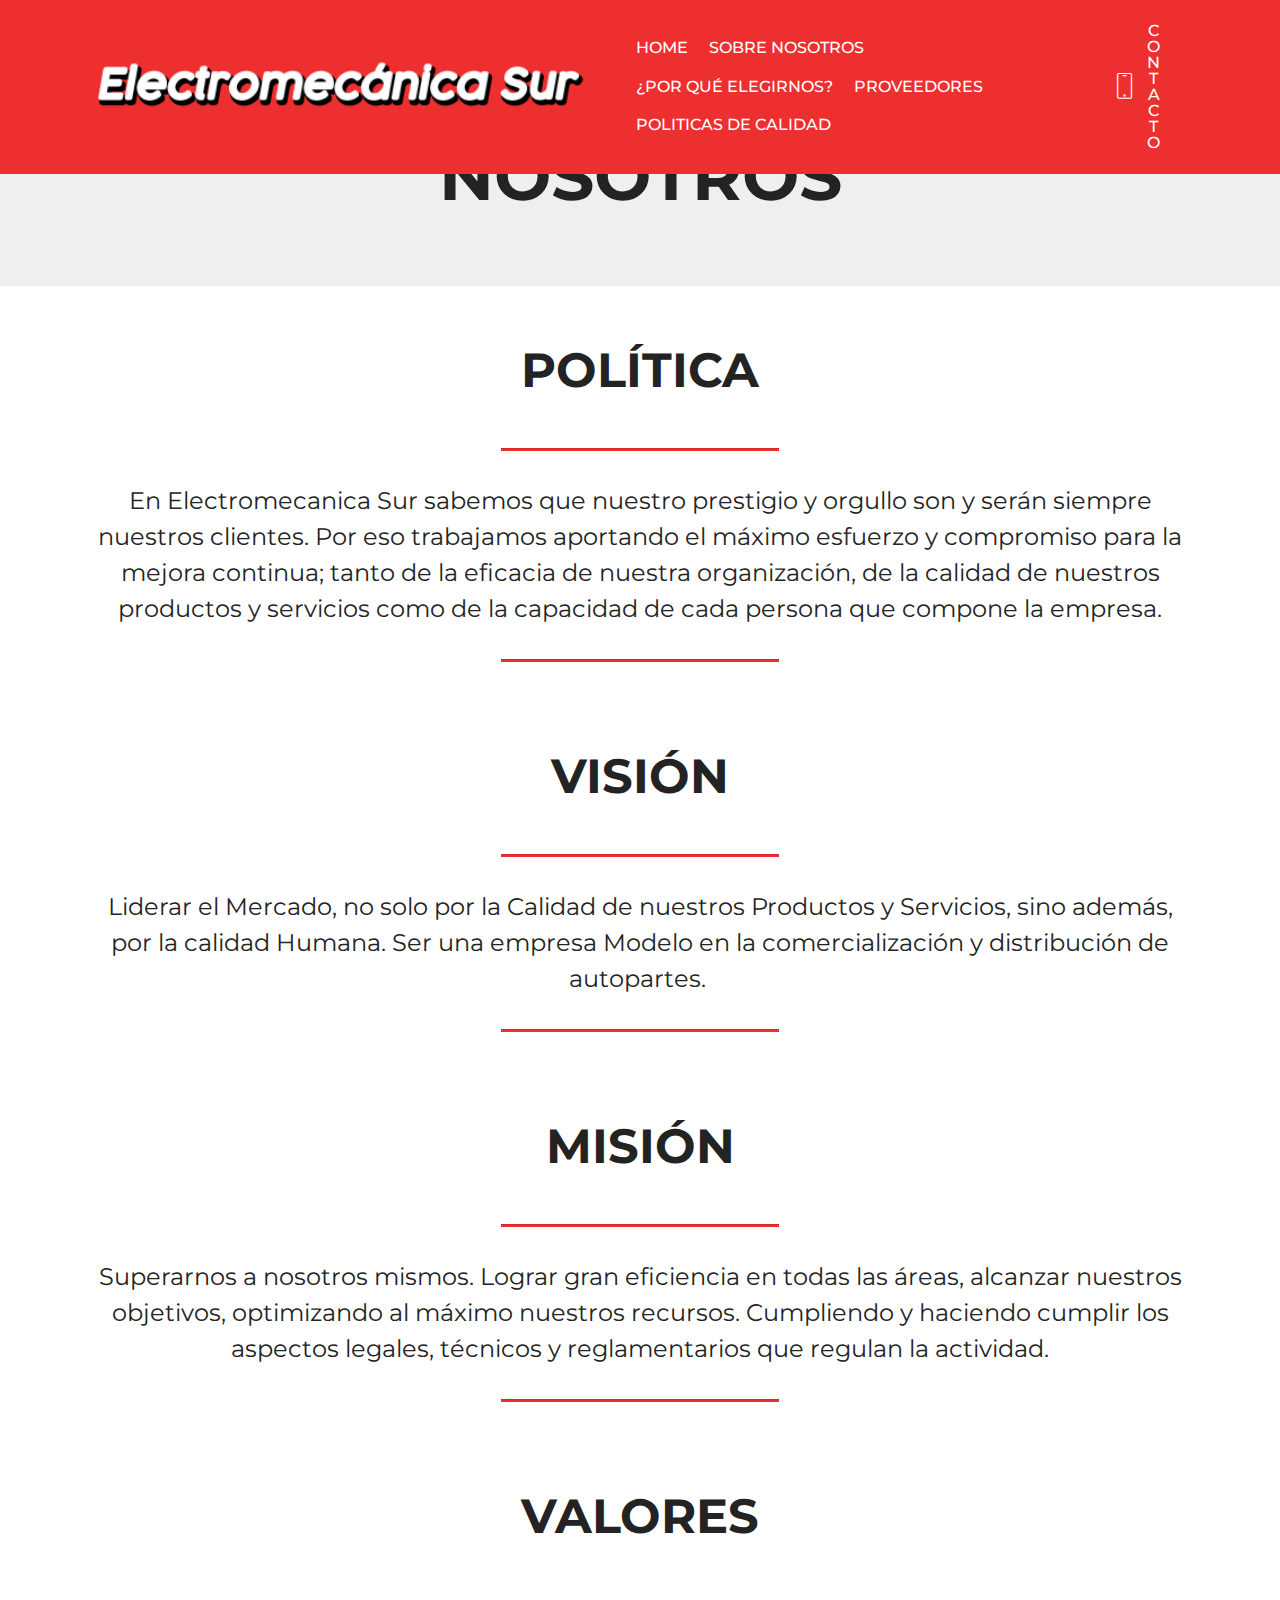
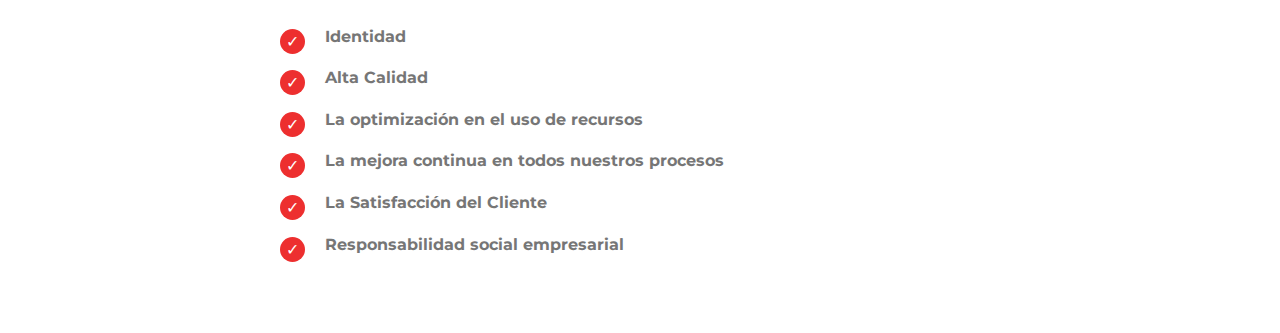
==== commit fa4de798: "create github pages" ====
--- a/page1.html
+++ b/page1.html
@@ -65,7 +65,7 @@
     </nav>
 </section>
 
-<section class="engine"><a href="https://mobirise.info/h">how to create a web page</a></section><section class="header1 cid-sjPKcFeYqf" id="header16-g">
+<section class="engine"><a href="https://mobirise.info/x">free css templates</a></section><section class="header1 cid-sjPKcFeYqf" id="header16-g">
 
     
 
--- a/assets/mobirise/css/mbr-additional.css
+++ b/assets/mobirise/css/mbr-additional.css
@@ -2053,7 +2053,7 @@
   color: #232323 !important;
 }
 .cid-sjPKcFeYqf {
-  padding-top: 45px;
+  padding-top: 135px;
   padding-bottom: 45px;
   background-color: #efefef;
 }
--- a/assets/mobirise/css/mbr-additional.css
+++ b/assets/mobirise/css/mbr-additional.css
@@ -2053,7 +2053,7 @@
   color: #232323 !important;
 }
 .cid-sjPKcFeYqf {
-  padding-top: 45px;
+  padding-top: 135px;
   padding-bottom: 45px;
   background-color: #efefef;
 }
